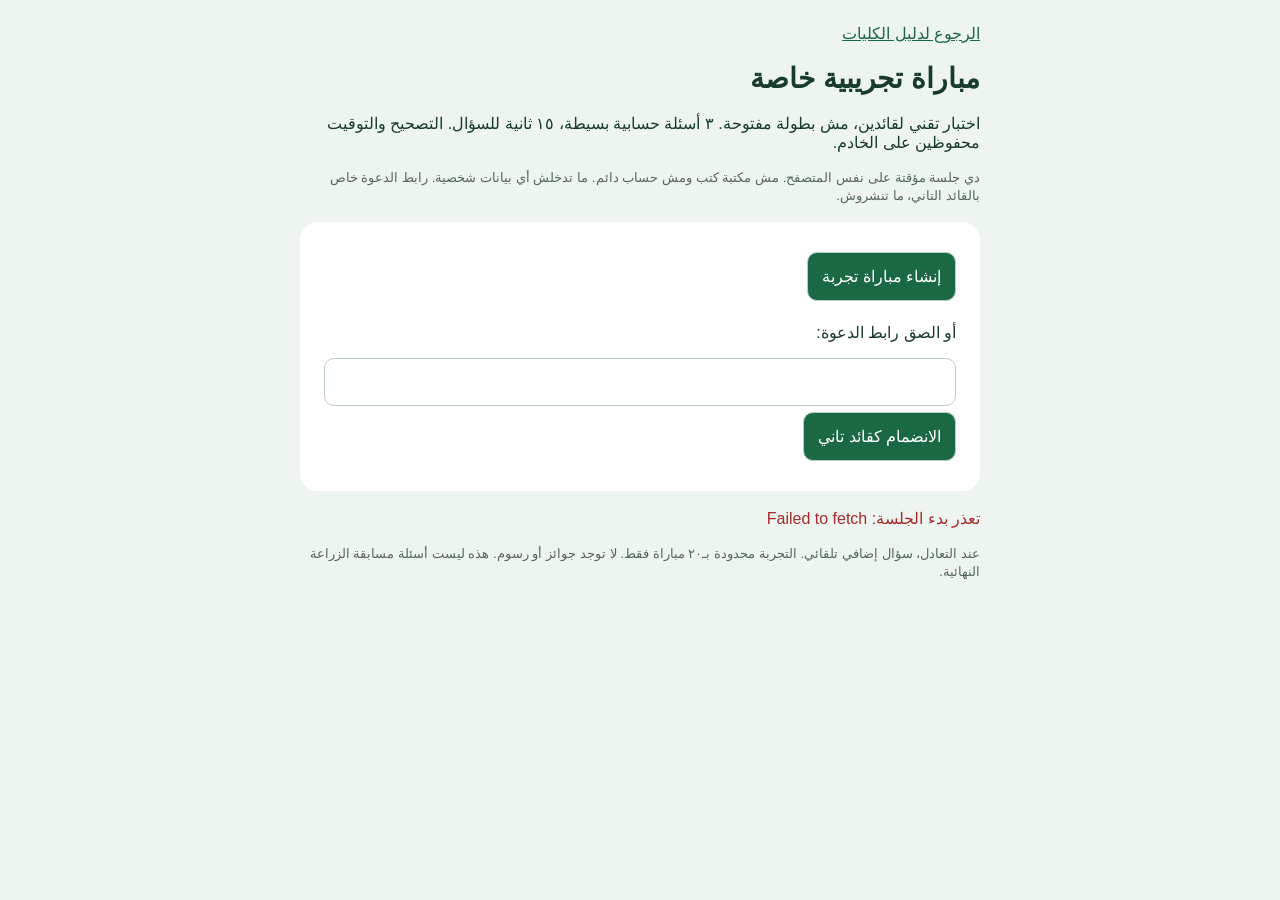
==== cup.html @ 9aa7a973 "Add initial cup.html file for game interface" ====
<!doctype html><html lang="ar" dir="rtl"><meta charset="utf-8"><meta name="viewport" content="width=device-width,initial-scale=1"><title>مباراة تجريبية خاصة</title><link rel="stylesheet" href="fonts.css"><style>body{font-family:'IBM Plex Sans Arabic',sans-serif;background:#eef4ef;color:#173c2c;margin:0;padding:24px}main{max-width:680px;margin:auto}section{background:white;padding:24px;border-radius:18px;margin:18px 0}h1{font-size:28px}button,input{font:inherit;padding:14px;border-radius:10px;border:1px solid #b9cebf}button{background:#1b6944;color:white;cursor:pointer;margin:6px 0}button:disabled{opacity:.5}input{width:100%;box-sizing:border-box;direction:ltr}#options{display:grid;gap:8px}#options button{background:#f1f7f3;color:#173c2c;text-align:right}#clock{font-size:30px;font-weight:bold}small{color:#53685b}.hidden{display:none}.error{color:#a52c2c}a{color:#1b6944}#result{font-size:22px}</style><main><a href="./">الرجوع لدليل الكليات</a><h1>مباراة تجريبية خاصة</h1><p>اختبار تقني لقائدين، مش بطولة مفتوحة. ٣ أسئلة حسابية بسيطة، ١٥ ثانية للسؤال. التصحيح والتوقيت محفوظين على الخادم.</p><small>دي جلسة مؤقتة على نفس المتصفح. مش مكتبة كتب ومش حساب دائم. ما تدخلش أي بيانات شخصية. رابط الدعوة خاص بالقائد التاني، ما تنشروش.</small><section id="lobby"><button id="create">إنشاء مباراة تجربة</button><p>أو الصق رابط الدعوة:</p><input id="invite" aria-label="رابط الدعوة"><button id="join">الانضمام كقائد تاني</button></section><section id="share" class="hidden"><p>ابعت الرابط ده للقائد التاني، أو افتحه في متصفح مختلف/نافذة خاصة:</p><input id="sharelink" readonly aria-label="دعوة خاصة"><button id="copy">نسخ الرابط</button><p>المباراة تبدأ تلقائيًا بعد دخول القائد التاني بـ١٠ ثواني.</p></section><section id="game" class="hidden"><div id="status"></div><div id="clock"></div><h2 id="prompt"></h2><div id="options"></div><p id="accepted"></p><div id="result"></div></section><p id="notice" role="status"></p><small>عند التعادل، سؤال إضافي تلقائي. التجربة محدودة بـ٢٠ مباراة فقط. لا توجد جوائز أو رسوم. هذه ليست أسئلة مسابقة الزراعة النهائية.</small></main><script>
const CFG={"key": "sb_publishable_8Q4O4kQQ9sCo50bUcKYpFw_rPio3EKA", "url": "https://lpzulcmtchuizdelmdxx.supabase.co"};
const $=id=>document.getElementById(id);let session,match,offset=0,current,ended=false,busy=false;
function notice(s,error=false){$('notice').textContent=s;$('notice').className=error?'error':''}
async function request(path,body,auth=false){const r=await fetch(CFG.url+path,{method:'POST',headers:{apikey:CFG.key,'Content-Type':'application/json',...(auth?{Authorization:'Bearer '+session.access_token}:{})},body:JSON.stringify(body)});const data=await r.json();if(!r.ok)throw new Error(data.message||data.msg||'تعذر الاتصال');return data}
async function init(){let saved;try{saved=JSON.parse(sessionStorage.getItem('cup_session'))}catch{}if(saved&&saved.expires_at>Date.now()/1000+60)session=saved;else{session=await request('/auth/v1/signup',{});sessionStorage.setItem('cup_session',JSON.stringify(session))}const invitation=new URL(location.href).searchParams.get('invite');if(invitation)$('invite').value=invitation;const last=sessionStorage.getItem('cup_match');if(last){match=last;play()}}
async function rpc(name,body){return request('/rest/v1/rpc/'+name,body,true)}
function play(){sessionStorage.setItem('cup_match',match);$('lobby').classList.add('hidden');$('game').classList.remove('hidden');poll()}
$('create').onclick=async()=>{try{$('create').disabled=true;const g=await rpc('cup_create_pilot',{});match=g.match_id;const u=new URL(location.href);u.search='';u.searchParams.set('invite',g.invite);$('sharelink').value=u.href;$('share').classList.remove('hidden');play()}catch(e){notice(e.message,true);$('create').disabled=false}};
$('join').onclick=async()=>{try{$('join').disabled=true;let inv=$('invite').value.trim();if(inv.includes('://'))inv=new URL(inv).searchParams.get('invite');const g=await rpc('cup_join_pilot',{p_invite:inv});match=g.match_id;play()}catch(e){notice(e.message,true);$('join').disabled=false}};
$('copy').onclick=async()=>{try{await navigator.clipboard.writeText($('sharelink').value);notice('تم نسخ الدعوة')}catch{$('sharelink').select();notice('حدد الرابط وانسخه')}};
async function answer(opt){if(busy)return;busy=true;document.querySelectorAll('#options button').forEach(b=>b.disabled=true);const payload={p_match:match,p_ordinal:current.question.ordinal,p_option:opt,p_request:crypto.randomUUID()};try{await rpc('cup_answer',payload);$('accepted').textContent='إجابتك اتحفظت. النتيجة بعد نهاية المباراة.'}catch(e){notice(e.message,true)}finally{busy=false;await poll(false)}}
async function poll(schedule=true){if(ended)return;try{const s=await rpc('cup_state',{p_match:match});offset=Date.parse(s.server_time)-Date.now();current=s;notice('');$('status').textContent=s.status==='pending'?'مستني القائد التاني':s.status==='complete'?'المباراة انتهت':s.status==='tie-break'?'تعادل، سؤال إضافي':'المباراة بدأت';if(s.question){$('prompt').textContent=s.question.prompt;const key=String(s.question.ordinal)+':'+s.answered;if($('options').dataset.key!==key){$('options').dataset.key=key;$('options').replaceChildren(...s.question.options.map((v,i)=>{const b=document.createElement('button');b.textContent=v;b.disabled=s.answered;b.onclick=()=>answer(i);return b}));$('accepted').textContent=s.answered?'إجابتك اتحفظت':''}}else{$('prompt').textContent=s.status==='pending'?'':s.status==='complete'?'': 'استعد للسؤال التالي';$('options').replaceChildren()}
if(s.status==='complete'){ended=true;$('clock').textContent='';$('share').classList.add('hidden');$('result').textContent=(s.winner===s.team_id?'فريقك كسب!':'الفريق التاني كسب')+' | النقاط: '+Object.values(s.scores||{}).join(' : ');sessionStorage.removeItem('cup_match')}}catch(e){notice('الاتصال اتقطع، بنحاول تاني. الوقت على الخادم مستمر.',true)}finally{if(schedule&&!ended)setTimeout(poll,2500)}}
setInterval(()=>{if(!current||ended)return;const until=current.question?.closes_at||current.starts_at;if(until)$('clock').textContent=Math.max(0,Math.ceil((Date.parse(until)-Date.now()-offset)/1000))+' ث'},250);init().catch(e=>notice('تعذر بدء الجلسة: '+e.message,true));
</script></html>
---- fonts.css ----
/*
Copyright © 2017 IBM Corp. with Reserved Font Name "Plex"

This Font Software is licensed under the SIL Open Font License, Version 1.1.

This license is copied below, and is also available with a FAQ at: http://scripts.sil.org/OFL


-----------------------------------------------------------
SIL OPEN FONT LICENSE Version 1.1 - 26 February 2007
-----------------------------------------------------------

PREAMBLE
The goals of the Open Font License (OFL) are to stimulate worldwide
development of collaborative font projects, to support the font creation
efforts of academic and linguistic communities, and to provide a free and
open framework in which fonts may be shared and improved in partnership
with others.

The OFL allows the licensed fonts to be used, studied, modified and
redistributed freely as long as they are not sold by themselves. The
fonts, including any derivative works, can be bundled, embedded, 
redistributed and/or sold with any software provided that any reserved
names are not used by derivative works. The fonts and derivatives,
however, cannot be released under any other type of license. The
requirement for fonts to remain under this license does not apply
to any document created using the fonts or their derivatives.

DEFINITIONS
"Font Software" refers to the set of files released by the Copyright
Holder(s) under this license and clearly marked as such. This may
include source files, build scripts and documentation.

"Reserved Font Name" refers to any names specified as such after the
copyright statement(s).

"Original Version" refers to the collection of Font Software components as
distributed by the Copyright Holder(s).

"Modified Version" refers to any derivative made by adding to, deleting,
or substituting -- in part or in whole -- any of the components of the
Original Version, by changing formats or by porting the Font Software to a
new environment.

"Author" refers to any designer, engineer, programmer, technical
writer or other person who contributed to the Font Software.

PERMISSION & CONDITIONS
Permission is hereby granted, free of charge, to any person obtaining
a copy of the Font Software, to use, study, copy, merge, embed, modify,
redistribute, and sell modified and unmodified copies of the Font
Software, subject to the following conditions:

1) Neither the Font Software nor any of its individual components,
in Original or Modified Versions, may be sold by itself.

2) Original or Modified Versions of the Font Software may be bundled,
redistributed and/or sold with any software, provided that each copy
contains the above copyright notice and this license. These can be
included either as stand-alone text files, human-readable headers or
in the appropriate machine-readable metadata fields within text or
binary files as long as those fields can be easily viewed by the user.

3) No Modified Version of the Font Software may use the Reserved Font
Name(s) unless explicit written permission is granted by the corresponding
Copyright Holder. This restriction only applies to the primary font name as
presented to the users.

4) The name(s) of the Copyright Holder(s) or the Author(s) of the Font
Software shall not be used to promote, endorse or advertise any
Modified Version, except to acknowledge the contribution(s) of the
Copyright Holder(s) and the Author(s) or with their explicit written
permission.

5) The Font Software, modified or unmodified, in part or in whole,
must be distributed entirely under this license, and must not be
distributed under any other license. The requirement for fonts to
remain under this license does not apply to any document created
using the Font Software.

TERMINATION
This license becomes null and void if any of the above conditions are
not met.

DISCLAIMER
THE FONT SOFTWARE IS PROVIDED "AS IS", WITHOUT WARRANTY OF ANY KIND,
EXPRESS OR IMPLIED, INCLUDING BUT NOT LIMITED TO ANY WARRANTIES OF
MERCHANTABILITY, FITNESS FOR A PARTICULAR PURPOSE AND NONINFRINGEMENT
OF COPYRIGHT, PATENT, TRADEMARK, OR OTHER RIGHT. IN NO EVENT SHALL THE
COPYRIGHT HOLDER BE LIABLE FOR ANY CLAIM, DAMAGES OR OTHER LIABILITY,
INCLUDING ANY GENERAL, SPECIAL, INDIRECT, INCIDENTAL, OR CONSEQUENTIAL
DAMAGES, WHETHER IN AN ACTION OF CONTRACT, TORT OR OTHERWISE, ARISING
FROM, OUT OF THE USE OR INABILITY TO USE THE FONT SOFTWARE OR FROM
OTHER DEALINGS IN THE FONT SOFTWARE.

*/
@font-face{font-family:'Plex Arabic';font-weight:400;font-display:swap;src:url("[data-uri]\
7VJQrxahXpfLQnuber2dWMK6H5AjLue2JbhUdGKIAkaLPzFMHEGq+AhnylVIl3ejSV6HUrmJsYoK6BXmd6JJtKBMnMBI2cz072hS+axjuWxj/TwTVzJOxhhZhjS5BQ3yCvjUrfDJBRguZyCJfcmRDSijsTSZxtBZNI0mmbJSk66kqXQpXUCFVOMwyY4v4xIeY6K4F5M1WYMclcjjjMMojke1yka1yLHH5mzG8/Er05spFVWUL75k/IJxCLKZzhaFHKdCFEvBfQgUi5GYYfsEuaId6aIWdaLW+lOUcxzKOSazkEZl4nbEkx/3W+M0tQkT40awX6W4VZNT2df1KFanY7zYB7/cgEz21y/[base64]/EZ6Lba6RDTSeJQYM7rMrGQ1zKN5xGc804lyNZRbea64fzn/Myw1wTXgJO9BpzrwIVaB4+9Np5Aqq3KrBHDXh8tvJ4tHEum5Vo0iGPW0dAacaE+Z9Tr5Q220WtIrxknvWaC66ac/V7N8dqBQtHF8/2A216P4WIN57mBDlQbgwOsn3ReJIf4RLJ1xLRJCLA66IBDF8vPoVSzTQK36aADRhfLzqFUsYL1463O/wuZaHWqC2Mnf4mdKO0djv9/iKsp3mqL4tk+6sNlAGEqWNbTs72U91THfTjIHN5j5nD+J7Hf4X4OpR/m2kzjdeL9NqrtUdwXG1WFvFNF7uYx+qAeYtsBxOdE9oCbHeGOAfIQr/FAaB4YfK6P+qf4nve3ea6Dv99e74eOKH7oSc3jfTXSLBeJKHI1NJx8nuPs1BphJt8ZY7HCKMNp0Yj9vKbR\
fBWdWss1FYu3+yZe4z5jIKdwHgXzO/uH7xh+V++6OMjr4cLtniLauP/oNvZS/qAda/q0sZfyB3VUz3Au1rEvsdrdDxHbhPpu+sB33DJXd0ZIDLyvBIlvIryJc/u0D94we/Q9ifuroBtdBJ910/jNZogOlpewjILbi13I6kNm73XW5/zWyepFZu913G6XSZvI7xm/C6/hMdFv0jpKijPp9EC0nuqxj61hvOQx0W/SOkqKM+n0QOS+tkZsvyucyB0Aj/NdfzHf1xZb2+ldcT6vSRRykHWiX4r5bRdiHTaxO8BZF6Bestqi8ag+pAPRqPeiiwP8htc1PT3E65b2TGEfoqnqwyL2M5rG6OLWsR8BPtf0hhCfW5rf5EFeR7pH3uML8TrSPfIRa8ltfZ3KtCvVHMZ7itOu/sY4+HmvbbPpbxVn/C/RffqXKf3tEiMxAtPEaagW36Fa3sL4Pcc5meV/IIfvvcM1caxnO5lBl7Dt6RgT1k7/NjjC/s0tx/4NcSm38fPZl8KotSNX/z4n9vJdai8a5Xi+29zLd5sS+ze6kiDPTvgGPQ2fpxD5cYnw4Tf41H7ky/XWOyreelVVIGtQC+unYKwni+di8R2d80VLWAxvxnMoixuLIk8VLWN/nrN/A00SzcgXV/HZ2MjnXiP73Mi+zWV/rmLfazFaLLfrc2Ntp65Gpm0OslQtYwmGqwWMDcxPZ7qO/Z7LfBVyVBPjKrqG5dcyX43RainzLbiNlqtiTKD3DZ1upRWOeIcxIcJbhrNM7yOJkh1lM6me47CGHqOj9Ci9QBa9TuuMB2gbdcsGkc/4KW0BrNl0M31IN9FdtIdaaL5xNwDB2EqXm+M94nKMbVgFL9v2V4uDaxshXcu5OpBMKXb+a7uMeauLcZSN15kx4EU7JkTwRRFqJwYh9KfTzvzJP6s7WB/5d7LMOsx/I5jvcTyRx+8oYpqsztDxvzaCfYnX52YdpFdNPBqqyzLt2pHEaFi/uJ1vsE+O\
8/FFdNtnxteHo/YYp7Bd+HWx89ZxcYF13D5+aug43KP1cSCy/BXnudptkwLnGRrnwY4+nmF40YFhQWI323JUPGlY6dmIi/4C7GPyMQAAeJx1lgd4VMUWx0+ZM7v0UEIX7y5dEAIICir9e2IDAgqGGiAhEFBAaggQmiAiKogUKVKCIp2AlABPVERAutQAu0FAEZAmNXM3eZMV3xOf3vv9Z+6cmbn73d/d+z8HAAgA2KqYbTHcq3wnADDWDjwQayMFoCbUh8bQARJgOIyCHIzAOlgXm2Jb7IbDcBROoydpK31HZ1ixl/NzJFfh7Zq10mV0V91bL9TX9H2d42nnSfEu8K7wrvNmF2xUbr4T4UQ6pZ1yjt+p5EQ5DZzmTn8nyZnkLHRSnU+d5c4qJ835wkl3tjlf+or6ivv8vkq+Gr5oXwdfF99s3zLfOt9G3xbfDt9OP/m1v5C/iD/SX9pfzl/N38If64+vuKfi3spFK79UrfCVzGt7DZlo86qJMZ1NNxNvepvXzQAz2CSZkWaMGWfeMhPNJDPZTDFTzUdmtplnPjELzRLzuVlpVpuvzDFzwmSY0yZozppz5heT4yo3rxvhFnNru/[base64]/iXDhhwjH/ZdwwTBhtITbmvamo+lqepgE08f0MwPNUJNsUh4i/L750Mw0cx4Q/swst4TXmiMPEb5gQi67edxCblG3llvXfdZt6rZyY9w4N8F93R3oJrnj3HfcKe70MOGbrglJqECoRMgXqhp6JnTDEs7K7p89xBLGnNuWcR6AnIBVai7w\
nJNWM8PsIWeKVYHs6VyCvbljOmT1PaWHXsrpnzM4N5J9KdzGAWStBrjf0/blAW7G/Rh7IRoeHJk1M5tnVsl8/EJxe0ZkciZmQtC+3aAbNMH7wbvBO8EJwfHBmOCFYGLu+vMvWpW2ync+37msc3cDs4MUyAIIdA4kB5ICfQLNAtUD1TJ2BzcHZgXsV1gqtfhG+UKOwz8cHo9HebTO0fV0jT9i9stL9FzPvfK+EF5zyfOzPX+y/dlwdLN3vj3neTd50732SbwJVml/7PZGesfn9pJP7/Q4//d7bz+4wHDTyWqY1VirWTjfEuxg1Yliqbvtu/+xy0YsPer7v/tQT/rAGlAEjwJQxazKWllCasTv82qZWqXS1Ia/f2qV+rfR6WqGbRdZpf1lZtk/3GfGn/bOUnPVApWqlqoVao1arzaprWr7Q6vDEbXjwehrtdO2u9TFh9ZkPjy2kUBu1OondVXdUdnhWLZ4f58VLfmliJSUclJBHpMoG4mSetIQct25p/XesbAQBsLLEAO9IRFS4C1oD63gFegH7eA1mALvwHvWO1pCH+gPfWEctJV9oEBAWxf32n9/XngdBsMbMF6PhXiYBwtgLiyCITBU9kASjIAeMB1aw3DZZR1+orwtk2QvemAYTJUjMhFGQpzMk49lvs0B5+Es/Ag/wTm4AD/DRbgKl+EK/Ao34RpchxtwCW7DfbgDd8HAPXgbspAREJFQQQ6cgC2wCTbDNkiHrfBv+BJ2wFfwNXwDu2EnfAe7YDscgB/gIByCo3AYJsEROAMZcApOQwBOQhC+hd9gD+yDW7AfXDgGITiOGjLloOyWQ3JUvpPv5bSckjNyTI5LUDIkIG9IPxkqfaSvDJM4GSSDZYiO1m30ID1UD9E99DD9jK6kO+rKEi/dpSefxQJYDsvwKizCh6wb3+QP8C5mUWWqSHVoEA3BRZhK02kWraA19DV9S0esN3fiznyMT/BJlY/uc0WuiSc4CS/yZF7Ge/mArqkT\
9GPap9tpv/02vfpR3UQ31RG6i35WP6KL6GJyVXfWdfTzkihdpKsk4A2uoAuhg49gMd0MI3kTb7bW4mIIb5MH7+MtzMY7VINqUnV6nGpRVXqMkmg8jaCRNJySaRSl0Gj8FD/DdbgUP8dluBxX4EqaQTNpDq2i1bSDjtM9CpGhHHJtVqnCHbkDD+Ba/ATX4W78JsdxD47n7piBp/A0nsFL+DNexut4hRdQNZ7C7/H7PI138R5ex+v5C97AK3gjH+cz/AOv5AAH+TbfkR78oU7Sw3UrPVAPtnlrgIyTsTZ75dUv6pf1m+Es1kA/rRvKeJ1fF9CiW9IYXEUfUxplYCEexQspimrTWBqH62kunaLTtt4ARu7CXTmWR/BI/BWv4jUM4GpcQ/OoLtWj+biW6qMfy3MGn+LTvIbX8l2+Z7PpJ7SAa9NTtmrJ5qoY5GQ+wkdxH6dxpK6rO1kffdLWLk/JNbmt28p1uaVf0bV0B11dd9P5dA1dURfXJXUJXcrWOGV1aR0D0dBGYm0G7wRdoTN0sbXTaBgD02A+LIcVskSWyRyZK5/IAlkoi2SxpMpKWSVrZLV8KdtlraTJellnPX6LbJCtmBcmSLpsks2ykYphEkZRUVsJ1KRIHI61qDSOxiepDI7Bp6gUpmA9W3mV5gIsXI4LUnPqRe2oGSXQq9SY4qgNNaF4ass9+UV+mvtyNDfh/hzDz3M/fo1b8CJewh/zpzyPl3KWXJYrckNuatQkIcmWLDG6sNyVe9qje+p4rs/t+Tm+gTOxJSZjbb6EU7EFHlOL1GK1WaXTMEzj/dJCnVEBlaWMNLHeuFtIWJqp/eqAdTqPNFeH1GH5lzquTvA563tF5TmVoU6plqqVilZt1CiVosaosaq2qqG6qO6qnWqvYlQHNUFNVJPUO6qBqqd6qkSsij7pJb0lWUbKGEmR4TJaR6n8upfKq6vp8qqQbq8idAVVQCeqwjqPisSC+ChWxrJYkVfzNiyKJfkwX8B3\
sRkWxhL4GxXBoViDp/IMvEfFcYStdA2VtDVuXapCjagHRVMlakjdqTU9Qc/TGzajDaa3aChNwMW4GZdgOn1ECzEOY2g2pWICdqKVtI620SZaSxtou63ivqFddJD22mpuDx2m/XSUMuk6XaSTdI5+o8uUxcylbBVdiavxo1yEo7guv8AN8CRm4gHsx8M5hSfyOPyF8uAkbMzv8nSew7N4OafzPv6RD/J5nIxNVRlVWZVQ5VVJVUEVV/7/AAIveQYAeJxdkD1OxDAQhcc4LOQGSBaSLSsUK6/oqVI4kVCaQCg8DT/SrkT2DkhpaFxwlqEzXS6GYJKNttjGM+/N6POzE4BrEuRt+BbiC5P4+0zgr38gB/nyvEkgnNZV70m8sjhzbKwNd9LpmmRRPwaLOup4v4261u9vW8qKufJgF/FWE3Sh5/[base64]/7hHVnReZlvbsisqckw2Y8EuWUmljeIzEnZ1l39klcXTZYJKN6lyTkTtWpShmS5NZxrOBNT/Goq2qan3GttxSECBa7kGt2XtMNS58zh+/T4s1o3eiv0aitbZMnfdItvg+b\
Z533ltGIrW273tWW0R9H/wD9w0sCAAAXAEMAYABAADYARwA8AGwASwAuACQAjAAyAEoAUgBiAEwAYgBkAE0AQAA6AEQAUABWAAAADP84AAwBSQAGAXEABgIEAAwCugAMAuQADAJeAAwAAHicVdd5nI9l28fx4/pVdyJpsYy0IiopUXc12ihLRCJJUiS53SjZIg3GMiMihhYplK1NqSwtFC1KiYxmsgtFxjA1iKzPu+f56/F6fV6Y87zO61i+x/e8JuJ//zz8/0leikiNijipZsTJ50Wc8i+8GXHqxRElpkacdgdWR5R8PKLUqXgo4vQnIkpXxOcRZ3wQUea1iDOr4e+Is8ZHnF0Xb0ec0y2i7Cl4NaJcGbwTUf7DiAp3oTAi7ZWIiudGnOud53pHpQb4JuK8Fng94vxW2BVxwfSIC3tHXHRPxMWNIiqLs3JGRJXTMDCiqp9V/S3iEu+7ZEtEtRER1a1V/zrisvOxKOLyFyNqDMWRiJpdI65sixMRV8mlllyuPhneU1uedeRcR27X/BRx7XsR1/n/9QcjbrgE16IznsdXEenl4GfpzWBvuvjTnVu3Ap7CVqjLjWfhvxDDjfPxe8RNWnBTGsZE3HwGvoy4ZSTkcmt9PIs1EfW64GhEfXWtL9/68qm/IuL2EhENFuDXiIaXRTQaHtHYmXf0iGiyOaLpjIg7v4hodi/+jGjeBGsj7poY0eKTiLvV/e6Z2B/Rsirk3/JARCvrrbZDre7xvnuc0boU1Kq15+9V/3s7QG5t5Nnm5Yj7xNK2PHZE3C+eB8TfPj3iwesjHromooO/O14OtXlkSERn611OiuhaHNHNu7vrdQ+xPF4noufpEU9Y76UmvSZE9FH/fvLv3y9ioLWB9Pq0vRnyGXRVxGDvHLITzs4UT6afZdJEJq1mPonnIobp+XD/HrEYedgTkUWbWfSR9QiehryzaDRLX7M2RmTra7a+Zuv3SPmNvAjyGEmfI/8DeTzzBpZEjL4T\
znnWLIyhjTFzQH9jNkFNx5YG/YzV9LGtoUdj6XSs2RhLD2N/iHhuVcS4DRHj9SOHHnPUOUftcpyd4+wcMeaIMUeMOWKc0CtiIl1N1PuJ9UDTE/Vo4jMRz1t/Xg4vXg31e6lsxKQUzNuk2lC7SeZ/Eo1OysFbES/3B51M7hnxiniFFq+q/xT1nHIL2oAnTKHzKXQ+xaxNMRdTzfZUvZmahSmgyanOmWYGp/GRaTfgbujBtExMwlKY7dduxX3wztdo/7Vp+Ai/RLyu5q/bM70PzMJ0ep5O+9PN5XQam04TM+Q14wrcjgdg7ww1mqFGM8zIDD4zUy1nquVMtZypljO7w6zMtGcmPc/ynlmXwvDMoutZ+jpLHLPEMetHmNXZajHbrM6uBfHOVqvZ4plt/U3e9xZdvK0O78hnjh7M4YNz+Ogcec4xJ+8m4DPv6se7avGuWryrFu9lw+Hv8Zv3foZ6zqXhuWo+l4bnmv25g8G/3vfs+3r5fkcMgHd8YLY/vA3696E5/XA9zNS8ktDreXo9T6/n6fU8vZ6n1/PsnfcdtkXMp4n5lWFW57cEj5rPo+bz3/k8Yn4unLfgAtyMB6HXC16APi9YCfO34HjEQvO/8Eo0hH0LB4EeFn4W8dGhiI8PR3wiz0/pfJFcFtHsIppdpF6LaHaR2Vn0MdwFi+hnMf0spp/F9LNYzRar2WI1W2zfYvs+08fP+NTnev85LX6udkv0YIn5W2L+lpi/JeZviflbSs9L3XFL3TFL26Mv+O5SPrKUJyy17wu9+lL/v+S/Xx6L+Iq3f+WZr/29TI2WmddlhmKZeV1mXpfZ9w1P+VYu3+r1cnuW083yufgWNLxc3t+diU8jvh8bscLeFXq4Qg9X6OEKPfzBv1fS1Eq9W6nWq/RulX6s0o9V+rGK363Ss1V69qN8V4t9tdhXi3212Ffzs9X8LJef5fKzXL6Vy7dy+VauezJXPXLVI1c9csWcK7c19q3hRWt40RpetEZu\
PxVE5NFHnnfleVcefeTpWT4d5Ysn//6In83uWl691l27dhgmw52+9nuIba07Y905qAG6XNcO7pB1fGSdfevcZ+t2R6zn/esrRWwwQxvd6xv520b+ttHsbjSXG/nXRjO+0YxvMuObboR+b/LNsMn8bzLXm/18s59v9vxm/rDZWZt53hZ+sMVcb/kj4hez/YuZ3VoF7s+tYt8q9q2j4b7bqi9bxb1NzNvEu02s2/x8m59v2xex3b233c+3i/83s7TDTO5wr+zQ9x3ulR28cAcv3EF/O+hvJ/3t5JU7eeVO3xI7zfdOnrnT/bTT/fS753/3/[base64]/OdvPE/f7Ljrg/jpgJg6Y7wPm+4D5PmC+D5jvA3zgr3zwl7/4y0H+cpC/HOQvBx+NOMQ3D/GTQ3zzUFHE32p/WI8O87vD/O4wvzvs2+QIPzvyz9++VY/Q9RE6P0pjR90lR2npKC0dc0ccc0ccN8PHaf242Ttu9k7o4Qk9PKGHJxZGEpmYhPexPJLkTXyM1dgVSSpBRdyAu9EVnjmpIwZEcvIcfI1NOBDJKeVQEw3QPpJ/tUI3DMNkfIo12B3JqSfBMyVK4xLcBM+U6IsxmBnJaaPwOj5BLgoiKVkSl6M+7kevSEo9g9cg9lJiL/VnJKefhctQD20jKd0MnZGB5zEfedgTyRmn4HyIocwH+A7bIjnzLXyB9TgcyVnnojaa4GE8hZfhmbM8c/ZcfItfcCiSc85ErUjKng0xlxVzWTGX9Vw5NS13B9SynFqWGw/1L++c8t5d3vsqeK6C59Iqw3vT\
vDfNe9M8n5YD8aWJL83+NPsr2l/R/or2VbSv4lCo37l34SE8iecwG5/[base64]/X8C7kVzXHU9jIt7Bj9gfyfWnoyr+gyH4Cs664WSch9uh9ulmKt1MpZuPdPOXbmbT1SXd/NQ1n3X9vO4IiLEuXdc1jzeq0016evOtkdxC27fYe+s3kPet8q4n73ryridHv5Ml9QbjbXyPf9ZPRFJfTepbq2+t/otQt9vM5m1m87bF+C2SBuasAS01cG4DzzU8BzVARw3Vu6G5b+jchnrcyFoja428s5G6NhZ7YzVsrIaNzYHf9ZI7/oqkyRmoBjppQmdN6KwJnTX5I5KmJXARaK2pmW9q5pua+ab86s6W+C/o/k5z2Uwdm9FiM3podjSS5mVxBR5HNmihOR9sTuPNd0LOd9HdXfK661gkLfhZC7VvofYt1LgFTbRQ4xZq3OIH2He32WtpHluax5bmsaV5bMkvWhZH0opXtTK3rcxjK/PYyr575N7aLLWm99b03tostZZja77R+vdI7pVfG7m1aQG6aEMXbV7CR1CDNmatrb62Natt1bitXNrKpa2Zbqu/beVxP39tx1/bVUIdNAUfbmc+2ulFe57Ynkbb02h73tme77Tn/+3NWHsz9pAcH5LjQ3Tegc478OcOatChNfSoIw/ryHc78ueO/KUjf+4o54486GEe2UnsncTeSeydxN6JL3ai+U769whP7Cy/zvZ0tqezPZ3t6Sy/zvLrLL9Hf4V+\
ddGvLvrVxRx0eQTDMSOSrs7oeimc0dUZXUfC813VsCvv7eb/3abB/7v5v0+tpLvZ7G4WuvOnHmreQ8170FUP7+whrsec+Zg9j9nzmHMfc+7jnn/c8z31pCfN9RR3T8/3dH5PMfd0Rk9nPKF+T/CoJ9TvCTrsxYN60Vwvmu91JJLedN9bH3q7D3vrQ2996K0PvXlf7+2R9NGrPtb7WOtDk31oso956nMwkr68ua857MvD+5qnvvrc11pfs9bPDPczw/2ugzntZ077mdN+5vRJsT8pdr/aJf3F3l/s/cXen+b6y7+/nvTXk/40N0B+A9RzgPUB1gbwoQEboQdP8aGnrsE9UP+n+NdT1gbyroG8a+CNsDaQxw20PnAeVoC/ZfDTDNrJoJ0Ms5PBOzJ8M2Twpwx+NMh8DbI2yGwNsj7I+uBGcFcNlutgd9Bg+Q7mL4O3wHwOke8Q+Q6h/SH2DJHvEPkOMcND1CRTvTLNR6ZzMtUk02xkqmemmRjq2aF6MFSdh+rBUD0Yyu+G6sEwPRhWBeZzmPVhfGuYtWH6N9wcDdef4Z4d7p4ZQZMjaHIETY6Q8wiaHLEI6jJCzbLULEvNstQlqw/4fpa6ZalLFn/PVrtstct2RrYzsp2R/Qqcke2MbGeMtD7S8yOtjVTTkT/Bs8949hnvH5WCWRuVDvM4ireM4nmjfCeN4j2jfQuM9r0xmu+Mps/RNP6sWozRp7HeO1Y9n+MDz/Gsce6uce61cfxsnL6MN/Pj9Wa8/+eYxQk8dgJ/mEDfE+h7gvt5Ir1MpKmJvGyiWZloz/Pu5ed917zgTnjBv1/g5S967iWankRvLzt7Mj+e7Ntgsm+DV/j/q3fCDE4xP1NLQVyvye91eU23ZyZtzlKXN+T3Jn95S85vq6dfS5NPefUSd+FS/ftibyRf2bNMX79x333j72+vjWS5+3i5GL6jre/V+ntzscI9/oM7bKW1lfxrFX/+8R/M62rvzNWz3PxI1qjlT+7Z\
n9wvP/HFPHnlua/yfAvn8c4832x51vOs51nPt55vPd96vvV86/nW863/rF4/842fvWNtQ9DsOt/X63jqOv1Zp+frzfh6sW6gwQ30t2FfJBvFtVGMm2hqk+/WTc7b5O7ZrLeb/b2FV22hjV/Mwy/6s9V8bfOtsd13zHbPbVezX31f/qpGv9Hkb/T0Gy3sMOc79WqnmfldD3/Xk13u213qWEBbBeXhW7LAzwrcqwW+sQrUt8A3VYFzC3zXFfhWLdgMettNP4Xu3kK+W+jfe8Szx1l7xbuXpxc5p2gg+HSRHhTpeRHv+eMBuLf+dE/+Kdc/6bXYvV1MJ8X8b5/vuP1yPeAe/st9+hdvPcijDzr7kLn727fD374ZD/uuP6zHh30THKHfI35XOaLuR6wd5THHzNMxPzumFsd8Ex5T52Pqddx7j/vZcRo7zl9OeNcJ9TvxLJYhP1JxM96MVFIPj6IgUqlOmI2tkTqpAqrjOgzEq/g8UiefhC9QHKlTKqMl1kfqX2djGn6M1KkB/y5xJV7CG/gI+yN12hV4B4uwIlIlvb/k25EqVR/LI3W6WEqnMB4zI3VGOWTg60iVsbfMukid+WSkzqqFDyJ19qW4Ho3xfaTO6RapspWwJVLlsiNV/iosjFSFmrgJzklzZpr/p8mp4kV4MVLnlolUJbFVWg35n9c/Uuf72flzInVBbYjvAjlfKLYLJ2A6vO8iOV18e6Qql8aISFXpAfFWGROpqmn4NFKXjIqUb/9UdXFW/yFSlx6K1OVdkRepGqMjdUU1fBKpmo9E6krnXDnw/6hVNlJXd/wfpXhzcwAAAHicxL0JeCPFlThe1bp8ypItWbJsy7pl67Bky5J835bP8Xg8tuf03AcMx8wAISEEcnFvDkjIRTZAFpYk5GCyGzaD2QUSkpAQCIbdzSZhEmZ3CVcOSHY2C2Qs/96rqm61fAyT3f/3/WHaXXpqVVe9evXqXfWKSMRFCD2pKSEaYiDtC0RLCkih\
ubztJNGaThKySODP0Fb4E6t+iBBS1b3tJKGn4DN8q4U7hbvhVLwpYXab/W6z20U/m72XurKnNSVnz3RKtxOJRJbP0LckE6kjUfLgAikljSTG3lAKvw0qb6jCN1QRN76BAQwIMPBXrmqDwfQQNF13BlvsIlWsviqAlTNYKdxd/B2xPh0pA0AdXNJx+BCDQg9+mO/[base64]/nKR4f3htur9pfIbRxIeeojtoY2z9bBLduDrf0wKM3QxNfFoFyzclA0yqCUY9vKVYNSioDScw2KBgEaBMjIp3AvFfPkIeJmMBPcNWxA/F69V9VDGB6zN8jIsKVRkinxLm3sAnk8Uhss2qmp68VoVMPIzOyRexproi1LNZ3G6mDVY1a/o4wNDXQXR+RPMCK10M/LcEwaSIi1yLl43uPiVMbFxrpgBoiNVWLGqXkaAG/AJc0vwMCZ2VcPEd+KIXTC2LmtQGOJ5hSOn4aNphsmIrUlZ7vc7q7ZZMt0e132o9Zgm69p1NJWdWTUnQpW0trxksDw\
/[base64]/8AADo/EMkQUrhyyK4t7EvQ6fgyzgJAeN8iAwIuhwQlKGB2nr46Fn0nGGmk/[base64]/3Dn6+zn6+xn6GwX6G0k/+9LP0e9n6G8S6G8ifvalQ1m9cCBG3mEggN5Wj0EwD+0V6hFZNQZh7xenzJa8EcgKvL+kjMTaI1DSa2l2qbD/6xzSs/8qRgKmzSxMzFcYxz24ADOmkjGI/8PiJ6ausvgZxeJnJMV5Cx2s615zC64aUICVrWKofWp+6l32qM86hUtZpOXwruyDtOuvSuz+quwdwB4moCXfgJaWAveYQGZZTio4n1Mow4gvN56Lb5gRYJZFHACCaFXhCcCApKBNMCB6AzD6axw2mwOu/qkp6ZoqS6mliv25aukstIMut7J2FACy5hZIIfBdO2tHIdQnrRQc3CtZ1ipkVuOSZGA0ZYIaCk8xJFn0YZpM5DdtdirV3jJTLxonaZe+BtxLWs41UIxnlmFpP4puRlKmGk8dvlG3ejFZtZDmxrMQAYUIWIC+68SKKUFDixf5aPbQhKHCqzFYcRg3\
fmLvo8/t/eoGHMPw1i88lf0hNWw8ydtF/[base64]/DzELGwKYMiUPUqaQZ5bj6fpfaWuS6Pp2uupWW22+Ppnm3pm57ugysnvgwf6OrePxwYnpoem55if5ia0Apqgumd1IRVjHG96b+KjqrPR02oJHrBPa0r1ASzt+IvUxO0MyotIfsi1a7QE1AIbwUh3HSeQrh7Je9YtThUn1MIL2Ua0PkJ4UngzZr/vRA+s9RCtSuEcD5fdknIKmc4WZv+1/OFy5+lbHoUEaKeHiiQefQ4MXTGkZ66WN+opN3tb59q8mf/Bl7gA03gAcB5mGxGAShCoqpGrBJ41NOArxwo5dQx7Bnhjm9eAAnGTgysDTbQr9NOoJsUSPQx2qjJU9xQ+qijKKjo3xjZ621zjjUl2oKJBl9ntKqmaTDYM+tKmvubmxOJeP3cyKGSdGNjoCFS7wwX6HVWb4sv0BaoiATj9mDYH/AU6EtHO8bnhMifkD4J83sXaiUWxgrXnS+riEeNV5weOsVmYFI0HnNuaQApH+dBgsn4CesTofBs3FExcvz4hbEAvTBjdez5eCZ7E64YU4Dq/4TxtpG9iC07M26sy3EsCLCoADYE2FTzWHSFDYZRELWRLW9IwEaNl69clgQQLha89JPaApsn7praNXWlPeq1Tk3NlHurTYd30fHs48gfHfQgSBoUJhehv4CWFpJBTlHF/2vK1MJindAk\
KmyJdEVC88SDU9tbda07N/yDpF0mJ05Qwt4HhCP9O7zPSq7EEVtTFnSv7Ld75UKRA5QhoGydpVMDcn0ZyjuLOL7ATpg4UUdRnuB/Nd4Y9ZZRb91kOi319A0P9ErJ1vGb949EpcjIXkn7wn/8xwt4LZ198wtfeBPabwV8vQTtL8WVb6Xss0rJXNV+MfZr2cOwOklMqxIASXxqV2gSgFAUf4Jeg/XRb+/6sOambf+wsOsGzW1US8ljj72d/dOTT0LLzMBS/[base64]/6a78g8/+Ym0sJSRLs5+DToxD42blNBaWUcayK0LgJ8QCbOK3SbeW7zbVgr53jUpHDlUA7wfoGwpx3UB6+XrXR3qoI8CgM736cjdUDgBl3QZQE8j9DhKnfiTQrjX8dXfDTIWrPsGq1PD1n93OsEXfxx3uTRP67bsr/TUmytiodrqeH8w+/jMM6nu7tQz32lubW3+jrSwbzqY8po1eloe7AqHx1J1Y+mkJ5keaY55Ys1AFe0gmY1IPyA1XC6rJc7VnNu7LqMuZV0mossol6FWvMpMyOxMdPP1t99+/dZ3uwetc33R4SbHgR0D260D7veVPHjixD9NjTak+jw9W1IXXPzeobbQGJrMcIgOSjgLHWQc50E1qVHmQen6A6OWYgmT0LGVJcycia2skIWqME3LEkaYmudf6zsyXl8/fqTvtdfCIy21tS0j4U9LC5EtH94C/yJjta2bWi5r2dRau/QL\
QBw2ziBhq67DceOkvYJhr404akLqlhFXyAa+ACDcVVDAaaUAaUVDXsDCcRmChY/LX7HCcZw52KeEGWah+H+e3p+9n/ZnH6Fz0sLYa2N/HOPtpUsSNpUpsmsuMOduL28lybXy9NotMM/Tu7PforHss+zt2e8JMjsKZBZG26d2hcwjVPlzMIAwAsJieTPJs4XC3ciaYzThTERYEO6cPQRjD4E0iy3zM3/DWiZsNIIydwNKm5JbU3pwqveiiXBo8tKBXdd6huy7+xsn0k5neqrZ19dUc8dvJw819cV23Lh1y4074jNDodZed+dMy/GW2U53RaAtODSW/[base64]/pkZzYF/Ppw9SysvoFsufRWQ/9Gr3s7+a/a4mLO/gIbo0JCigW4azm/O4tv4lMRJOT9DG6Cft8pde0ZCueQ41phvm1+vJznAKsVWUC8DlIplE1d3zSluI9MvovWUG5Co11BMUYs1J2B9RrK7RtfxpS916KaP/VD3o4unpYl3ZRdp/F1L3wIk3ETfwyhQnkylKMGTtW1cufYJse4cY6FmLTpmxOMNL8AGisZxDxDVz2im9y7jH3r/55cehkbNfV4aWkLJBtnZLcDOKmCJZ+umLDqssmesPTwWRqlFTJErXdOeoSi+gk/RfYOXbAiFNlwyOHAp3i8diDLONBEV9xLkS1tv2BmL7bxh69Yb\
d8TGXcCbrmiZ6XQpBbGmpiS0gVvIx5CjW4WMgqNWsnjeC4JFyCsWsSAUogMqDoBeuJhveA8UjskfboXC3fyDBgiokLOm01iYR24nFhCUefRhWkVVEk7lroMHd333u83pdPN3pYWL5ucvyv6UXtESh//ZSOxkI1FFYoS5veKkSVjvUVaW+yPUk1x/BOmw/thP5fgVSnycbzkYpAxKfj5GXjTQyvo0jpPeYE2sMVJnD4dCnfsG/fJg3XD5RXesGKx7Y95hfcuOD07LA/bFB02zX1h3wMbYBLCRL6EsZBce+hJoq3FxhcqT66AYwbWt9ZIipJbCnUJ91+BcscNIPQOgF2SXPjr6mcx6FxQekKHv51AN2cgKqCJzYrCx9QFG0iuGEo3Fsm87TK3fnKGVOw8PD929+zP3yAN6aM+G/SZYcCIjbEhRNw3B7DIzYWHzAkik+cJCJXajcp15ZWBjVsksbKXMQFIrNDkv/[base64]/NVHfuzWR2t1cBS5w6cPjwAXoie2Di2JjPN3Zsgv41tAW4grSBCZvrWzNyrxbWjLWZjbBmVFP8pzn7yvbLN+g2XrHlN/Duu7NvUz3dw9YJeKPmMOv9ldyIuoYl/BxvfOeVLr9N3H9TtMg9SxXqNoqWeosp/Hvk/m3j7VLf1j2zfZrOjXN/P7+jV+qfh7afyP6Z6ugU3M9SLZ1aytCdlCyT7L3QTrvAHrNtFK5Y81Y1XczrtVnbClaAa76OzQOsGPR6NiPcMEk13goNW5Y10oaD35a+vefFXx18QPr7\
PadBs3+e7qdbsq/[base64]/3qI3iNerpnEpclZtDHIQrQyQRgxstk9m2rZfZzTDV5DUSC1i6i407LVgbsFNfxVkjwhmAaDd5bHzecaHrow98ak5rvTX6di5lD0AYrYMpNtuDocDyty4vUo+MSo4M/swovm1UxtdfBnTKahdFKd1PZGWIIosONy05lMIDWbOrFpv7ePlfcazOMF3mT44nEVKrWVt/m/[base64]/ub+UGSyzW31NdXUJBuqPN1bk9FMqsHUU1oXiLvGJibGpukn+hKGdDpWH7c2uCy2aH/Ik6qvMWj11eGuYHQ86bR4Qra41WMvHegu6B4YBUIMAE1EmORpJIdz3hc+53OCzCr9Ko/[base64]/ImZ5KJGa7PArWJ4aKhia8\
9iL6AcDVAHTNKqEoFSaXLBCnkKhOEmdeWOo5NRYn65YfvndySuMGID8XBE2ssMDuhHXUkqfXpBNGjcGW6/IKf200taXL1Ti6NXRx69b+RqOuamNvdCJV5+6aSw5t2DAEV4l/6ED35M3Ht1Q3TM7u7ZLCbc7WqSbs8ujEcMHwBPsjGE+ZhHrNJvyTH3pwDoMFXwwk4c/jq9I1SIx2Tky4QCSo28okrwdocfan4/[base64]/obGuqLNXK/iBFi/UFsX18JUVXrQyDXstaxCOc/azPTgBxbu2MsThmJ6fqOlbAldTJdC4cMzZ9kZN6uzXpoNqu6JQM+UF21rUoejaJtP6qIGu6sIKmNzYjTQOxf0VF1hIZBOqySEfOQ/IIriN56BTJQ3ceksdVR49ehVcw7TWZvOmguJf87ac//bd4ZWoTw+FD4eFErVKAyTcGo1Iv7YJWDqGlMl/yWNW+nD6KzeTt41ycCCEwnRMy3Jc+rP9y0zc/+LVsZpg+f3vTXUuvDqN/l033IzDGW/CNDsZz5TcKmT73RkEOSkgCMr+VYQkG5nKzYqw8o/0eKsaUh6gztb8MPV5zvzja135R3VjVpZtiG1K1Ixu+RGeywyPf3j1R1NJ+qGZkrCrW39B5Wdf12M42kCnehHZGyRFU4XnQ/gqfYK6dtQio5VRaorQpCs/UsnZGY4w4o2La4pcW+BRhX9aa5JBfRQQwBFOKwUKOUZR1YHn5L+kZ6Wmdj3YNXdc4nnIOdvZNuLtm\
EkMXhTrrRloy4+OZCbo7ES0KxSZiBysbWj2pcaO2ZHNHsC9W1ZKORgLplqKW9BCQahyGxANEIJZ5jbLMa/KcNsImmut0ziOLQ6JhjBtFQ+5o5wK7kfkNuRhasChXGW/yK6u8N2n2auhl2Udozbv27t2oe+OqYXpndtfAVf9Id7HgiwkWibSLeHGZtwKm/KqRcGMb3KpGqb3abhOn0wUW7VvGmqeD5tWw5pUxDwSP4KkRkWAVhvwAnhzGxRpv/ccKQ3VvY3SspdbVMdPyoalu10Bz/8hIvz9Vm7HTC6XKXwY81c3D4dhEqvaiWKOvp7Oos8dWU0THRzBKEvpSAn2pISGymy/vMg2ssa6vxRnQyl4kJKmKmBzfZkbtyqzewLFyJU+tt5C3bO6oc3fPpS7q3NIZKNElL46MYN+mE/2jo/1wleCanr7k4BZ3aHR0MirNVTdnQtGxpDPT217Y3sv+4CgBEUnQswKyES0ma0YQ5vqjNkJrRYA4Uh4lBZzyYpxk0Gct1nCNlz6QfXmM/sP/bJOqLj85vPQqPM/lpCPQ4yBJkg8gn00JwVpew+tXruFrY7UevuEYrOdztZ7NVS9rWCF88ooltl7wcaJE9yMhxVQoX2/ZBbR7PYD0lUtu29Z250hPsvvYwYPHupM9I872rW23wX89vb09cJU4Yr2BzkmjwTyeGJqZGUqMmw3Gyc5Ab8wxdIH5AvhHA02NxnBjY9jY2MRDcYHIjshE5lOIzLfWnqa12DsSGWH6+TsRGZXVFLa4KvFgNt43MXdoeG0ia98sE5l05HyoTENGYLz/GqSIKOmCteuHGAIwTiaUEIBGEQLQrXRSxAOdw9QSRUCUA2wmDDjHvhK8c4YBsG4GS0JF3YwK+sW3GMGZZIHp2BK55FGeq4eyWxAVii5YSxhg3MDZJ0rADTEOScxW2bop8AoieBrYpJEabF4Nx6qtW4NY1TSnQJzRMBp6tdjTNBBqmUrV2BsS1b6wIzbQ4O+O\
VFVF2t1fKDNJNw0b7OabLvhzOO132qPeyrb2xJjjYYu/xjw+XequsTiTmfpgZ8xXFtgY83ZHHZXBVrc33Rgs/0pgLjoY2eC+Tfpwqr7E2eUprfX4rSUNkaVvB91PFtvd4dqydC8QXd/yjZp26Xsgzm8m/4LrwQyZ5esBjEcGx4PGVpm/YKLdxXyd3EMxSPQwnWpOMZt2DXkBLma9fgAKTLyLs8JJYoVxroEfZNgPcDdJGysFTrEaA7IwGODKeAwKPXBJaBd/DAqL7MMCSBYZEmBi4gb4/QKokBtEvEIAWh1e5IaMOHzHnAn5Hh+vvC0uPwRSpnqVdNZB85mu9KVX5j56IN166NZtmRsO91SE+mPxuE5raW/09sRrauI93saUUTtUXROLx6aP9Y5cORdr3HzF8Mt/xDCSVHPzVe0XfWZ+/o6j3eGdnzzcsnOoIR6ob6xObW5t3ZyqjroGs4vB6j0zjf0XT4Sat717qGMYKni8ufG9gZbulqmWblS6qI6O0R1osUFa1zJqJjhshGjCsA4Cw8VndHNzy8vy05KebITvKfHRIqmezsGvbapfP8wtjUQrfu+TtLRoYkI8/8oazxN0Rqie/5543rm8Q7Itf5E/T9XP68TzNnjeSd/62wwakseXz5Dvk3dBZZ7VDse8ANBTLNhSFbN/k6u21gVXictR6nCxP9BfqFD6GVQYACIGBklmaCHcDWRGArYI38/[base64]/DK0KrX6He+VAg9tuy16xC2EdVr5F+vxpj0BP6AOvhDtbDHeRJNobw\
evpJeH2A7GTwneRHrOfe5Y+Q75AboFm1+c2K5bdk9dCpO3zD6oZAxfQWqDhAdrMX7hYv9IFKdJa+AoqWGeVUA5OACIpA8JJgMm0z2F587DH7zTdP3TdxX+rTn4aftJApWiL/hOb/pIcG0zaroeXmm+2PPXbDpz+dgl/B2+Et9Gn4SYDsZW/fS55laMCqfsng+xh8H8KBnW9aHiM/BkLTgSTQjJZlHtQha3wCIWqljQUi6gFDEs6yZEWiwqrJm2t77fX2sJhv//Bjmso++WNpKDfv2EvPwEsX2Et7Vr6UrO84VdsISnGMcHw0yYRVY8hrwXvtW+0W0YKHaOrHP84++f28BviXu+kPoNcOWLl71Ts+q/N67MH3eXiPqzFs4hSnjeJFLhrxWBYbauywoEM7jDQXVafJx8rv5y92t/S7N0zP96bah0rGCr3JEZto43cPbYkPNzv1F9+rHekxJrr6EzWujqhD2pTXaBtoqidBJsJGb0IpTW602SQ3HBst9lblsFaNgGqONQ+03gFX1Snu1DGbUDxHAS+dlG32wiwtYhzzMfv36ubHeJcCoheL+a2X+3RK1QlKNi+/m85Ib4KSb0V1m2/aIiiu4VYGmPhCkWHrqc3bqNlc09QfmAgNxByO+EDDhL+/qZa2jtxw+S53YM/Fx1rmkscu3uOr23XFjYQu/3n53eSsXHlxrnJzDGkHKhcCLFu1gwmn5mxtU79/omEg7gBBKjQR6G+qoa2jN16xq84HlSfnWqDygHvX5TdguMvylZRC5QbSgJSreImZuBOTY/[base64]\
galgNPa26Brtk9tUnmtTbQwN87iLxbZmm0xsGwG2CY0kNbzbjOQqE1YmTLGNeELnwqjAW1e0SXpz3UYVLl9I59ii6VGJGap5rl44bTRBC6luJPvnz2iuPns9gOvh55fLP5fe4ec6+DkNZ5dGqEb8fjnJdrag1us/jxieeJMXqvgxfWkg68CY6OVluQIQy44z0ahv+YxmFzACNOBUQaUx8k30SMvhNaXCVlfKwvn5vVbcG9cPIzqHj0EAxAZf4R8uUvzD6G7Ri6ApK5OvXfAYd1C6Yny3boA94TJhrCgObgI6qckzdcpaM10T+m364oZsjX9ienoCr7m5OSmt/gCYou0H9+49iFfLFZ1XwL/sDSsAMOMAd9qf5+GuA1SZ3yJdZMiwosiUClNWubg7xL1R3BPiPri+i2YVgnPoWw/BcQTEzw/BlDjOgWAsnSQpaGUcIJ0MEgZI3+Jfjnrd/2ZA6LN/8ei0rBwtSq4GTvkosJN89UXmuYy/mq8eBM569lqYmbmnDSjUrZHjBX+njXHpWMN+OzhIP033Ze9cOo1/meXuIM0yH/MG8t4FoI9JspFVEoNKuhbFUqUWD7yyj4qb8j1svwE3NzYI60EMHisRtgAZ5gBoHyuNA4x/m4bfjHNLQX58rBwOpdrWvnrbGLLrIH+S73NHuK2b0udrW0Yj0S3eRntnoLU73dSzaaStxd1Qg9Ct3pgCHW1L+oKRts5u4J1Obyu/+7T+joZKh7PVYos1BCJlFfbJRHzMaqjsjfraQ6u/0Nv6fhZKms2SXmNNe0WpMoXi7PJFUjsLH+5E5CjhwxWxVXNISXRyios3OB8rxBabClkRxzBl9v+fGjJJpzOZaaCDA6NHR2nElRppqB9NuQbP/rem+Ox/A0Wklv9bek76PgsLHSQPIDUNkYwIDOXSfuh83K3w+CmciCdJHdwtJpYnQsfCTHH3swgDCJFj+GEenoIn4qdYcp44qYOLPXEUCu/HD/MPwZjj5Awx\
6xNO7RaAdAta4aXzCUJN52/v0Neqdndcl3nv9paW7e/NyPf2fcPB4PC+9o69eN87MLlly2Siz9xW7KuNRKMRV6AsZR4qbp6/YfPmG+ab5Xtnw8j+9s72/SMNSuHIhdu2XRgPuhzOdKQvknZXewLNMO/qaYh+S8TgpkkPeRzR3cuoPYfulLi3roF2DL4tYjY0C5Mg3of7DOx9GrIMIOYajWHhMvSuhEkvrzfGwBYAM5uQhT9IGARHDyuM4Bfs8UgMEY6wHrjzEOGeGA4HwhIA5eZl5JpJNdWtOwRB3PzILME2b9CbRk4ZptbfN4yk6uqQHkdSLqDLek9bgw3T7Yg7rd/u9FSam6IRb9xmi9NQXet4JDLeWiff6x3hVmelszXsUArtz3pr7E7D7JTLWmlFo5yL3iP1sghGOzKtAlja+OqQv51LeHbeOUCeATTM7V4kZqEk4jeIcPCYhERRscjDySsRR0lAASZ4MbMNeSCypr2GoNdmfe/2X2/7aM+QZrCzkWqnN2sles9r0ehr1Hb99dlXr938+c9vRv5dT7fSC6THQGoMk3sxQlR2HaNzqW4N1zHvKbd5F8TkEHc0wJYwX5A/L2NWCYs6LRf+ZGOsz4CbVGAWGoE2jURzHACPQWERrtMImOcJs4xCKkBTeMkZvqOljhSiURw3leZlzMolzAK5OcimId/GQi/w1Lq1xanGZOuGkeFxT2NxqKw/3TPi/3pDuLPCW22iuxzVNl8qkmqumay1eRyR/q6v7rLbiuKFZltZA+YXA+zsA+wUQ5eHcEI5RBjLWiFuuBOjhJm3KwQlEJweLrREHMeVquQMs+WoFna14fKJ0enpUbwi4XAELrp19+zsbrxaUuHucIr9gTb100vpJ9hEr0OeLmezWjvYHoUf/RnecpdoE0ajMFl/ddYAnn4MVrHXfF1RhyPa5ZPv0WQyChe91NHY4/f3NDrke29PNNqDF7NFXkfvlH4D4+jEYc/fTy4QxS1lwXQw\
bQsmDGiBMQQ/3rrjY5W36DP6Wyo/tqN1ml7XcEVwIPHJTyYGglc0XA0V4778P4E6UIwhoGTtjTe5FBpiyr3z/uDq3JSTtb8ioUNi6iS+o/oPjz6aefTRH0of6T19unfpClVrKsiHF1isrVU2EeVPcf/[base64]/w9fo+cEvN+2/x9nrvgOsDf1XzgVt8vY01d9Q8/fTTnV/ufFrcaOGXv4wjTOtFdLrn3NHpEvpQNV5NELfYvvqw9uGuZ+aeofV0JHvSRS/Lfgzq6iK/larplcBBRlEfFUEZDwP16JhBn7N3/Sn0hOrlSKtCjLTiW0pRqq2EewVfkytjdugxSKlM5BCMz8YkViZ43ONv89ak6qq8NrclHVV/+K3FbLSUmSNVTqUAzRsg3ZJV8gExBlVT62G2sVjDmqdhAV+c4IoQ3UmF2KxU//jjE48/3v3s4LPwD6ujZZKVbl7DHSG7F9AdMUCfo2WDg0roEobylJEx/IWJmFdw2Nz+VXWrSgRy+Ep5rjbqMEiNtzP7B/rcZ58YfAL+fRZeT8lOMk/PSjqMaVqXsbj5RjXGshi/opG7mu6S/1FyT9M98j/0mpMW6FAj201Wh5ZWrTLFuErE7+WLKqTIlu9c3styZi/kyMq3BuZbOAGRr3qrq72qCxH7fI2l0lLD/tDrcmWG76/B+Jxk+lrDGvrawzhkuKc8vHLMdHzcso0wdlcMDv5wcHB5GYj7FiDuX0gBch25E8j3OnKAGd4HyAhgoQaIvA/9uIJFPowZjeDFWHluJDHCulhMbePiagbXQ/ncdivz\
2m34q9S19wy9QkuTI6yQ/a/kyIHB6wYPsD/w/u3LZ0CjTPEJrDIcSrF8jsyMP+mk36qD/7fTe7Nfott+N/XWzI8KfjSzshqaq0a7ZjX+pD8J9Wyn26Cae7M7R7CWt6begr5uZ7mpNkKPi0kLWt/lvf+K9b04dnKl3iPn9kNvVgKwb8ZGwkuwnV+mW7M76b2gSi9/xvCZTY9ue0T1FgN/C1XeQhmK1Q1Xh5sV8AyCp3JdwH3L2+ENX8Zu4PUkvGTqkW2PJnHSHCJvkNP0OEw/q8onuMB8HOjgTOeR6D3CVP1Gnk16gizQXnrfedbxg4F0egCuhc5ITaST/cE0SsA7QsylUYzbHoqV7haf26Wh1ix5aLSYgBgirQFODuwceHoF1f30pxt/+lPfffcZ7ruPztP57D3Ze8ZpOS3P/j77e0blk4zZ6TizExtSc7SNfMiddJvpYvZy+tzkdwazf+bZYaQ025EwnaMEsp7sskpdULeeSwo8J4xIQqGByWKrYHtulq7Zf3d0XDe5d/JH9Hu992V/TavpTrY9CCWY97BUaT2rt9SskqeEglKdC03UKS4MW8LMTdcsbVvz1en27Xh9SHoj2ZdZMiX7CMbWXi79C32duEkj6UAJzgliSJcSoOpf5Pc25D718OYihft4oIRm1nphlkOpwCxGq3oRN0B4RGScByAx+KaeablIP6rIAXXYGYsrAFE3rajs7lwQmpN+t6G/saqqsb9h43a7rmy6bcXHpiGzeagp0tJCPwJ/Iuzj5TWJTENDJlEzNDzWry4Ptvb3tyYjzZEk+4OfYLR8y2ekv2MpJvwYQVRCAiRolncwuhWqXbWxT53GQSPM+G6QGmoArzwfSk0M6alGSFd+nM+yXKDJC7Bw+5NcerB+y7Wjc/uVvkZL68i25PC7tzY1bX33cOY9W5uyEr0Uvuvc4brEWT89UIURUYld12+evmFXIrHrhun44876eufj0B8P8MgfS28QL4zu5egii5G4\
4iLzrXSRrZXojrvEcsnkcnFQ1SLji5kJTehe8Yn4nnoBY8G7XdRIURJKm/mIM7ucyieot5q5o42axiaM1Ua3NWqx+lucQ8MX7gsHo23WtlJvY3uk1t/T7ynZPVFUXF6YMtaaaFdqNFoxN73/69sj/amORm9tIlApPdQ0mD3bf/[base64]/6ppRZytB7Pr/0XfrFVKA1kGJ/vtGPSZF7YK4UM22lgVyL0rO8sVyTp62smivqbGs1IiFhpYg+KuVbNcSe3Q/wApol0JtTSnrh0ijBiaDxiE281JKXkC3dqEFn5opEssVXX5Ce63TVtW9qjnRWakpSo1ui13q2bUy91L9xYz9ctPTjt/gGd3d07B701Tok32BPq93af+jj2R9PTGYmJ9gf6Hc5COXT0vtYv9+v3lDP+myM8SUzJBR6bh7hDZYw9YtZTlSpE05zjoMS+E2NwmoKF7F7MsTEzEp88xT/Pe4Yt6Eo7QmC7BtItqD8CwsyysAww1BvX2HBoM0zqUPxIy7Xkfih1Iy63D483A7Xu6OHYkdaJydbj8QORdXlgb7+3v4+9oelR/wYPSVdSewwKLdxBufhvTehMrkiVGZVFqscYNWmb3UGM5SJUHUwCHdokZJfzabk/KYmOaDZoERl2pLCKZCwOqnNEAiameJlsGoslTazkVp/s2Pvvu2Znilrb/XYpK+9cq7nay2JRMtlF5Z+7Njxj5ZeeFjXF/cOF2evKNwYTPTqDtORts3F9Ibi6XaRGWYI+ImH3IGD7CW+1SaUcycgQlu/XgliZobvCvJ+\
[base64]/eMHHrLqe9qsKPuf4iuErLl13x7FeesnoT0A+yo5mH2/p54llJBeMeoiwwMn8VK4i2+Rao/4wSmGACex+uZLaqVDYSNAQ7REcgKf+SSS78YgBtJqv4dLCpM187XRbp0NOSdo+XGxhmewPe3oco+m+8fKin/1AE3XSiw+UbwiVVhVnPAOhxsnWus5UY33jyGigz5WxWFq3W3TjgNyW5W9I1ZoSFiPdTP8dDccJ0qKYyBtEC2Oyk9Ac63MD8WEyPgprKSVoUtwI1264jsL1frgwoQ+GtT4AF6byeQYuzO3zOsH94pSYjjMKpoReJk/xvkIYPkKOwfUBuG7FUZ3vw2hKtDYQZqCNM2cJwR00RH+c7Rwj5G64TsD1GEFtgsCiQUDzAQ2F+ziIeAcXhaHtMOnQfAEVmqFCM1RohgrN8HYzvN0MbzdDvWao1wz1mqFeM9RrVhLVm3i9ZlavmQXH8gD5uHDsm5llAJpeBvRQB1cMrh64NsK1GwNMjkNnj0Lh/XB9HK674ILOlrHCA3A9CtczcL0A1+twLcNl4DgrF+9FSzIXvTgGvYuyc7UGOEODEL+qRdB+DNpbwLkCMEb0ndrMnLZkDglQq004SyuA+KzdFAOtk0ZKjRMX+jtcGxKHd9e2jES6B/f7uqoy8cILdh/d84GOTOdQ9qmOzlTf9LSurykZThgotW2brO9prNZOb9K3NTd6o4bXJNu2jXMXFk5TayJl/lNB\
H31fImH6paEFSMADs6pDQqnxvSgA5Ke7XJUnYNUuxFzSCZxmVEyzAhYiJJ3BwCPGHwUZo4vNKIyV5kWeO8WKy6fVy2xRcIk9/MxbY6VbN584ceKmh3c9oLt//uGbTpy47bbbgA/Sgez3aUf2n6AIr5mHKTQEU6gWlsAwoLqN+haAGuStlHETjzKJCwNpXEx4vEdkdV+D8s4bjNnh+SqwIADvZ8EMLOPe3diP48zNJ3jdXXLhGbmwWy7EeIEZLqEaLV9TjslV9LIC5416fFMdrEQxuKTL5FwGcsIyOY98jBFWI0D4wS2NPI9XI1uB3GJrBCiOitSH/XWLfmK8BQaSx5hcDT9mWiSGkye9Zmb+y88aGKaapNfaQeV9Xvmf6I7uxx7rts/tr3CF7PZEg6Mm3h9Mdl16f3VzY2Nzdeel99elenpSddOHpVsPH965wd3ksWj1WrMn3dAwlKilVzz3XDTqjEaz2l//Ot7kbYqzfbDfkEZgAIPQo5TE3DVp0sqdnEKPTSySa5D67MxfhByQYDpStG7A3CYsLByjWo/C9X64Pg7XXXA9ANejcD0D1wtwvQ7XMrI0Pps5d5L3D+pOMYaHY69D7CNrgeHSAX/Sca6xBwrH4PoAwQ32Os41sHA3XCcIxvbrgFvhsRo6ICedzAV1/D3M/NCHVZRBFWXc5X4aCm/wD/hoGXcTx7DA6UsUlnlBB31DTlXGdybskqF3Q+GEXCdWY5I/9EJhin3gGVVLFvm99BRjeTxJz6NwyWl88FCeZbgEyyvFFpUph/jI5/dgIp/dcB3lTxayAqb5+ThcWK12nr+nQjhkcfJXMIesfEYCYYYNeRcTMoPgIg8DrFdov0HJ5htmJZTBIsrW1GZWKmHbn9n+J+CjBi/bwpLCxPNMC0kYBIfVgPYLUmgZ9VZoKm0VAS9KoxUgjdJOo6O4aLBkcPTSA4WDhRpYtQsHi0Jd1oESty0V7zYP1O7aUDhoabU72yorvlPnak63\
U6rRbL3Ue/f7PvcNy9yUJM0cMg82NtTGypbeKu5rjHTNFG2WHl96sZhKXl32W207aujr1os3qOSYOPkKrhZNpFnFcc+R6IILbzVMzCzBfSjcC1LC4g/[base64]/iSCZvsjGG7Uoup16zDnHJHHpqegv92/9Uj7L7//s9q6GbN3b/73Wuw/r0mbjRES7P/9XfUjum/QD36KqArBVP/TgwZ6RNHlyTgte2Mk1YzTrpmNGAu1m8N/[base64]/gtFumaSUOLvzGKBdYt7w19AisJedQ7arENA3f+RNisFfeKER7WiStBoZDEXRVordDXfIg8QQyZgYnIDdyDj3GcXC6Ox5TmRadprq0j4K/DmTwQ1Xo2UfrRnR+sHj1fuGG/dnPx6957Ob6ZnOifm7e+6oWtH9leFHytol+gnOgs/UdiXfeXO0l6p//e//83AbqRppOrdA7+hRwIBUIqpFm5nv99EDdm3RHq7v5W4zPMutOZ4VNacXCaHVXk/V3kJ1Ke9qLVIBqhQRDAe6yc7EdDjiDvHRbp2\
[base64]/kTrwMDt9KvPBuqPXnDB0YbAzV2dnV1ZdzoRuiKU6E0OJnsfHxiAxhWJrNwV5K9wYVzzIIFzmItX2b9yVMETqHK1UsMtoho5AYqGTTst9z0ucqlKI6QdDAZNeNnmiIRZaDOY1fCb07Oz01On51/66eIbB16epsNDtDH7HF5D2YcoJn2oh760Mm2MZfzL18ZWJZxTZ/wrNcnJwkxCoTIk0+xiaXOtaasBLrp95nr471eS6Vc33HDDz39+oneodwdcz4+N/[base64]/eWRLRU7NlL4b+OO8i2jt79V3BK4ndLs8u2BVPGf6QSs8zeN9A6UVJWU2IsH+kbpJU7/S4cOfcjvGhJa1E7QopywvMYlJ1qpuWjJrdTI0h2ceVyDZmE7ulKYJuUA7GDMtwOw4wCx0QFivQOkeQdI8w6Q5h0gzTtASXAAG3EAG3EAG3EAIhyACIesSTmYhrOeHalsXTvSHm4q\
+gtsSQ6xTlGuSRngPQZZkzLA4wZZkzLImpRB1qQMsiZlkDUpA/TNwDWpnTL0biickOvshcKU/[base64]/fzBJ33FZQWbd0zvcn7lo9/4Bt20ve5YQ0OrMZvdP3mww07pNH332KEqqfKKC65+ltLtk2HgCo0gqGZAE0qS/8C1jifOIPkC+dpZIEvhG5LzVBE55+wiFE7LJ83KnipGDyfYSbMsiZUo3Coy0RbJCpIcWkfFQTJGVqpWMhfb4C7njudyVKlQnNDlHhDyVcMiV1dj7DfNUF/[base64]/C6jfJbMI1zuwiPPkAO/ITLjJyyuzCNUM1rB5LcL01+IByzKL2L2CaazgNDlGsDbb+f+PPVSwie41yeefuUT+Ls4aOBsoVMwqyCRCqxmCbC6pbFYCI3JcwShZXzBv3fXJ6wqQG7RN2AeNzcFdBUW6oe3WAVO0c0NTQVlx2UeSyV3F0UxTFTCEr9341W/RTTvMmWSDL1229CIdagt52sOcKYxe4JDsrrZppEpZ+sEAsI1rBoCtrbKqt19TE09xiZui5cSt2kURJCjyINeD+MMyIV+RydydjdB/\
YVkcksISXkf+KReQeN7p93jGqcJTzEUmcpVjOnO2BrECz/1RCP0oZOIJjyjTnFL72+pkAfMEL+iYc24RLvwFV0CQ+cjGBhS6UZapXuTaj5NFZ7HDrjCoCqUMJv05Ndw0462gtzz/3l8l+rNfp5ul3sSvJP19eovVrNm/v/[base64]/KofXcGZT+Rsp5WZH/[base64]/+mDc5WUWz5lkWVB4JhsTHeRZUDBzsqZYCuAxQUSvewqzf8hwaUmB/yQP/qwCf1INV9XzdB48oMCfzavnZwr8CYTDjAC4pkkyMU/oZvLmAiy0ch6pjYJsN+axk07EbqdqQIYRMKwC\
hBAQWtOcBz8H5CcZ8kNK1sY4QAzcjMpzi8b5UpC3UxP0cRAE+E5NHm86bJK1g7jgQnUmftQs5wuTiyhkTzKTAqaHNZBOVmqF18XFvs4kMwZhPjCRMAS3iPmT8vGhtmaUSlnyYXFyId9dppZkbQmeO1qcGE+1Qz3peG2Tz0ovGe/GM+E/tz/cVnV4oGGgyanVa2rjg+HJ+UsvPdTZ0dxdGbfMD0c6/OUwmZzxvmDTxlYnO1P+91JDwBoIGR0ey9bO4qHN7Oj4N7bWp3pt3gazud5r3zw8vimebq/3RRo6q7z1ZQCz5U6cx2CJ5Sb6PIxsK+bTbCJtpF21hq06Uq8JAU2588D4eXZNylRpMnGLKt4xb0kMroZTjHc2MDXCQ7QsO92KY824/8mWEk7XFTupRe41at0wbxsw9sZ9KV/56PDecLtta1+RpsJSGyyvq69siBUHCp2VFVWOUE3p3gvrOuYk00DSWx/B3ZtbB7dsDyb6dM0avcdldVmKqo0NxeYyk9Gq1/YX3Xo5HnXKT9cF+v8Dy1r4ZYwelbMWFpvUGQvFTvIcdxFZrf0rGRJb7OuFnd9D6vkSb0XzIaZG5Fl0amMLGMjLAjDR9SWXKEB5hJ1V8Xbb4V7Mvq0T3+L+klwq8lyMIcXQO/ibALE1nR9rSP9msq6zscbTNdOcnO1wuTpmk039ZdriofjGuoyr3311mcc8e0nf5GQfXNIPW+sm91zWnzky7AsM7m5r2z0YaGmU2i6MtjY0OyKWQntZ19LIzEj/yAz7A1wEsfgnxnUKOPf6LecuDM64F4f/JA/+rAJ/Ug1X1fP0b5muw07F/ltJi8ardbNqrXX+Ij/GaXZK0i6dheo3oeebVf99ZL66p5an8bXLv4R31LFmcvhPBBw0LlrCmsnhT3I4S672VVU9Twv4xHIrvZcx91LG3I3kT6z5eBQ6Np8d6q1dkZJz1dKmPsWSyHHz/KRzOoNHm39IugGPNMeGwwt5w3+sbjg7\
q3c/a4iJwX9EtFnMV4UnpZYB3EQuwp02ax5h5V/DZskTiXIDMGpymF1KJ7Q6NPoWC8OvTkgyPDsHPwMbjYC4aIJwC70AwdacODMcCmcyU4cPT8R8f7QN2uiO7GOeQU/2JdH0V9iCVM4XpP9WSEOiDOcVnMR+p4IzFHD4T/LgzyrwJ3+3dj1P/44veN7ln0lWKYL7lkmE3IWilCx5VZq48bMyz8Qrhik3biKwuIpvpMW5i2Qsb/OWw6Ls4mRLPtvtrFQsnsPclfK3RpRuzDyLpfxcUMBQTVVcz2k0ToksuQZxXhCorEELOvY9eqt3IIHHeYeGa7ujA/ZqPNJ7c0f3U33TBYaX/HNlLwU7+qb1M8OX4NneDtsGz6xnRwrP945P7J+aHrPXm7Mvuv8m7qG17qlpBa8/U/D3hMAfwDVXCIEhgwlB62DxH2GdRw+aRnjScgJDBNEVUeEvgYCECiCYbk5gyCWh5lk8+HofUZalhLLy44Zy7ottBwjPP9AeY0aKdlAF2pm4YGcPYPhMRESnGZg0ukAG4IleLgDk8dGcBFDB1/78pJN84RcLvmy6sosD1KVhvuzfEeiK+4p1tgN98knr/fvs+so9Q4npjjq2yPuaR6ytVQc7cgesvy4v9dkny10hW3OffBh7R2uy2z8wL1b3xnBDsg9zzOEp2RodjJGNjdEzj3M2Wgtjd1B6g3RgvHCN2Fcjj4c4JzI3/X0I8KnGY9X52iLn81qn9cmKoV0Ep2D4eLNw2IaVQGmfEoreChUXcowzB3cwXak+hjuVFrvNzdyhILYc1Kryq0gH98x2ztWlWjbEEjWhurpk0LZnemB4uG9qZqY2PdWS2JSujfUMNQScY72fGp+L1Md7I/XOUKHBYPU0+4bGJd3Uhg1TS38A8V3XMtfpdnfOtXT5wwFPocE8qJxw/+I7nXCvTpioNsqc47h39YEY53/Cvfn/esL9i9mnznnEPRASOwOcMcsqznRf50yUnw2+pMB/\
kgd/VoE/qYar6nlawNl5zwxey+t/RgVn9XD4kwLOzmFmhO3khP1PHM5OS9Y8CPA6Bv91pRr+JQX+ch78WgX+YuXa9byUB19U4K/mwT+kwP8T4SwFGdGMS7jEVpCHcntaeRxY+frntayKeMglUc8/v5TbYUziACZueSthJqZiYGLixGseHVksn2laLFsOiuXjTovl03CLmQmhQJxThF5ffvarwUtzR+O6i2nCTL/474fm6EH6H9mv0IHsP9Et2bnSbz7y9NPisFzpGG6KZVsTmtjZyGnUMsLCNkPylYpcv9Vn1DYphkvkE4WixPOZ4N3CNIyTxMu1DC/TMmq4lpF/avI76BfyngS6OXeict3xjevoF++5Xj6AWbo6d9by0MzaCkbht74kzmUGajADSVzADg71kH9AauAbNTg1mNenBjVf0Jrkc/mowhcoP8+EEkz7Lo6KpORu/gEtXuIU20VewLxHlByTvzbJX7OzbRWrqnMxZzsyMS8aO8+O+fDXOvqZRTPs2bhxrQOgb76ZbuqlDatPgX6hN/sWTnOOGElPXmXTiZ0Lzaafl09jLVHBv6TAX86DX6vAX8yD5+p5ScDZkbwMHuT1f4HD6wHO2QSHvyzg7QDfyurn8Be/sHY9L32BT3s8RjDK9qJUkZ0LzBtcrQw0k3yqYvmLgHel9LjWQc787BSuFFrk03n1qqOP8HReLx4KG73mWPNkq88wobf5k97M1GdfnZmRFrLBo9dWRTt95bb6WnNmnN41nr0AdJK3oBe/ZEflXcS3e6n39a6KF1ErA1olGkRr4vtLJREzgEoBKgSFwg6PikGRUAZKRASlWdEErG76y+yHDx+eefBB2kDLPANeejj7YNdwxwtiEA8x3hrhvDUpBgXPj2XIj/JBTKnhX1LgL+fBr1XgL6bWruelFBdk25f/WbpFepklH2xCRYAoEW4uYVnOBR6tCkVRu0NKTfJp2xK66JSNqhGxQ6pUyJ06KEtmnsRehjWI\
X+CaXyb2UTiVUkj8Ar2pXOvnElFOGcBNE5SJAlY36AOUmbCSdN+h4c62QV8Az1dVipdmXzeX0caWCTxhlf61uSz7HC+XJOf8exs/[base64]/VEek/c72kwyksqZ5y1fdBeH46TRbu62YuZD6aZ3HxzY621PbekZGOjZ9VD2/hm6/OCF7/ne/kui8abh/lZna9+Gf1u6VVqY/metdER14HIJNOirGI9nE4PJPSbnkayVr2XMt/i67EmU45/Eebwa2ajMvY4Y08ITrLDDD4qZ4CTlSVDvlwWn06wgH56uMfGDgZnRie8mQR9XMnce88x3885jvvXinTsvvuPXLfHmOM4edggtY0gJztj8nFFx+JcU+Mt58GsV+It58Fw9Lwk4O3yUwdO8/qwafq0Cf1HA2TGhjMBaOYFlhTEOhPNXJC1Mi/[base64]/ISc2aN47cweq0g6h7WclVDO7MGORV/kmT1szL+PHiu3+QNT0r6pmexLP9S0jo2d\
hb9nf4imQBjFf2Gr/37UNc9v9a/G1b8YUIQpouU1na/+xcLIg1NTK5yZXHjX4SYrd5Im0QXvrrBq3PRfst1Ul/0z/W72c2fO0MM/HKdXaOkV42PZe1PsFF8QvCRMW5dA7SEgUiSsG0kuDEdr5UHmNiGuTjhM/PDYkyKZAY8WwB0gAT5miaT6hHL0joJsmxTZyBUmbrN62++qaw1XeUeObdhwbMRbFW6tu+slezxYVZOcaGqaSNbYg032l8aKzKmx+dau98y3t8+/[base64]/o0kfWhy+/ln2evAntCOpHl08vfYTI9UC99DZNlfJ8L1kgv+DtpkZ43ogug4J1syOuWvDQB2XEJYgdOY4cElBreCs+0FA+Fop4LSZ/Z1gaWToZcPVbxOuNrFuVrDmW7BL7HMDPrPlFrPn/lX2eNQeb/yprfiVbCzhajvDU62r0xs6B0SNLn17GcC9C/k1zE1TZBzWNQpUO1oR14MunAf57Bh9b/qkK/iq2Q+MCeN3yC+cHJ29rLgP4VB78TYC/pnkc4LHlN1XtaQD4rzSPAkrgMzXoryYm+LaEsFA1K6z/8SZus4Ln3tJ8H37/Pvw9Zb+Xn/OI55SRPYKJinBkFcarXyun1xqD+XZ8IMTGEoeS/iTbDEPJ0UaNeWjzyWgTcBlt\
PgU9xjz0qOFq9Phk9ABcjR6fjB6AI3p8q9FTl4ceeE6NHl8OPREZPZI8IQAvATyeFFXserN8EFQBrseB2PlNgzI8h4oZmC1nuNUlwJXxGN8mV3sKuRZ+Vw3Cspfvw8qbNppEetUeLAwGkafTbZZ7fbSgqKXeFi/xWxzl9oCn92n1DJNu1BZVG4MttoqorcJotfeC2v1b6GAKUFSOZ4QYQT+xmJUDNtYOXFEncypngStGsXWxkDFXzGDAT6MPphPNXTRhtWDrPcw/YbF4ZzOzXsstdl1x72C/ZfbOO2f7LfvSYRjT34IMAE2BsUN9zaD7Ldm+9ATCs4/nwbPEtjTN4K+xpgd1by7/YukqoIEoow0BV57/M3EsXYVw3lVJeQ4/S17xnF73B9uUCv5ZBb7kWBMOM0oN/6QC32+vV8HvIQHd//xiirdODVfqf1uuB/uv1B9g9QssiH7l4UEvKXh4XNWPIIer+8PqVb7X/RHw8QR8/5vt4vvsn/LqtRLn0vVKO+eVfpU769d8viLv+Rw+lfpXvJ/3aMX3qvFi7VPqO8zhVK/vC9WDPMJUphCoTJgwPd6k1D+f3z/K28tmdIyk2IxWnj286llV3RmoO5Nf9zlwx76/fuX3eovzHfqWV2+AjZX4dg1ayNWbT3N3KmNzdYea5u5V4O/zyGN2Mm/M3k+al4bPNYf+0voBfqMyVig4nCD1wPXQOKRjWRHJ+dEi1q+5RKHl/cROJcq/[base64]/bycjte\
RJOH1VZyJe5t5gFcJ0lK4DQlGyj9MTxTk+NzFS6jKlzy6IbEIv+9jFs1FisZ3jBYr+zMX4ixinfC0Q4FM4HzxIwKIxLHCMwnJ9D9Hsw1I5+xWs/woaKpVTioW4UD/zlx8I49D75TX0Pn7GG70i2cPmmpBLplAdExTrpxSyeyYB7JEDLxpLchEd+I9w755JO03NVV+f+EFskPyVDkiFJFjjAJOQLqMKF/znwmt4s/LWYqmvnypAwvEzPCVKce9TBd/xNIJB8DfHzMchEXSS6in1Io4CNrlFQiy49Wzg35QrFq+Yymg7phQnwelVWeOIXwka+RUbIqBNWLAO+aJ/wIQAoBKS5TSgxhcYX5hExc7+UbTVwMiQG41zAmFBWkg5kHJJJSBLRuqYfaxEZ/hsZKnlZGFtvEYab8b4xyGa6i1m4tCbclja6u2lg04/TavLVIVP0TZTp9vPFwua6oLdYxWlc71tFvMZQ77TO1BwqtpkhycjIVDqeuvBIwGI62Rg7EW2IWl40vDICwfwZmvo0LCfSDsDAYdL+hH5SFH0So+B6EQNrNhR9EtDQiw/WU9skLjQoe5HAUp7Beub7c97y+vN9jvZuV9729Dvx/KMnBNS7lfftpJ3kQvv8D7Vb9bqPSzmvp5uWfK/[base64]/2tmGhV152praBnyOPQfvpLoZ81Q3pnnmq25jMMc/JqtuUtvSEznlDVumeRNafJS1uJy46OMK/BEZrvsN2Ul/I8O1CeV5Smo4HJSZdmbyOSqUvSoYgVzPHeQ9qGIq1j+HPBdE\
4Gqu9yILw9oLjoMttpYz3DrsEBbzUrb7wih251qFOmsVzs0KljcATzrMIYWvul7/5rHNmxXcAKI20x/R6uyve3/FEQTY+pWqEx7yCdywpWTIdK7bCXXWzxVpENBfiTIQdsJzSt0dj+hOnYiHdQrXt1mRIyrgLnFHJNuMgGadCnWem9VdxM1SrJsrOrp5s1T4/PO9vb13Kl29s1dYFsgifR8QILMsKbRatNqywCmRU11KzV/C1GIp6+/QFRgzJQb9/l3efos7Vt7auLl4c1O3ZYZP9VZ8DRDMlcJqMCpPZfKWCp4letlqwJqFGs+PmMZzpWw1IGdVz/+ZFMpWA1a/8hx8flOaU577A0y5Dwv4n6UfK/Al6PMacD1Vwd+UfiDgev1+/Q6l/kXpp9C+/1n+IfkwUb/3z9JPlfrfluuB/ufqD/L618eDXlLwAHClH0HeD/X3UO9Z1fd/BHww1ktG+HuzfyJLqnqtpFS2AsDvblX6VV6yQ7Ya5D1foXp+UYVPpX4cV9X7GVzdL2yfarxY+0R9r0t3KO/vs++QWb+qXXJ/VO1j39+R/z3lv2faJFoFclaEc+OGfX9y5fd6C9T04XO1fUW9YkxWfL96rNV9/x8MVBR9v/r/cfcm8G1VV8L4vU+WvGuxnixvsrVZkiXbki3L8u7YSRzHTpzFiROyk4RQoEAoayFsKVAKFKaUFkhhoBS60I1pO9OQtHwtlLJMp3U7nVJm8rVMh/naTuhXktLSApG/e+697777pCcnmeX3+//+BPlJ5953l3POPXc7S5vgKexSXhHwA06NJofRSYkmN6KAdipgPkbOtnwCf5SeCrDyl6CXUOxM8Adjw/Ko6Oce0oJMXvp7lgtFeg2q0tPpduUmGKOoiayu+8hG/wBEbdPi941SLQ/2jPInjXMKYX/7kyz4bIEBc7/Yndnotar9LXYnOzrP3JL46NGui3stBw9NcKjbpe3SslSMyrKNasac8X7+xnjWkpFEob+2\
vvcCk+38ar6lu6k/4awyCMvxtuoOH9m3XlGwo/++YUd/E/[base64]/M9cVmZ2bF4KYsDtqY9Xz4gENTiF4RdbLAhyZzuHcRJk/nbcavlWb7uw+acPhV0lbcsBZYbDv+vQUn+leyHVdRCyjueKjSBr8YpNFrqPIQLEFKqQoHa34tUy8das1OxJw2q2ei2lnXv3Oy9ZA/syLqG/VdZl+1bX32vNWdRCTxGsgy4TEq+tjvd4mIeowdhq+NnQ6OkXKRBrftsSMBL6E7AQavUTk8N0l7RPZEC6+99wrS6v1KzsbgNvfC4+99QsBZ/ndFftP6pXadqNbhFmW/qB87Zfh1Iv87EryEHsaz/Koq9Vu5Di5D5mOsVQL+tjIq8o/59X4jyySHwxRQif63sV2kvCbxngM2SmT4fi93D+2/j4xbasGkhR8IaNrNILYgdHpzUpZQNsriYSqdeKhD8AljYAZb4UjdQEZqWuKP1k6XRwzV3D1krFbNydyy7Jqova1BHqw6c3pRBxhyCO9i0FAIUwn6bF6xwK/hWgzAqr1GRgXdrmxo6Kc2iVdbBybVo/UtIZld58I+MqQRqfaPZzQmPIVjwtU1Erazamp7No+7CoYERHOgFbxLDw0zUIWmaA5KOZ55qapGqTrm2sdD5IxpxW6DvMhvxiNCOBQ0SPmIJg8WFqBpWKWj7W/ZaAtSrqNwL+V2BsfhGN13AzeOElzVo1442OeB8CRcGTecoEBm55qf9QVihTpkLQ3ZLQbRYitVdqqrSnz9W8dkARMaaR5XuzaNR/iYGKVj9OmCsTtK\
e/N0gewYpbLj6XzZQXujy46nNdnB4EJ2PC3ll2WHSf1Su2TZMUqx+XSB7BilsuPpAtkxSmXH0/myA/IL2fE0kvs3KvLLsmOUyo6nC2UHkxG0n0EyN247Qp0nMy964DgqAowJ8iEkn7TJOlwhZ6HgaKDaltqED0fTPnMxohEfn1aWMIawtkYXkyiUPfrPDZoJFdrHJjTJjLeaGcd6uVApMOnwknY3CSnjpKpadq5XW5snbyQONsoc2ubpEt8AYWKj5BF8LIQPntUGVPl/YkB5zAeULhAY+iyNmdkhl/l44o0Avn2J8fPemJACs3Q8vVQgHWYpP78kSQcFNefm8XukMy2En7bDpY/GT+LSpzMJFyDg5R0QDD0Bf+9txxj7gEqxjeqgH6HzFtO0b4D4wdzktopqteoheJuVFkzDYYiZyVsahdhg2WgnwQKwU/[base64]/Ew1pJ2poh/TM9Uf8SOTneJMtYaeqf6IHzW1UPjx3HPoR6AuZ80tHAPVEJrOjiM9BK6iWdCpFysAtehxpHyArBqOUFV+5qjdVcrHpTa+udMOSkk/ob/aGekr2+ag269ILWpCF8NSSEituqItkkVYHZUO0KImw3loE29bPT8PrePnoU5qoF149im1Vzr11FotDjzvZ+2+H0470VDuh/ghGli5B+StcHcL7h/tWuu5ERVtPcS9srAZA2L+9fSCFVJtCy5l0XE9rtDQ0smpzr7W1p7aTE1PasI5t7lM\
aT71y/J610xdhT3Vk/[base64]/3M+VA6hf5PycTgZKj/DlSL/rMiP0ScZ/NQ/GvLn0Ffe2817ez/prR+Uj+u5nygEnhgZc7rMGNRvGCF+zoXApZUUD5iPEGo+V4iSEP4ccN4tdxuxog2b3FcfvCcPPXid1NQYHN/4+PEFYtfOHvm4Rm5qmCqmQFNjhqET441u5UMnzIdOE3WnwTqhD51iHYFRxDpj0h0xnnK/L+yQiw4u6NIzVCxMA68JsVBdjNcK1mzVnPn0lVoxNmRzSQErXqteUGnGjh8YVw9cwRnqGcqArxUw4DOUoV4rYMBnKAO+VsCAcn6ZAQEFYQhC6iO0ijAUhJM6ZU8vs8MGjgxLMpudVslk5bzJ8LEIf1LM3FSER/8B0FOMS6E/7RAkMMBN8LhJaizJBtbpJX6MOjKB/rQb2Lad96yNs21MkvhsWeunh1n5DOxZpLcyE5v2WTDyH8w6rXHyLuX9eD+4bgXzBCFH6jROTsIVpZmQ5FEYyHoHgi7g4Q/dSyvftXHowj2KtdzmmnDYymzKvY+yiqMbIxt3bNzq9EdTzbP22UBPPOz8yM2U8aAFvyUM9mvGkNiJaheD5x6Q4KC9+d6pKObp7GbEiTK6ZjUtR9milUM2Xz9c+L2A7xBwjOZNyz+JvnUqmt8uS1pLh/LQi/np4PyBp9egn+rpZIaN5X4C5fObgE1g/q/dBCT4iXaCnuMj8ATAdh8+vvXrF0dEcOoySuWHlV8ZgGNhcA6QoCcVVKeIqWcXI1lpoTaafJyNh+PZ\
qm17TYl64f7K3iZxtFGvbQZ/0p9o8qoHzi1G7ytvdNaSbaHyt+Kg+1Z9h4gSC29ZGvABwoPtwIosWgNiu0NxCizrsNs5XzKHyV6bGBv6Ya9dwY9dcM/mqKd2pO2K6+9asa3XU1LmmKgutUbPuaeqNrWmP7Yh7d44PNxfpoYaXen4bOVsR7+7Z7IdzD8SC33QIkLKE4hpZZwL11rF4bnnDPAcboarSwL/DwP8z+g1uMotgL+LAwxOMfGPAn4CN1NWXhROtUQY/BTZE5nAbfiM4MsEfA9uAe0PDp8V5b8NDpdN4O+Icoz4+RPpr8CbqDfK6i2OP5si8Pec1O8ogxv63yenW08SPDKtnHNZeu5PhnI9uBWuenn77QJeg1tZf/PyuyE/WaYmFvZBPWSI9aMVaBbddARNCr+Pk3zwwrOXP4fn+aKgmV9NzWh8LNtHzojzGyufBJirsMl5dqPRTp0Eud5i08gAv/JaMs9lcpZ5ACrC/yajPO9Wj452dkeCH4tny9devKy5cLy0LLt0TXnv5SbXHks9DY0qEQGH+hN1aklj18q06ZhKjnfUlah1ZPhX5l+I5D5U7wIx4KrnE/HL2E/G/wisrYROio2vbMV23g8o9Ovb+WqKOD/1nmS2nNKln7ZBN520SsuV3ep06b1vms5b0X6vtMB6GR9SIkqZNj8tvEDnj0kJTuen916R0+E9pUJ7j85Hjwi4Q8DJfGRaHpmPTMr7Ny2dzkfXFKR/WaTDfCTS6Xx0kJT/[base64]\
TIbLs9j9IJU5XJ6t7odZgMPl2UqCG2al+2FW4nB5VrofZh9ejjwryXB5VpLbKc9Ker3ms5L0nmFW0vtnPitJ6aazklyuPCvdD7MSh8uzkpxfnpVIPWQkDaKVaCN64giZmubQJjqEZ53M4zg8+/hzSJuVQFcRToLXms1KBS7s1ppMUwGqNQEcGyYQZtoMU9fUPLt0gPPlHjp1ddKKD6Me8hwvOnUZefu/NHfJY6GhZ/3w2U1e8nhpjjXYlTOYuUK5eWUPnidycBjOsSIoqh+5+ZLaQbubTlV2HjHcx2wuj8HpYjU/VMfcW8oozkCApp5er9Vj1Twts5jg4+MXTcXqh/et+ofcAxMDPfj63ML5uy7fPbk/3duyZGJNbj6y8oKlidnVE81rS6pnVne0Wby3nBvZPVm3dW8ys9SfbAb3dby9ik1ppQyp/Y7Ab8Kov0O53IVnAV9AR3OqCfw99EwursGVgxwOGnTH0VcXee8P5D2zev6CrpfK+z6D41LbGDqKPkyweBQNo3LCjiVg5aXlsyhaPiIoLiT1epgOXYT5KhklbEq3jPntxKBR+fkzyP+2aAdGXyT5m03y0y/jXGsvv182C+nvUpP6GZ6q9PL4zvas8kn17EXfyoUEXn6k0YOsHD6L955pf6XybkLP5qpN6EvLwZxftPLy0KD346TA3x70BULHNAI30tQzTZS944AvzBlRlEUXaCFfkuSjbAfpRm36+DhcTsZhiI1DMSX/t49DXGwcDu5J9vYfIKNwEkbhjHEU7iGjcA8ZhWMDvO/LKS4HCsaWDJfHyHKK44FCmod1M3rId5DgIA1WXwndRQjgIKGJez0CB/MmaIaYBL3yCvNv7IyulusXNtB1thmaSpkpeClJGsalp5FdqfbOkNo5GnV94rQyrGZ/d2xcrYmOdu7pMxNnBynKRgpQKcNlVMpwWUwdpCgeKSqm5PdkMSXDZTF1kIqpkTwxNV0gpg5SMTVSKKaKDBvRzvxhWzT/\
26IdBjFlyE+/rJXFlFyPgeV6jGJG6r9BzBykYmakuJgp1l6pPFnMyPQxFTN53dD7f1L0XxczGSZmMpqYyWhiJqOJmQwRMxkqZia4mCmRhtgYWoO2o8dhoO1AO8VRXpYf5a3iz+3z0gCENdf42Q5EJqGKD0ZSJIH0zMPzaTSJ3G+x8wJYus2RX2c9WKOLGCpmDb/OdFhjp9vtLIc/[base64]/itYK+N9zuM369tA1miK/Xj+2WU9cew0b+Q5CaD6Kh7XZUOT/jlaODV9/jbDXk9pjU7R+y+XL/cr9wZD/PPT4qYNafssDGj6IbLkGd/B2RZlEEu1KaqJpOK+lzADCUP6N6EVmAAH4FO2JQLmYU08r31AahUxrkGm9fNqvowIPe66DJxss+8hgCcIdraYYKQ8WfWycblxUs3FRXXxcLMr9i7D8zO3FOX29xOD7KAJ3FzC4DJcZXIbLDL6PInx3UQaX35MZXIbLDL6PMvjuAgbfRxl8dwGDi/qNDB7SyNqVx+D7KIPvLmBwqT0GBtf7Z2RwOb/M4Psog+8uxuCiXSGNAbvyWsoZXC5fZnC9PaYMbiiNQkY1yKiBwfdRBt8tMzh1iPZl/AfwsWpw1uYyu1hiKpQlx8DhUQSOJGTdPhpi/rJwcuKJprCnLJG5\
YGxvc6yhcsuGRHz1quraJkdwRebykctD/b09vpUbuC82UjXZZl9B10n0t/IcaeIVHPUfQ2+eDg7aVRQeZXCCOgd6Aj8m0tPae4Q0a9CLJuWdQDOsvIU+2h4NfhKdR8+58uFvoCd0uCg/ysqX02n9faJ+jNZJ7RZw6ykDfKmAv2OAt4pyVLSRwXP/IddPhlT41Aflfub+JLfb5kEXnLoVtAMXPkBJHibSaAbWZlqcY1iLtWguQBZhAOsx5gsRjKca5jUXH563irIFPa+id/VZr3STWsgs2XR1bzyeLTuH35yasE7/KkddY6K/P+F1b5AuSSF6oZt0ih43h/S9rUk3TLROkFNnbs3jI0hwP7hU5B6+5J5FLVl3s0VbjYAiAvTlw3CAXFG9a8U+h7eu3lmvNrb5G6qstiWj0I+Scmd1VTCEyxpyv4mlm6vG1QpPsL6rjVFYcVMhdSvn8G+h32lwy1EOjzI45fB5/IhIT2nvEcpfi543Ke8E+iArjwgTN+WIWzmHX6hxsgH+BnpSh4vyo6x8OZ3WnxH1Y3RAareAEw6X4UsE/B0DPCjKUdFNDE4mDal+wuFtnMN5P3N/kttNOPwSjcMpM3SgfnQ1RCsbQIOUw7uougnX8/3vYQ02FGBrEeLnujGToVDAMIsMiSJsZPX7qwoGhzlThWJlnqbCMRJbcJYswXE0Ap7bfdwtDDcng5urPr4FC5rZCRZgqpR6QLXTkCMRvu+qoGsfB1cAT/HrRubpRfN2bbzIEprBRRxXWL4G7igGu8ZtH7lz4pLVMXqHdeHOoV3nVNnLJ8rKyi1bUp0G/xVVe+OdB64ILtk+KF1c1a1c1m5vb+v3RDvznViwq0BADJmJ7tOUFMlvuKG4j407C2YnJxZ86odM94vmZ+mwaHrlvd3ae/TG5D42HpTv6uWZwXOTEhy8ZjTAFaaeDvVI6bSegnJnRTveKQJ/W7lJh4OXC1aebY/yLeblQnlGem+NaOcNyj/SGxYG\
zwi4qjxPFw8AP4oDaBz9FXiwWYqWGRmql9/unxlDUQCPB2nCYe1FOIwFgeyn+ZYQSK/m4P4suS7flY7lkfNqTs95TSFvq+5Rp+tMmE9yq8Nxe5Ty2qeL8tpR8KdD0428dpTyxqcLeEqHm/OUnG7GU0cp73y6gKdkuMxTRylPfbooTx2lPPXpAp46Snnq0xJPKRT+DXwItaNBtBm8V7FwU8xb1YBmjKYpPYRMXTQJpQfwtDTIFCbnmT1Qz+lVILIQgJOK5wDolwK7JCBEjAN7jYoR2FpRXjFRXlahKP2RmbWzHee+/wOX5h4ovVfB02tH+5tjY4P9/oTFqDBR1dDaEyHsEO9Xzx3f1FN70Y7Ldh24Ak90j46MOlrHupZaOXIIEohA+pIg6jeorsOX+MT9rfde0fIpv9XgNmyZRJ8W8CtE/uOW2xeHQ/kCLulmQDonyq8JUTJoGboeHFNpmnlpQpSlRYlS4GG7AwAd+VQCdYdlgkrgYi5OR3OKQNPcpPtpsn0/Y8qV1vJh/J8hodcTUNVI2tOz4+xJOdFZOq5Wu/2FBCUI/jUl4NcLCPhrSsCvFxDw15QgXy8glA4vIBRs8yw7CKFaCaP/[base64]/AqRIsMUy1kdo/nIthqQ+4xAJZFaEobxXTJSvyhQedkujt3PFOAzQfH57QJ8Jig+v12AzwTF27cL8KnDC/BJeBkpr1HDnSA6B7quWSnXOHkM8CoNl9x7uJmLKXaHAIFJqzgHe7hivY9hLw3m\
PaVeHYNZb0BHW2n33tapKmtgfPmKCMVb+kkL9uv4mhtV1uTuvVJpHww7AWNbrRquyODlPSBS/Vkq1dlvwNCzHENX0EGu5eNwgoFvnBX8BL5Mw5jFTa0xEug2sH3TOBA0UXzapYscB8DMJ7aZqODXKiAIGjgaYdCXcudkbh5/[base64]/yY6MnX3cMzaGGLb2ag7fIa7JoonB/XnkupyS0OZI8ttQM/90mimKHpHRgrGYixz5OReK8DIDRQj8wUYuYH2fL4AIzKcYQSjVG5eeZ+ynbDfaoj2K/xIuugeShNbfuTiGyF/EjjCSSdeP0eeS5jnesjTLylr9GYzheEzINgs+I00qm6sG7toVduerf2jzemJaP+Gpu6GwUj/YH37cDjesc5xy8fuuHzv2MXp3pFbc/OB8V2j626NWkPn9XVMZXzJxIC/ebQnkGp2lDtmmlrOX6tu2KYpdPD+EeH3Uyr8tN8R+E21CF7KlWlwy5c0uA2jr+O9Ap4V+Y+jP5wFPMrgsK/CVbkdJu+dQE9J74n6racM9X9TwN9GHyDl5dHN9f9TulE8/ULHL5lcSgl8CP+SLDDHwNNjEo2jpbQzSXrDzw1Mk2ZK6Ulxk68ppR9BWTJtsJUMmJ+OUFgrefq5Y+4sR1XFPERna0VZjqQIu7SPZiCqLXU94sDsoC3EL4olHFnIygizs7ZS3Hzbx9TUmsHKO9rP79p6XqUvHatQI/Fuf7/aGh/r721xdS6J1Vy8a+R9Xb1DN/3sw97etvEh32goN3/5hbGxgX6/7ck5\
b/3UeEMyEVOtnkYXWflXNiVby+sS8fb6qvFJikDl05+u8iWbgqFysBnkOCO4fI3z/CWn/kmDWzo1OOH5B9H/0eDK0yL/cfSqCTzK4FSz529yCZP3TqBP6u/p9RDeluqx9Av422gzKY9KafwLfDd1z3Y13NVrTrKjTh5UQyxfDYrb+W6km4TSACxTo+w0dZ7NaizQDxxPNjE1gLpkHcT6K6ORu+iVaFaibinVeCdzHxzuuGGly+mpqk/jj1JSVjengvgL6lhs2u+fjl19y0cr61ob7JR442rJVxjVopFYg2Vc9ZL/sP/z5WpzY73DHwQqUc+mpNcEG7/hJy5XaleD+BfK/9bgNgiK+gkBf5/[base64]/cDSoMEJhc5DP9HgyhMi/3H0BIMTCulw2E0/wt0bPmH63gm0W4fr9RAKSfXQm7o3OYXC6CdEVoLm+mYlhmJEWs6ADV8vlV/cmxuMoUAxO77DqP7Y0+Q1GCS15FnPfWQ9TYhvN7XyG8aaYSzFPwwasuDJaiGz0rJhxKOzF43WW+1j7Ws3N6aWxuZ2t577xRsTabuypDedTaYNhoBVzT0xfyCyfrp9ZiB4320bLx6tx/UO56otY5l4K1fP30zV9P7MkKzsxMnTwq/W4DastEjwgyL/OwLeLpUTpWYIRw3ltUvliXS93Nw3gQiiXDDfmNDek+BgjnC0MD81Y5jgxHyeTHztqB9dDsTULpeyGjHrColpYg6km7doBkDgqSVA57kDYFtdB77g61CAFl4nnV1K\
FE8HRFg0CD5n08WjpZVOdcy/Sq1MdLxESfc1EHLHlqYa+tLKx1R7ekfc07vqAozSQwOpitTAkIHyJbHtI7GJTEtLz4rYyPZYCYhNu8dRdlPT6t7eJUt6e1dzsj0Pc45F4WT+HJ1bKBzmHAYn5DhfgveL/O8IeLtUjkzmz+npojyZzPx9QrbnYY7l5cpkluEymSW4RmY6lo8QMrcQQl8OsZ607V6jEyL6yvK1BajaIpG5DgB1erQIJnTruOM0KEylEUkPgEe1OlgdVlKny0wwRzUhWoy0ZObLysRV1Y+ZUTS+I917QiMomflMqOj1XiHRkPWZ4r6Sy8mHAKcMTnFeyeXqNgneL/K/o8GJXNXLAbn6EJerD+npojyRrpdL5PsRSpNKLt/PEfJdbt8JdM7i7ctrB81PZ2CorwQ1L2SVCULjEI2VsQoshJaj1WiGkmI5d00Az07+7AG6L0+yYGDmkSDkhRD1RHqMHV9bhd8GzZLNSg25DwD/1IHyqoNH0dAP+5ZTY3awEuriDciCd9IQVS9dhDsMQ9+9iKrq3olk+EtFeGcKWzXmucQkvsbEinjidCyV+1y+XZBGFIm4J8nk/UIh0W0KEJ0PxE+SydNHFqEzsDLUFqHN1IRLPnfR1YWFy/xj2mVCOXlWibOUsHDtZDphkqWlPGWq6rfb+kIOeaKsTc8O//jP+lQ5rtr96VZpfpx+32gTrtbnR9YPmL8sdXxwPQzzEodfrcEJ825ncIInPT8Mkof5IHpYSr86P11/n+DzkzB/8fpyaIsYRJ+E+ZXD39Hy57XvBNpyVu2j+engelhEzpLrP4m2CzpLcELnLUBnao/7KL6ODsYtcIqoqSXZnRCBiXvfh2Ohao3ectBp3XFMLb8YBu/5Keoqi3ngj5tfIOWRn+yqLYT2mkJGGq+64xC9Lzp/+9CBK3QW2HQuxk9UEgZY0gf0N94MJQKRjas71g6Gnrjv4U/gCYdz3c5l2fYYu9hRHlU2kt6H\
+fHPXnTwLODH8eck+Msa3Ibx+Qyem5Tyw/RYSS+IaHkcyy9SLFOXinbhAg+wHJ7nqq022RmWbOtoF1hmblrZUtRHxxpYLoN+TLs5nrM6jrnVsgUS2PZNxvLll5Zdy3C8frulU212PnJpMn3dMBlmMpInZzasAgw/eNe4et2V+FB7rIUgmWPmRYqBeAEmZbiMyRcpJuMFmNTzF2ISTt0fV15H1WRBNw3ym9k1MuODKs3/tKz2YH6EyU5C4AiokSoOZQPCz1Yo4M5GmY8bGt9FnHB047sTg2Hn1P4rch+YvxuP+sO+tuHmS/HqhiabvcG9b84RyEYVlENX7MeeFSUt/tq2unBqqdXX4PTWuCp6+KXB43AZYUmKywj4HYHfFD1h6ucoH34C/SuD554zwHPoNWr9S/ODvyQGJ+LidVzJl83g7SqEBuG8aEDc6w9o12GwdI5qKOO3X4tcSBSaihsn2Ga4POOnFRCWymPuE0WOnWKxmKM7z1dKxsPDq9iCE5d9xQT9BfblPAILtTDHAXOCcAQRxGU4AS6miM6Hn8BxBgczawmew+3M/BryUwJkOD93EAKwY4LvKb8nbHoLaH+x+Kh5kaJbTZeweSGMjiInQXYlKkmw0ERaPDCYbZkctotwNQ6x8q3lRME0TrpwPw6X95lWj9XjbrakqXZckntcBW33bek2a5Xq/CB+Knf5LxoSbZ0+NZzpiNe7SjAey+4fVz0NZS5Pk3r/V17YetiaeyMQr6sYVysaOkN1Smm1LTPE5y/Sb8LoAyLWwfcsVxH8DHCGtuDP8HkJ8mnwHKoV86Wc/ziaYPkp/LgGJ4xuMyuHzG9yOeejiO3mt2sRbQ1tz4MAL2kBA/uFO/ArBemL138W/SDzsV6/lnoS1WuRLIv055MU/iTM8AsfNmtf7j9ouRCD4tVTHzSmc747QviuDu2E8DLC/6D5TZnOd0eBjciyDdiszqmfXB1GFcfYRok5CKvg1mCyR3vKUUz3GNjo\
/FRvjfcQMNFVLYmGqq3rrhtXQ61q0PvxJ4FvLm/u7myvX7VR7DCAWaYEUo5QJE8VIPkIRfIUR/JSfYci5ZeJdYQid6qAWaRyCLPo5RyVmGVKYpajJswyJTFL8frPoh+EWY5KzDLFmWVCYhaz/nyStruQWaYkZiks98/IShiHahQiZLmJMEsNMEt5XtysAi+ZeuiDoxDyGjxkJph3Fe2Sv4xKG3buXM7VBllE+2wAVh6BDPZgT6C71odLAzFLzcT0qZfw93I7Fff+9w2+929zwyuXfwG37s2dsF64f2ITd2vyXQVMr/fA2U8MteluTWTdYbOJ6yhc8hDRC43UT38gplU9Vy1uFPEbmoqc7uWxd54fr/Et2XqZ0wucedU01zoDtYLtE22e9ETCzWeN71IG2coYRKkAgtJZ5ruUQbaK45T1JvmPK6tZfgo/rsFtWKk2K0d3FkLzny/gN+NT1FschZe0cDg4H/kr/IohvU96TzgRMb5veVKkn8AfNb6f+w/D+9Rpi5YOdCaM+DKhcwrdDgevbC8iX0tzQaXTueAkQCZ8I5kJawXhq/isCOECNG+4mgtvZq4aEkeCbaTMWjpjBviKmp37LT55hvC2h+/jx322RSfRHXs15jj9XMqwQqm+r4BLXqbU3Wfkkrz8gkso/LgGN3CJVI7OJTT/+QJ+M36PURHglEv2cS65h1P5PcEl+nsyl0jvUy7Zx7nkLuP7hEvk93UuIel8UQvSoAsNowfh+ncEjfIbXR5aVTjoSwA3JCR+0QPEHaVxHZnwSvANFLPGiR9jB0dHUAmBWl0sPqiVHoAcQX0E2kG/QfAfZozQLTwhupxa4F0MpgilmsAIFZUppfnBaC2uePaAJkguMJMzl4eEy3v85f5ESb8kVYoInoyvS/KAr4sAQj42+GyWyxBoAmtDENxvPQN91NxvgS7jMkCu0CvvAVz2SMgtuI60A8DOsN0tsA1Od9LHtMO5Hqd201JCIBmK2V4CYXgf\
[base64]/a8lys2E1QqK3W6RI+xESKKdbk9fPVbDOChnLzOIcfJBN31rAZgSs7zQM8aC2WUDzYhSZeBXly7+twek5bXRqlWgk+HGBe4Ndv/snY4Iquft/W/m37cr/pSU207zwHz+2a7u0Y+eiNm1I9uRwZULwFZIfxQXruQn/DrT78pivpo+hRAb9cg5OV/Ls6nLyvwd9A71JbvDy4zYV+depRIkWHcj9UbsOXEVp1ga/+DjJImE59h6Y2G5adc8tHqnn8ojndcJOnU2jbtVNdpibyZCetcPraxlRpqWZO2svt3iLRUg8zeAOtHIIwN0w/hB3IryFnfEXfPTMrKlxqvUtVk321tqvXb2sraan1OUunXh4YubiyOtMWiDdU2Ac2LOlpnPhuY0gtG1cbY8rYkv6Mv6TG3hTri+W+g38YDnrDd7sdjQ1NFCmk82AIabmRI/dZsObm8GkNbj2OFR0OruQ4/A2skPUCU1esIkgMkG7eDopJ2mVgK/VXLV8GyqelFNAIgMYiit0BsbH18HEDujA11MchOy0J8EtHZgrFNr5t3FkAvaOgp1V5WKZK31mBX7IFDoQqLcqKyS7Asafe5WY4vrm1pLqz41GK375Ix/i4aiuvrK3uPSfplzA8HWl9CNB6v7dxgGswVlGkfogj9VZmIk/h0xqccOzzwiVAFUXqhzjHPs+QuvAW\
/jt8NeGnJnDGVM/dxTMJZtc0yISKMlfqFsfQ7JQPgVo3fcsiLtn0mMAqPOmwzVIteOpcgY/a0qiXqw5d6h1Oqu5Gj6u8ybtqdGrd4OuvpjsjbfaBlkawpwzVTQ2N3XZ1ctMnBhIz53SGaJdI08F1keXDHAWH0A0Cvk6DExT8M4f3QVcF/A30N4AC1LHwNv44/hQheBgNQGeY8g6o5JDul5vpEZTTbaKTG8CxeywvW9JRNqDObaNc0oZK4fi9WUm/Fl/aWdeTCW5p7O+o61zqT/[base64]/msIR8Lwzp7/2n2PsXizVSngmONYPE+dqSXO4l/[base64]/ZU1wcJkrSImJSjx+C6wqUdaJr1O6ShRovZmU3bcakWmvNuM1RsFai66FK1ztfQ43JbHTUQnFNHS2t3+CWGFh1tb3obWtf46jsavfUNXgg8S1Cz\
XHESarURvNwJyisaXvz04os9U4ZJsWDVL8+BunZoJS/AI0x73fOFuqE+wllYaMuEKS6z87LGDEFZs4VIeFNtmSwLw5WGtX0UVGe6MvXx/kD4/p6VnZ7BD2iKM6mBbGdFZ3bgp1WZLuVn9uakf1wtiexKty5NB0uGtvnHZ7YPqZuYvsPGTtB36Nz4fX8ovStSUtkxOdRVy2fE5cofCGd9io/H96NvaB7i1ggPcRpOyfj6lP7b4mLvUX8Iu9AxkW9ewB3oKVKeBU5NlY8Rmvho8IQ7wXKyHw1QFKWcLIZsSrveFQeVBesS/TSVWZnAazX06gwo4Zxnq5AmrqfeRCPBXQ+k5Pq6XeKktZXSBBxPmhGEBqMrTpJfFtCjPtkz1Br+21WFJNliQhB7TUXJXHMxmjBcUdw+ynH7JXSMcJhK4KvxSoKRKTh5bqLbHiRFFpTFf42ThUoGM6BybraDxJqkFrDIj+xg/[base64]/[base64]/rjndWB\
vvbcfLpjT2S4N07VIgiKlG8SBvosHycL6CANPF6Nf0pQB3pYvYC6djIN9NFetHPUtWsakk7u/8EcdbIAajegjkUhb+RmrrDmBVqws4UINw0vl1CXnmdr4CRdKpwp7t5lqBtUo2eMu3H1jJDHkESR93mOvE9RnZEgGX2HCPLqCAesh/NiTWcEzovrhc6IhrJywFA523szlrGRZ7kQN3VCdYQp3jN/FnnabDamzCYUmoLLP3iFrMn24KHl3xdqTIcu3Fmr6S7dd9sjXzPoLvHWk2nqSSpj6G+qIfMklzHbqeZMPvw4elSCP8jgsPjfv0WbDIc1p6pnnmdeK992HVmmbhHwn3G4zXbgfVtoO/283axMMJNx5cLMe9qNmh/n/[base64]/3s4DxTZoGdxNn0fyQhFyXjKlbV3EDNaZK6iJPVQjekFj5xBGLJf00mQU9lH1Z5NtaTxMuHcGnlcal0hF4MFPZHWntwp0dReVzylVX53LX1R1S6yM9PRFLaUn93GARif1b\
j8tZW+t0eTh2YNgGqU+0a2GNqpmt1HJPfrW03wiOgPOwo1/RMOyANjwE6bOLQ8mGeaZA2swHdZB5/xCK7MwjiBE/aulpx7nbBDnjRQd+txE31pLoGlNBkLtLIEafkcHMY9cRspjWTnad8iJGVj9haDjGdjrtfBPQzu30kZO5QiQoOabJNm3VQjofKJyeQdmcxebOGmZp7K+RuSCw8soNy5dnN/h+pzNDR6xHIv3kdVvTc97a5zTyS8K6mcwiu0FYx7mfNhDWUSGsCyKcHGOhTIKmArs5r3vVwmTFGxjBpiQl/cuGZPmN662likxH9dBtmcxlI69rtOyorK2SiHfZjXMd2MvIx0NhHca/RN1oDKxShc11o8y5Ts29UCPvyhHqOgTxO6xGVO1ijsIK9MGjecaLdrKWpNs2qm+z9WOPUU3lS/cOXXPro5vWtg6vjfdO1Q95uv2+nqi3q/f2jnhyy0FZV3nrusqwumoktWVFgho01sX7Wlpi1f7KrvjIuctCXAmZ9IgsrX4gwuQepsYQP6Czh2PlI5ojKAkOGln/zPwIFYE75HJgBrM+osnvKW2mOJM8JRzjEVvNO48g2kraHoeh3gi8i3ntWhn7tDKMbYxYj2de0FpKy2J1vEdKUd95AbM6eBl9oow8PClau6wn/qC9wz3dp7WZc0yaOa2QX3GQOvCftPzNJvnzTmhYvYpH0OO6WkYPL4U3kvIO5GS8xE69KNPDdiM6+d4mhBee4O3NoJVw7Mc2nfyoX5O7mWPMzU+t0KyHM/9Owssspi6LP99KRHg506RNe86UeXm81NDWN0/Lv+s/9pjqfnJhyZkw8C1Xxbclaa/fMXDhn9GD731kgcXKleGSDzuCvVOc88jMjg+hZ+jMDucwfB0ARgu5gxRrg2gFqN11oEm0UhyXjoMcC/CoAeACaEjcRY9Tp1fM6b8elylGZUE9eY5TTKZQALlpcePcwooZSRWEXVsUubYCjQ28NZ4ttV54xWml\
xR03VIpLboi6Zq+rrLl+75lIj4tuddXWSzffmmxEPyF8sv4IZe4W/WxezOi67pEsKGETWnMMUKVtK70cVV7uBbfQqCOageMcjzdPMl58sPKfbg6ua6jKk4RrJps2u62lbdVLzptoFeP5KOGAXxXKOfQTDs+XZ79gcKOsyhhl1U+FrPqVQVbxd81l1TqjrDqk5T2trPqVLqtCBllF+kBThaw6JGTVr3RZ1ayJnPZFZNWvdFllyE+/DJjJql8tKqt+JcsqHddGWYXIjgXtMIRSL5M3eEb/cGTJxIVXFfV4L5sC1PAb2RpuhlfmZJ48jQJMZqg8aSXzlEE6GZjKIIskDjLIIglukEX4ywILS3DHwiWa7CHjKUJWG9eA7GGrDSZ7EMieDi53hO2KF3DiZTiJOjVh1MGFUYcQRl4CqTsmK3/6uGmoD3lFHcHiAklH1umlj8DeaaSNQOald7ggvKNBthBh/Ai+lRBxElRiPFTlQ75TkM/I4byz9BiTLzX88KqUegiEaayULsSom2R6c51Jk/Y7MGl5OuB5YXrDcP+HJ5oDN42cg38+NpScaBgeSjZ3OAYagqk5foj/iPIZQqw/UmKNoVfQXgH/ZwG/Dv1Ggr8m4AfQj9BeLiyvRXNEFHaDsKyh80CebQLVlEKgrE01peDOqZTfukeGMWgDgeGtzYcDnhsjXVvXr1NHUr1K1Ztd4YkNm8bVtvblc5y9rsVwQf0X3uK9C72nhX9JwK9DV54B/GsCfgBtKw5nPceR/66ep6WeP17YcTwIHSxB+R3ES6EjHC51BG+HBnO43OAt/xMNfsOkwVtog0sKGryFNrikSINLChr82P8Eb+EeucWciz3/IzV9Lq8mCEXwafQQKkcxqKmC3t6jgsFvEiki4CkF3+Z4WE3EV0yMq8wwCF1Emm1FYVA0tNEDfVSwH2WXw/QGiTRRVS9SLxpXx9WFhYVnSAFPKbNkQks+8yqylVSyCW3hxYVWsoScQ1FbcOHF\
U8/xFGaJ1HU2FZJGB1QVd6m5H/EqaRH4x4TYdjq3BmpfFfYwXcpKAZ8zwO0CfoFNht8t4JfIcItNwN9vyP9XAt5mKL9KwMtiTHchR+CvKq+TVXQLOg8c5Pm5Ihn4+2maz2OOVpM7GS1+aQlJZ9qeTeRbI/2GCbSJ67w0cb3IUYyzbnDHBAaV1LEe13DOlnrTS7+VI2PFqjY4bFMQ/LpiONCQTOVe+u1B/If138ThZO6XVnewNeHDSi4X7u3saKxYHkl5A5mfHQB/P7Q3lm2kl7V8SEaxD+C5U9BLAR9Hy07dpecnDDC1kMM+wgC1FFu53L8Y8q9EQT2/8paAtyAbK5+WMyHga3W44rb8mcExRKIN4ee09V9Uv9dn7z+jvW89jnfi4/z9mpK0KBfjFgbPPYd/[base64]/xB6S7uIsasm6OYcyZUk4jbM4cMUX5lZsDHc2VU7NBdUNM9bS2kCn/weZdvx6dS5UFeha3oU/RQ14p9dFIn2xhvIskfu0XZY9hFhBzpROHAZ47hS0V8DH0Y2UyU6w/JQpf43DhCmDdPldkfsXQ/6VaDvN/w7t97skf8vCm3p+BresJvC1Mpy358+sHMqUjTpThvXtAcv3jFYfYcpNwHwMTpkyyJnSy+C55+T2WXO4kTClTpcwOPAM627HwkVZUbd6Z2peOiuGua8VOEus4OftFUjhzEboRZnNQLNolhKT/MItwGgy5bwaPWfxS7gx9+9LfiHTblai6xIyLXxvwWm5HcfRIDtbYHbpmluRJLguPGzivRwAUQBEGaBDqEFEnZo3\
xzh4cBXnwoN0VikVwXFaWYhm07AXXIWXatCzo5sEHmrNTsScNqsTxztTyQ5D0ItlECVjIDW9/GNWW13/zsnWQ/7Miqhv1LcpdlW6sz2TH/Rib6rnnB0N7sikL3ve6k7CVQwJ7xIqd8JEYj2+Nka5jcKVizS4bY8dSfD9Ao6dcv5JDgfLrnITeISWz1NN6onQegrT94t0qE+kMyKWWHCAsPrtoM2xBI0xIoLPEFXesHYBzbokInLDLHNdxS5B1YS4bw87dXdddVz3s9NA6dHTUDo/1MQZUTvkDemBJlKd59ecluBSoAkzehN8Ab178+ldYqF06M2nN4HvF3CJ3gQ+yeEGektwU3pL9ZjSW6qvgN4kj7PE+/8tenv+S/R2dY2E7WdE7tqezeOusyM3RxeQe4SRey8lH4NTMowwcgeRBN8v4Dgs55/kcCCIzwQeoeXzVJN6IrSewvT9Ih3qE+mM3JaHNBld9T8to4tT8nQyOp+KRUR0MRIuJqI5DoCGE/k0tDxEcTuRT0MC3y/gEg0JfJLDDTSU4KY0lOoxpaFUXyENY7kflvwjPhdtQw+D+/7taAejoY/TsDQJajPg+ZCTbgxINybRchAAg/nuEyHI7xS/35viyphjTi1UBRymMYXEQXFfO0LSYnQcT5A3xui3DXD45hJOhfPP/S3s3B/O+k/HD5rKJ1wONCvm94b3gz+x1uG1iQPZoCsSMGGVyr6uuligxRFw9cWbemJ1pW5//Y30Zib3Q+lAfXppVbC8LpDwJTcvbTu4NtJiwkg9KXtzKjQda62NpBocXle1raWyK56dG2qhJ902oAqh2gxiJ+3/9N4n6Gk5UOshDU6Wt9aF7TQ/gVMuYXBs2cBP7G0SPMrKkdIdhveirDzD+5Q7FBukF6uHcZF1hnDRLvQVuHg/F+1mXNTP45qATfAy8pkp6oRzKwC2SoANANjAAP1C/bCJGlo5KFv10/0WaGyWSyYeozTfVidElIZvG8i3dZTB\
NhPIMvrGDpJrGb87MWeM0Fmwm/lEYhkvwinrT8NyhXNMZbaqGK+cnunkCagnxXgCaEVoOJfPWwT+EINjzlvsbiOJrmFXGru0L4h+4bcy5D3KE3P5vCfBTXlPTjfjPdpOG6QXq4fsw2FR0oAPEbboQ6sgcqamZZ/[base64]/v5Tappw1hasqK7wOVY10qY0rOs6S2K0DXosyrla7nPZFqb6CUn1fAdVXUKrvK6D6Ckr1fQVUX0Gps6+A6jrcnOpSuinV5fQ8qtOF5AWE6t1k4XDZEdQjwhL0mFK9GYjcbLoZ0GJYAcWbnVqYlgCBhgXFuwXFhwoXjl6zcGSLkFtfOwpqe+rCqhpL1/aey0lNF45K/[base64]/P0YvVAhEvIX6xezjv3Et5ZT1b6\
nzqCZtButIfSdobwzmxR3ukH3umX5LohFKWBmZZwZlrCmQl2ABs4M7HYlEwDvJdA++mafsrAYNvOjsGMk8F/E6dJMSv/GzlOi2Z5pnx3L+W72wr47l7Kd7fl8d0HC/jhXkr/2wr4Toeb852UbsJ3JvVQvrsNFa2X3alb/BYPme0/wwJv9LJtpoPHbBSHFAWmzfpUcxSmGhShF+4QNcB3TLtURcLXhTE0jgcpb41ZqXHFGvJRYP/joJYWpEZqGg5PbdKKOjWn1q3eWrOtJPg2j2ZMnGKWKkv7ho0bxKEdY8Gfrw5GPPWfEO4Dmxo2OpwjyQ1LWiV2qW/rblBS6yNBNVJ3N3ckmIy31YeWeJjiHOCN4PNuwQdccU+CM8U9tEh+hv+PanDbzXgbGhL5NXiUq+Tp6Q7De1TJT0vVlONofTZIL/o7r14e6lpVwIvCl0CJTcRON0idIJA+KN14FZxGyk7fWglz+IVPwMVUMEnJBB44Bk/N+CTg1GIrdjg171hpUl6HsCccmC+usLm498BSu8VMmXMRP4KDaVvPOdeZaHou7lQwPWjpP2c4wOgK+CV4fyCfb3Q4Vfj8Gh3Vc9x1laYsWex9Sjfw4MfgtpuVCerZj+YXcImPeLrD8B7w0dcwTzWvn7fTBvmL/[base64]/9gqdzUcZSOcuHlDekcnP4L+99rQCul6ulO2h6frk0VcL8jaLcE/jr6EuCgjcWlKulOwzvaeXSVKnct7RybRj/nVTu\
W/nlinSH4T1NpNNUqdzfs3QySPfgb6BbyGA4jDqT9ESxk86fY/OafjSt7/fG+gzvTbH3puh727T3HHI9mv649NYEe2uCvrV5XtcBl3B5HP9pUVxq6ea4pKm8Dw8ov5dofxK/J3jq9ya019Id9L182tNUCZfPCVyO4e+T3oHAW07GU4u0jJrU80k4LJbfIZcrcGea+zT9K8LzxXi2GM+Z8owHCX6hX5YwrZnF6GjoF+9RsTHPl5XX4s+gZRB8w82PJJHJBqYNBHqbvF+x8/[base64]/AYhqb13LnvvXPre5ZKQlN7ThaT21nb21nb61qVCSBpweRz/ZlFcaunmuKSpmhAx0F4Skqa0l4RkPu2xJiRBWG3Td5QSbr8rcDuGD5PespzM37sQmno+g9A0z++Qy5WEpknu0/S32NgqMjaK8XYx3jTlLS5Ml2vCdJMsTM3pfSZ45DGMDiszKEvE6HZYDGo3O2CCPjbPV89tVJzCotBOF4VHQYmHvCFvuMBx1TKqGQ1mgNryGCTqyKLLY5OgYWKtbAy2WbCOTAxFnLJhdztbT07rocRMlpZ5scXmLq7T1pdKSArBSRFjiREE8ki0+G/wRm22FnB5ILF0h+E9jeFpajGGJ/kf1uohjHCZVM/D+fWIdIfhPY2haeoi9ej9OYEvWbQ/Wrp5f2gqreea09Qj8Fasn2btYkqIyiheiaLgQyygB4dAcsRAXSGbbfPBLt9BTTbAtZ2DW34hYVWv3yJmvdkMUwRg0a1NtAU9E1VP\
gc9IVelc0lbzuGIx6AZeZp9sXv/liH9cdbUOxcua6lN1ujogaTlcMfwRSdd+cLSvzALc2ixfPbD89Irhj0i69mP5Ac7ya1cPGmZ4fnCsu5sGgzPWq10H0lSpnou0dH4dmJ++X6Sz60ApPfecod4cbqHxTRg8v16aqr9XUG9+en69UjptV0jUewK3oLUFcK1emrpIf/PT8+vNT39Aq5dwbFCq9wFjvSzV5D2hjlk0natj5qV/nKXTKcBP2B8m/Bib8NkZ5gBfJhjzs/YY3uplb/XStybpMiH/HWjj4jWZvEPabXhnPXtnPX1nr/yOTrvjePcitKOpi9AuPz2fdnnpEq+exMFFxghNXaTe/PT8evPTzxe0G8PdBDsgJ0dpCCa+HDHmEzQzzV2sXWeQf38erU6T/3R4KYbP0+KjCD6ZLiqRiYVS3iFfOJ9OytfmSXnPmUh5fs9cIOQN6qRFhbzWcC6cQUxeRV3HG4W8dv9LUyWhfpGWzu9/89P3i3R2/yulE2Ep15vDaRrVhcHz66Wp+nsF9ean59crpdN2hUS9J3AaBnIeXKuXpi7S3/z0/Hrz0x/Q6iVisleq9wFjvSzV5D2hYFs0nSvY5qXr/T2Or1qkvzR1kf7mp+f3Ny9dou9J3LsIX9HURerNT8+vNz/9fJZORcWEmeAy5mPtKJa7WLvOIL+hnWebv7BfxfB5OnwVwzc/fHqZCK4UxFEO6zGt2uSYurq6LBjst/FDpmqqAOXgXuc7qECLktQO4eZ2WAtpk3/0xC6aZKlm+QbIrS9Yrfc+/KF76e5o18ahC/co1nKba6L6m1S0UdnlC6W9H7nZEFnX6Y+mmmftky1MxPFd48tw82wd5VzvWnihAB5lcLr7/R3FZgxiTZmk55QnqXSi79NRY0w/oTxJRxVLfyA/3YaVL0vpHzemw+JD+SJffIyyxccoXXysEycvReo9rvxOL9ek3SeVL58S/abcbqx3TPk258dJwo0x/VRisfII\
16xGP0Y/xNPkTe8RGmXPwbjGkgTTYfDf4TaEF1/tb6hu8NM/2O73+fzkQ4qZJoV/S9mBSI+ZAbFVMuPkpoJRcZ+FAYCBC1Nd6ZAl/a2p6BR5mRaDn1EuJHPqBtj5q3TLnhcgUC+Gu7SOmty/Mkt5FjQLJZldCOmKwTNxArtJ3Y/tHUtX2yerKs/ZuUMl7cB3RVLugbirbdx3zmzuZa1ZyhrSrDD41ivRjSGtyWIt4d6VdQC/POZNC1FvK9A08LSh/apIamYrTSSPVawh/KLxuqq4wcFylLnWg94MpjonGgNqSyPt08T44EiFtWKwK8C6Fu2cmupNtMU9YylXx5R/87p0V7yTdzK28Ef8A9LJCDofmmiMIMvjxOj9kd0BMPOpOpLOrNDrkpo+ZTmYFXOHe0AZplXbSPOJwBbZDA9zwjzhgxDh5yvdIGjebp/u888s7xmYXnOr94Fwavn4nr1rt04s2TORSOyrdEeHYiMrbSXlS9L9k42dk91VwUAosjHR3xFbvrQjDudJaAD/HyVMWkeEIpieaj5NXdQLuuRYrlFYByDe2lSXFieKe4NiTYZDIXBBbFferZuYqov3BwL98bqp9Zn1A83BoXWp1LqhYPPA7B0blkbGU42NqfHI+Ma1/qGNmb6dE9HoxM6+zMYhP0F5mLD7lwjyy1A/8FU5qpBQziOimKGchUNRaAMDlkAm0F3rdePdwdzruDzWTaRL+cZw66njpIY6UsO7pIZStAxqKKNOxbQabFCgTaphkYEKlrykMsJibvIPD5//zKZD1kdmlB2n/qRUGCqaLKyIt1wvt8BbtBz+BRwNWeeB4QlHk38/0+t6TKk49SdKU4T/hvCqC7Wgc8DcSHOAUKNF527Jc2FkJiRILicLBgUyq4W6OmDejOqZ1pfhENBLWtNNmVU7/ZstcSzt4PHit5bVT30onnZYB6nzRpwJcteNt16V+xhebrdbhKNlLnIVm5VGodVkJ/k9rf0GIUh+r9J+\
g/Qhv1fTiR7S/0Q67wOlAkXyASYpLOnd5Tb0URMNJhjmTXx8Av9D2BMn53+IHgUi2CntZeq5HMpKftK4PyIyZgNU/uxW7A5PuMsXH23INGaDrdmuC3JfY8KnxN3h8XWF1Gb/SKTF3xzZSgUPHPi+rfjJtzqydLkCQmKypQuc1IJfSq1n3F22+Xgo1JsQzod9x0DFy8fjCGnKEcztXpyGWioIsMMMb6KavE0b4u3UPtWaDjg2nBPc0rh9U024t/VCt7Us0RiKTfiCodjyqQ5b27LRjvJg/3Tb5q/vi/rOO7yjfVXWf9FQcmc8MTOT6hwYnbhrTSq19pbhpcOEnHFCzrcIOaPoXHBnoB8rSs5ZzToNO007X8D5ktArJ/XC5OOzid2pxUmqIU8f88c0YmHSVvJyZ6MhhLqp+LWUxt3h1nh9z0BzeiLav6Gpu2Ew0j/ojfcH4x3rHLe0L892enpW98Uc1sCuTHxFdxP1Wdefam73VZc7ZprKA70z4D6BiwPCs+soD+u/2eaND2Dye5b+ji5ch55HVyo2tIny+NDC8+if0AEiEjyG9QQmbGo5RkiW9ZYOTa7b0/KpyMfI62FcofwGz5Hes+KXYyuewltJcWvYEFp4S2nFnyVz2wY6tW1AT+EuIoA24F20OpX8UdHVZMUThuqq6EUrKhCCzH0BiEHCMTD9DmKszvpT0ZA74B9Ozlqrva5htx3G6MJb6Lfo/xI5017otEdmXM2HFltrcXc9NEpCM/Zh1Xa735dKLG1uLVPdvqpAg71tT6u/P2RtUu0NAdYx9Fv8vMI6VmrdS/6+Am4ZFt7C31e+T8Z5G7BVpfANW2nmISZkEgQCli90R0AaiHlIbpVCwMlMwzGYSVUaYI9Mkhnt+rlZEUxV62X+HKg/YOjKr4JLe4NNmanO5GQmVD5VtXxgZPnuLRG+iJy/yNaYXJ7smOppaugY9Dd1DA5lx5eWPH5MX3BSQt+C/1o5TggLIdyI8Ft4Pz5g\
sZKhHoWJoFb4TgF/xzTMVlWSLbMshKpssFiSsDDRfoFvToh+YqEij4mFAI1wYqHHNyAgrJ3MN2RvdgRz2jBLH69F0+VlM0Jbzzp3dmgo616fnk2vdWcGBjLutemnQrFYOAh/7ht6eE/l1NDQVMXuvx4aPbS3cmpgcKpy76FR/[base64]/VvysXnvpkP+dTRdV2PSW0V+eLXnVAvAw/111jcZIQj5dUyZ81on98BXQ2/ZNdG5RSW3cH92TARiq4cAb7GN886697kf5GTXpfIW3tntS/f8GIB6WD9z/Xzr9oH2QFhFicEkIGIW5yEzfoZy7aEXfVXsmffv7s/K+gxgcAXz5qfHQGhG/g8R30/X2kon5A0xmgqPWsEIal7+v/E8jz63vpPiLY1isgo2ZAbBndsPHJSJfY3LOZeSA7yzzz9V2GrHSrQBfvnpAF45fWfdV6zcN7rleOnPoI/u6SHGhX04otO5WI9WLEfN39Bf2bgG8R8OuxBf0bmzVLnsJ/[base64]\
SrWp7tbJr8W+lp7W4kY1e1rqPVWJ/t7y2LbGgHJZe9fExLhicbnV5noeUiq2Z8WepsaOvrEOf2lNc90G315ro2WJNRJfS2aVdkKtJnwduPpHI+Bmo4Ev/cGZq9sQPEze3NcwF6/zzITBS7uZlrzABzytuuv3n2pO35Xb35vjzt6Fo/[base64]/t27ejpycyunc0A+Yho/TtCvlrUCis6pwgu5NRCWYlD3gLxaAj7e4ytbBiinPP6YQc7Bw5xRraFxFFHrZfxaSvfKDBaW/afesLnTS+Pu4Hk63di/DxhyVNKWV1boLZ5BEg/scLS0Dkcap8ZDH78Q73Ah0/W+OuqLaV1lA0Wvp+bVy5RtqJ+tBLdeASNoyk07dJcdTu18Azg+TuZhC09+HNJUr/eBELaOkBbPe7UArv3EQgL7K5ArDyar8XJoghCNLQWbtzrFM6vwfl8nK5hLaM4Ig6jim2PfFjwDcTipaxCxzT1zDuwra5iz9b+UcPeqb59OEz3Tmvev9QXHFu+JnXu+2/74M67ozvwJxLLhrLNDbuXDq2dHhjJvXtxUyCx7taoNXReX8dUxke3VqM9gVSzA7ZWrnjfZNLpT9RX7Ni4cUdf9lLsLPdGffH2jlSqgyDz6QWnpYswCARu3A+zhxa4sVwLjFKbzHPvnB/6o427d7YLK8x68tS9B3ZxMWiXogEGC50826RDE7LG9MKaUvP2bIUjFBEHY8Wb7rrztw998ArLwAQTHau2V3qjru7u1dbHv3DHIdX9pLKyqbeBRcTgDqHXzbnZ0coNlzsi3uxE/L47\
qVvoCyrKq3hwjBIIjmGpUW6gYcyWonXoDvB6uB7Nuli8ZQhhyZ5L+HNGi8nr5xHhppKHC/d/[base64]/3s9PqWWwaW3/qRuUg76g3VJxVt59bM4mz3mJoMs1Z7VZ6pra1o5Gz8SZj73WU1s9Nk2QkF54q8StPEam7Bjh5ym0F+wWG9F5aJ/g51rOx+38OcWfa4Gvbdxv2jryWUI+O2T+LjhHM8QOdcqBVgKo5i1WLLB5gDyT84y1s9xs7TCaJgNjjm2bC/QrufvYrIGD04ZfWaPJDgyFKMxELhZPGRIFrXDV+y6rcQ7ZXUuHev0pv3Olt3fTv9TU1tZUurxe15Xi2+7wmilriXeZy1bqzcwOhcfifQH7yqaIvzlcUTVeZS1ZVXXeluZlfld9T0N6oLK5pw3/INfTs2HAX6J6alW1ttatPTdml9S0ua+q2hYY8HZM97U84Q6mmvGHcrd4fV5ffXLIPtrQ7ppYApt2IoH+aFGIGF6OZtG56DugJKLZN1fT0BbsuZI/NwGlwMHRqiQLPmzuxLcbAN2m+0LmA7qXKsF2cx/QbIfI/KJBuMrldHR4ybOB+7or5QvdoHB6tIp8m6BE3zAPvw6jLfOSL+lu7mO1mOgKsvso5m/aXVx0GQlPHVNfvnFq42tmYuzHd9P11zA4X39Jl2ODQo5dJb4xr9Yblf5TL2w0EWpkiQb+rvEpIdM+rsk0IdvgYOlJy3HlKBEiU+hz\
YGfGpBvEej6MRsVelfsf1Ldj/LhdEGOI6ib3cUvho4Q4DiL4gEBwJsM855eSJ/M75SAT8BDdFMNqaCldmoD7i3H+bYCUwkIcLROhXbu4hyoRX5Tinrrl5lpHUUvW3YxhKm7NBOhBd5SH6WrBHqsnQD5pj8XWgrOZKCWVMhTtS4RrSq22JaPXhpMTHw62N1RUVO9a8VFXi1chY++q3Pr6lo8QgRpXg3U7cp/CX82tO1KvVHvP62yos1dWz9nDw8marrZEfPWqknJndVUwhMsacjd0Jit94ap7S+YCrc7JtkQo0V9R2XHN0ZK7nyqZUx6318YzJd7qMvsCDUpecmdJNdlzMo8DF+BXcQ/Ze9qVDD6BLCxdeZ0MhF40hp6FVYnmC6aFILB3nj0HgFJR7kNABH/n7gL0MbVoNHgKaAdAuwToBUCvHi8+y0mZleLFZw1XJywOKotVlSIQH7+QOIwG5xeJIN8tiT5qtskvfHHaFZKDyz/XMdLqkoPLR1KxHROJZCyZmNq1eXLWZS0fVpZPTb13UbGA89GWjfjJ3Fx7W3sKv5Wr2rg9mU4nlddPNT0iwtCTKdmx4KzYZAmhS9FfoUfR4+iraB79Ar2B3savHkH/gv6M/kL79S9OCHrLnnfz50P8+Th/fp4/v86fv+LPk0C1Bwm1riGfg+SzlHxeSYKLwMPoPPL5d/J5inwe1yh6F1DjLomi3PWPDpgCwJQE2A+A/RJFDRHgAHAxAC5mY/kRQs436bhdSvebjre05S/T/gtyi/9Bvi2BrYoWgw/MuzvJyG4/BoLbSbcdQR5S7mKSfxVljvPIt730zQ3keR5NBdG7mbw5dww8UcCbV6In0EHKYDejg+gJmms/efPDtIybSf4vECQ+RSCHqf/lbxyDX4fRy6SE71DIUQL5DoE8f+wI+gcCe5mW8Qp548e0jH8n335Jvz1Ivv2RxvWzgjzR5IrsoFmfCQi/JsmiVZMr1AtWqNRWKk/96aL5IGy4\
Hbey4guHAOd8zFUF2BbMgTuw14qlIcCknpru1u7tMj3RbK2uI4ENE07AuI5WWzCPr2L7zA13de7sq1k1me9xemqupn16ZlN2230/mkiGK1sCb2WnGp0zt2e6t6wdSo7FaqZ2mKaP7NqwpuPcylveeXLzbN4QhdGZu+4DqrcrGkolOj5U0qREvadeffdZNkqt/9rY0u31dVdVNVV1VbdF3E02i+LP3Shmu5Im8fXtEyG7p9Zld715y1VOe5WpS2zq6tzm8je0lwTSc6vjCWvZqL1ybr3f61+32dO1pl/50qkPmKS3JjzWA1e8uXK2VBYZjyUD7Sml+9QPN25XJnpLqiLeaJrMN/21I85cVy73RSE3sDcSWtbd2DkQ9DqCtVFHLJDK1Hsj8VM358+9lk943WWuepe3BtWiody870Ml1WTc/i2uwcvxPvxhfCe+B38c348/hT+Lv4rn8QmlRqlVGpSY0qssU9aX/JlMncqsskEcJMAaBp6vsyf28+dO/ryeP+/gz3v4817+/CR/foo/H+fPz/PnC/z5G/78I3sqbv5s4M9W/mznzzH+XEOknQIhzl5PHsYfIJ/[base64]/uDAhdBHomHBflKYXeUk41SGifPr/VfclAHIdxaGv35uZN+ebe97c5+7M7s7uzuzO7s6ujj20u5IlWYclS8LHWrItWTYYZMkWhw8MJp84BNuE\
YEJ+AAuSQGJj7Fw/RoIPBL5JQozkgBMI+z8mBvw57diCGGOtflV1vzfHzsoyV/iye7tfv3ld1dXVXdXd1dWQ81f0q60Qbza9J+2C8j4C764iuPf5UNYZg/qbKPVuSN1BX74Xct5MQuX98KubKPVhSN1HpaEL1I8RzOcg9Tn69geQ+iKl/gVweAKEy9fpF9+C/KeozGfgl1+g7z8JeS/gbxnM7Bm6wznOHNILjGb2LAV576e8OHs/wyXN46zISuz99DYIb/vp2ylI0Sofm2X9rEpv90HeLnq7HlLXUOqtkHo9pQ5CisQiA52dHeMTVfZnhPU85HzsFATsMpBLwpKBsISnRxgIS0bCkoGwZCAsGQhL9hj7DCNhyR6HL75G759YxKdH2Pfhi29SziLkfBNyvgNf/Ih9k32fvgDKsRfp/U8W8ekR2b34CVmmnDOLj8gy5KiLx2WvLMt0gRo7gyMHvNEh5HyfkBOS/zR0YUih21oYDCBVpxRMuuXNoEF2o4A2V9qWm+jCIMwF8KQCE4HlQtgaRpMDtZvLShDx3UXDKkap5fi2Bd0H0slnbcuk3ZC3xloK7YfkuAsaw8SvmwQ8lg0fG4WcSz1oWpdRcZ2c2wkCivUSPvsL7JVq0NamUxlEHPEaqAjwus/5FrVvCt26FdWQ7lZt3KpzVUI9H53k3D/oftkS6roKbwrn1G7O8eSO6msrVe333rncXNvrcMozwUTY70gGuodnh9jUO5oVm9xSesPkaseb1mwPWd0jY18KsgstGy4Y2rrB6Q/H/HI1mIrijlXV5s2uTTW5JK5WhLeVK3c3OcCfqKzemEltWr1kyw4W0r7x4sC6VZML313j69swfg+WGYr567vW75pfWcWavy2CqwT0/Whvri/uXDW59eIdl/daMnrSb9sU2H4ek6QX328et/TYVPnWannTtt23WVITl810v3BFy7sr6N1e/k7+0KZN6lc2bXr+FuUm70vvtM5R5PppY8r14s++\
Vhss9mrs9k5K3QsTnXLdH+iUq+S+rn/9pa8NDz/zD6b6F7/cTP7gZ2bypw4zmUwnr7+mk739ztH5hDNciG6qzlUz7m2WTEPz2/dmq/NNRyt7+jL5VM5TuXizPzl2SSX72UQhZOd7jJc6HWFfk4voXMV0lHPxDnFdQSWU1d3Zif4/0BOrsl353dqqi6dHEuuplF0f/GAnhRQVzqvqZfzq7qA3EU/64LvpidGsJeBJ9Yz3LP0dq57nFLZxdurCwmSaK6yX7x7as664e8U3ylfOJHHqK/c/Vf/3MQg/OvMXTlOdHVlV3nrJYEH2d9Zql/5thfzO2S8dPzB0wPLdB372RLsyLEtGaslM4UVwZ6+1MuVe6QPSl5kCcrMEA3+F7WKXsDew97C/Bjn1RfYv7FvsOemdx9lu9jw7TSJlN6gF46d4/JiIX+Qxs4i4KOI+EfeLuC7iG0R8t4jfJ+JPifjzIj4p4m+K+BkUUDBe5XAEyw2nWGE0ZwiJFrkghnTca8ONt1yYL4wY0oILH1O+NK6XxL0SvIiu5UaH0eWWqg3DA2N4pSImWZtI0/mePTf4aAgzL4gygNLdhACXNM3fRgyR1lirGW66G37MKLdhaAVyFaVJHaRJEODY+K3xzeM+LYvTuI+I2ErwS5Zv/QG+N/cwbEq+s9igl21Sp+XbIr4fbvJy0BBrwSYJ1yxDyq0SRVmIx5SlP/KE2TOzI0uW3oJdsSbinoDXY4+Ne7xBbd1Mtssju7122RbIJdl1S3elh3IBHE8OrC3YvW7d9Yb+XllRU+lCYaBrvO4JvbHO3u0JRD11X6Tq8fnTvdFizT8c7knl+opa1lMJzEb6KvV8sU9VrKml+yaKo0dTsbo/rIf0YW84u3V8YtXM/F0b3Yqay815FVtX+mDMx9ad+VS526Ko6VShoEXS3vF6NBwMxobhb3+9unZg0KbYi/LHX7tuUnF0xXoGJvqrY7t3HHln/0A+rRVWxSJs6W1jY/+LHVeX\
1seSiqyE//Gky5bweRMOq8UatxZSkPcEu9m69Palj2cyLk/G47ZnLBY9lLTKFi/lqDbIspcxg/1A8zf/yOOXFQuLFENyIRZORUM/eykbLqSSgXAuVEimAuwZj9/vcWr+gOdaT8CvOfHxn+PRY2H/XH851Z3Pqr6UvlG3ai6PZz4FYly2unzxcDIQ9anz7lS1UMwMZKOuysGIJ+w/Vu7LJ7rzfZVgqvARn3/37oDmj8U+9EAgIntK0Wg5E8gk+vMxPQ6oaZNh1aVa0t3F1F/M9vZrKXso9R//EY/69Vwu7ihOrJ6eGBudLWRnCxl7zObW5k90V/Px7ryeiwfsya77wkFf9Oqrw8HSo4/WJrKFQvbMoYFud0wf7BuZ375h56Xyt73JeCTQnVNYYelnbzicPPzS/4hHkzan2+31QrDanX6rXxuIx09vS22TT/Z1JdzBQljz+IIOV9QRTcb6l+7q60q6INPm0CA3GhqJ9bMbIyHjl/4A/6Xm6n9pyZHOxgKaJt/i06b8WsinuZce9WIyCMlv+OlfwOcL8JTkhhG4bIkoXnToIBWkijQsjUrjtOc4I81JG6T96K7RuMe8Jszdaj5ucIFxVMRdIh4S8ZiIV4t4rYinRDwn4vV4QGK0VtdrYV0FDblUGC2xWn20VFBxcDIHmeZLg7vDdVYvsFHQFkvWeiGnj/pH1Vyt9Pkvvfvdxv/s9S889NALD7FydXKyiiEOLQqB3bxh6ZINdy89vYHtu3vD0hP797Pn9u9f0iB+qOnzpScewu+1qWplcrJSnarl47FcLhbP33E3fs9id8P3G57cv3//mfvhD8yK15z1WcYVtxSUcuTFfwtuJa+XNhDl4qe4YUJdxOO4MEzL+BVjyzEEc884Lcc6xdnFR6RJyBsnuwRr23mdUss4pZOGPyiTzQ/ZeQRb3surXnvizq1b7zzxWhEfMXUp7er3Xz8xcf37r+4xEt7GBlTTFxTfYcju4VWHjh04cOzQKiOW\
/94U6y5gHEm+Xn5eykglYKkasNOUNAvMtFnaIb1KOnJc2mP61t5DRj88Loq4R8Q1EU+IeI2Ip0U8J+ILRLzD3M0Sp7z40ZjF6hBLK9xvGLq/CedGzZNaMINU4HmklLOh2VQ9l2ZKrpRTcoOslNNYMDdK/4VFHFRrJZAq9Rq8trEDajDRk+peNTg1dP2ZJ68fmhpc1Z3qSQTs32L/bl3qsV7G+uO9rqW6u3eAHR9c+nAP+7g96F465gluwwtEm4Pm+pkz6ntvz7zLp2ry84FkMh2KlWbK/Wss37mop+ei71jW9JdnSrFQOpkMLH0VBi6/53LoxYGlDxfYF+x+p9O/9GShUPgxBHanqno9BZfuiaOd1tnT8kXyaslDJvR1sYd7SLpN+l3pD6WPSvuQTf9M+nNuwizYsyTiURHPivgiEV8s4gMivlHEbxXxPSL+wCmx5G7azpfO+6l+3k/6eT+p53hiFb/P54fweyK+QcQ1ERthq4gPtcVb235XayvH7ddUzU9/8o3k3kbyLR2Tezt+9nOWgPZ3bJZtlT+DFqPSLDa+aT5pdh9xnq7QvouYQssht+Q+jfaNeELJjceoWgdpoGiRbmgORT61ef36zRjKhUIZApu9+rLLr8ZQWzU0M7SK/uClv2wjm5fRrHAGDd5abQuFEXUDF2FHkOKnWBAXtPRSffxgH4gSPwiROt7FWX+t7dKuaxauYhuHmfuS7oNLnx0GaHmAVof6J6Sd/GLgVBM0cfKqAU3YTBE06E6n0ZA5SBYH/AiWk/JiEDOy0WEwuKAKzhdNSoaVnZfVWH3p2TtSuRxoCfYxWzg3mJ5cN9p35WNs48R10UrCFs/ko6FANuZdW+2fyW7Go4jQUhXAtA8vD9SkstS//EBVA1Nh7JLCDI1WZ93C2CVPOPZADj9Q1VOZsZIHGnTgLR+eUaR3oTuaIzOqdAoST0J4FoJyBNscP0Xjzx6qXtBsYKgbMzyKmfp2XUxrRkDt/6NidyGd\
6tHK/rXDExsHs/nhLevqk8GK1lMolrYMyPmUboklouF8rGt4oAvUXVt/z9Dqnng+ksymbPUaWtcKxnBCRfeiebRX8pnnRxrsKqyyOrEr8pNFHJCRK2gBRMwLDCP78NCsURQyTmG0zq8LVgpq7fFP/cmu8fE1ljvezjZeMPLjn1YvYOOfwZOu0CZ1GY9HXHmcRH2+qU0yCDfThIg4s5kyjmgyAu8WfQfthTN0oAq7XIO/bOI0EgM8DCK3UJfTv15jhb9yWbSu/Mj6zXOjawMD3mKhCP/iGdeI9i35zv8WSawdG19PJO3KWrNdAZf6JTynCHVYJ6PtTLd0LY4AhgVu1CSp2ELuPAJECc8AvOfWgoEKcM67IOMYhIchKAtIBvwRukuVOOfwGWa9pimqbtSqdbz4m9lN8b5a7OLCWE9CtXjKxdrclulCb28BApvdMtuzfnXFq/f1DwG/ZdeOjs9X8wVrIU9/[base64]/TotjoGtw7eKIYwT+/1g64U6k6Q+exQNKTELlkW9uQHNRg2/CvmbeETbtjWoLcUKkDvsM1vAi93NjIeSf+yDjIQifhoD8w5nMDTF3i81A6VULoK+VmhYf1JaKssl4L7BPntjHXS6OzF44s27TXYKD5GoT/0Syk8A/W27MF2zIQPCHLNNfZFvZG85DMmbamzTWSTLq5y0ZbSsIRkli8+zwOQVjpl0wxjoLxloHwdgiFgFWHSp/LrGYaReLsfMVi73slYpFEIrVeCehCI1UATzPJRQz7UIx9sqFokpC8RiEh0kW\
gpR8lqTkcqFY/6UJxa+dh0wUPHF+MrETo56/TKytJBNbJCI0SB0QIokYaJOIwnqpE5Py68okAu4iE0KkqhV+HSDUrBW0NnOTSwMrHXqHwe9lBGL4hpXlIZvqKA+H6eD+i2wdVOHlBWLnjv9zCUT9FxOItpeXh8ApFajVueRhp/q0y8NasE0eTs0eFdIQ6HYh9EU837uCNOxpl4adKRgXvdEjxpCeCtpoc2nYIzzfBkWKS8OBpiG2szRspmTdlI3LpKGQhEUQirbOwrDakIIf43IRhSFQdxLqfn7CMNMuDGO/kDDs/kWF4dPnlIVnz6LoUVD1Llp/mxwNHGb8MrZ3yxo5IsiefVFZ2+H974v3eXhfBV2haL1TvL9OvGf8eyh/VYfv38N+bPhZUAr0/e+I93vF+/9jwp/u8P29/GJ3gl/rAP9e9hIvH973dij/XvYcvQ/B+0Eq/x3i/X7x/j9N+PUO8N8r8IdRUcnT+98V768U758069+Jfn/QRN9dHd6/T9QP8Z/sgP/7BP5dJn1a4b+Pnab3GXifofd3iffT4v2XTfw2dID/h3S1PZPeDO8D8hdhVOnDbm+e7VUqTccvm73uWLnXnXpQr0Fg/3PHj+beut2y7dsb2NdySy985CPsa0n46RsljxKVH8T5fYv/ClvTiS+5Ah3AwUoOVncw3cHkby89tfRUjaXoD0vVlp5iKU/rYw1/AgXWpbvlM3I/DMM69icuO6UTeK4Yj+iUQc9E05B6LpwrqRmmlphtaM8wu5L9cCl4JRveM3RS7q/u7lNsczalb3f1JBT5RUmSr5MfhSIrOLyLIleapTccBgEotcJU3V/w10tohypf11wy+08CvBRkP+SAEdTZ0wDqeGdQyxZtGofiqkNTLMPqJX/Nr+q4afjFZkifa6thO5lYg0w2IJJKZOouTbGSmhvN6XW0K5EH27C9u41K90uvkh+Rr1lWoownpDjhw4WSqjMVitXDBT87efMMu4AtVJf+\
eBoKkq+BsqaX/rjKFi5gMzezbijkVijzHUaZTY3phjI9vEzQX0pQItRdBREmv6OtEPgDQCgDgRCeBwDPG3mZnkaZGpTpojKDtbCq1xlgqoPCkbsfiyQ0scilr7N3tOBNaB4ANEWRUqNICYpknJijNb0OSALjlUBNZwdasDrQBgE+ugN47kbgOR/629IkP6lMbadxG4zQsAc/AR21jdGB/[base64]/2lwVKsrWFFO3ZmKRwUHBwyDQrAUH4xLLCn2ujNetpQQcjAUn9psFQ75GUs1dAamyFb+XCEpvktkBst4m6jLci4+tkfAykflUvWh0HmHQTp9iCU/N9J/jXePSjePczfNY2OMWwC3XAXcQIU1La+xVFROW6t8iTEh8mTfNj8QYts4QiebEqbY/+jALSCE+tWHxVinbFBpYbTCnPs56yrc15uFgPLwQmJkG3B8UlTOnikilKU3wNT6AR6li7QChYdlz0hRcxxkoM19ywLwvdginHYHoJX2nrTli03bS3NJVdfNj192eokR2CJQI6sv+2Kev2K29bXD2wdHNx6oD5iogASUCkZKEitKLgAhQgfV3lPMLweFgQuBgrsdwgHA/ScgUwLDgZsA5eRJiG5BdjgdYCDjuvBAocTUrKdDcTmbGFU7N0W2nghE692RSJd1XjfJnTAuKlv6ZscCPs+IaglBzKZgaQ2p1fWD1bmK3rTmNiEAmuggB0j0Synjd3jsLE/3Ca3v2mANlBhGY7CFsJAB6iD\
6yv6nIGKicHFwJbfkPHk8izOYmrSSBNbihOeneQBP9cJ0h8mmV5ajkHHLlwHwLs/0Xcdx5kbAKPrAk5GGuMLfvnhI+vZUHpmtDC85+js/BsvrcUrM8Wu+c29F+wdG12YK+m94/kRxTonH5+zKj3R8Q2Xrpl63c5KZceRueruzZN6rf/IronLpgvd03tqg+tX1ZJlNnuE9IpdUKcnqU5TxwGx1jotOyjZcIiKVcP64EHGKq8P6R9o5Gvgj4sWLdWjEXM0x/4csBzJj/fqpbmF0bG9F/Runu8qzlTitUvfOD97dM9wYXQmPcTWA4bs3iOzrJysrVo/WNsz3V2Yvmxi15H+mj65eXd17siOSmXn66bWXLphPNoDtYfq/Ja8n31F/ioMBzfjMl1j5EC/vlkc0XALaDsmFmgvSCRuoAQoloszVnhtk/ZBkA/jaXYbrWHchn4GonzF0yMpwt1oEFLH6fpJ3Nm4Fb01ROniYX4kUyyRcQM4bFt2NF70RXMef9yb0wYLzQ/y/oDd49I8PaGcmYAKHZNvY4/In4W6rMYKmT71FKyQD3KoQlVMYD0+Y+Q8TDkoPRRcSAe5e4xFl/6v/Fmk0k/la9le+SSgXTpOB169TVTaa1DpHkETdZGq1Lx93B+PxeIQ5GtjYVc4Rn+AwT8ov5odlx+n/fcB3ONMivOS6MDOb9wCxL3n8eveccU2fIpW+pvKr7U8nRSmlcdELL+6AbQF/F/Jm9gPFSfUXMVFZEU4NOVu4qynjAp6jUavLGODh0WVaXe1BCMqCJGnqrvmxyDImyL35+6DAAQ8K29kH1BcAGIUCdjwnNy5/IdbAaHyAFK7NrJro7wxen8BCjwBBV5iFNjezF6jdStG4mEj8S5KoHqlqyc27hqR/2/h/iiU97vyNvaYfAaYd8Nxooedl2fh5Vn41yeNxMNG4l2U4KvpuDKqLOI8C1kIZEhJBTXzikP9R4/2H5LP3JM5ejRzD8Hawx5TUNG7tQWW\
xFmUuMlKfQ79Nsr4cAwSD/OHJnqZzfAWgwWrxtf448/gB43Oit5ysB/Ki2Z7oYPJFwV+e0z83iNfzD4vPy2FpSuwsSLkiaINvyYsblih1XChH+HBEIEtYTM6iY0I5kPnZORgkno7nbvQFNbfg4Y0A2FPoRhMBDU1PKAGc6PyxdGu/nAkF0nZPUFXLhLu74oC/z4iT7NjSpG2WncgqnnhuSpk8u62Zbxl4n2qFW88Gm1BA6tF3BSwnObotZhVta6h9aO1YCBTjhpxIpNJQJCn/Zm+WKwv4zfioVQ8Ek/RHyDvi/JOdoNiA1020eQ181ZEGMZL12LLANLkJJMNxOJd0VWhqOoPxOWdsYirMKWH87pF9zsjMYmxfrnM7pW/Bc3c1eRO9FZcaokKeSR8H3fTCkOhXmNXjroX5DIuxDxxdoh9FGiQQKsfj7HHcxvK5SgaoM24pE/D65MQvgHhGQhnIVgXZhxA05CUgVCha6WBjodhtKKKACt+Gjj8JJ4Ho9HVwg/aiuV5fvKkpupjwq8CG++tuIqOdCQYi/clg8M+JRhKlQKZnpMJrdfl9/q0sM1y5UWKLZ8NZ0Pok/kjgPcCMGlEugaXgXVaZm+b7iZMgSz864JAnglK+A/5GeUc9hxc5TK6HXI1divHwiPCdxQyR3DRdPhRqpEjK+G/m1lL46sq1jF7thhW/Voq2OPoP9nV07M2H4ikehJBu98TLfn0s2fPXiLvl/4cJK5q/cLSE4gB5B2Vb5PuAqGlWv/ezPuSfK00AjJHtf6DmXej/GrpHpAXqvUfzbw75U3S38Egrlq/aOZ9Rd4oHYHRUbX+k5n3LsgbpLzHzLx98jbpwzDqqdYvNeXtkT4Mo5NqPWnm3SVPS0eho6nWx408icll6dXAbar1y+bv7j87JN0K7a9av2Lm7YU8bB3V+sTSJ4jkoHUoGvuKcgdoHe9crnWcNPolydMjwEGYuM8YzExxKxmJaUqIgWY7DTS/Rj1E0Tro\
IbL0ASXETihvJtE+u4Job6/aIVGRVy7wo9E4hGMiVkLxsDscb/tDYvh5EMN/[base64]//8iTY984twbzssHSEfZlfp9GiDmOr+E1DFMPCuOG/hh1u8qzVKCbSqgr+nKV4JG4qJf28H78S/NF7i/jYZv0ejYjnfIaWx+fnCVgCGh3X4KnGmlA+/NB06il+A6jnVBsObWdPPmli9M4OuDV5+GmGGUNvGRVc9kdQ6KI25MO9/f/PQAnKIqgiUVaFv281Kb4sH/[base64]/wTaidmdswUV8hlu88P8yXJzrUZQfUpcrbtWq0a9Vo1yq0a5XatY8qkl9Et7NGP837eKX7hP5R9f1mV3UOqtpXwVoQ5+SBc/LAOXninJWr9ZvYjoqo3AWicgXqFOaItLicN9sxPz9cLwzqetCNfy5sYPgdA42jejSqYzi6ImIlcuHXibzo4xzPKmkdOuqvCbnxFfsxR47YpDFdVRb+S7GdQc/xxrUViKAiEI0a/qGlU81yySZEaXLRkE/nEqj1FdBu8OioWYHl4ulNBvrLsK62ai+/mUgWWrjU4Mrz10Z+VXiVBIN2wqhZ8fg14GaoTICbzcan9TvZg9Jj\
MvrLvFiys0+Q4qqx66Qvy0MwidVJs0PlxC2FT6NdZug0Kirh5Wd9zAOZh8vj4+W+8fG+UDIZCieT7LqJcnkCw0gyhHmhJMDwAYzHV4BhfXkYffV6X9/YWF8oHg+FEokGjFXRQCCKgTTUg9I/yzWy4TZgxKgGQYJkg3QnGMYlIYexFgCpKxQOh9yhSCTEDq7q71+FYQ15ToVANOVwbDZ7E/0u6Vg3/8vXrTIyUkEPD4lwOJGIRNh1UxMTUxhG0sViGoOknH0BYHwX6BeWUlK3dFBAiUDJj0iFRZwAF2g9BA1sw6dxT9JFPq/xnElWUiilmXkJ8Wu8/[base64]/NjV8SdoFyh+YrNp1O74fIw+UaUxtKw29lfQllptne4v4DIHX/axnOI7MOopXn6dw7iUwDyAuDih4GflUSi2S0IzCBqJVT4SL/I1I/mUURgWotfqNbXgnB9m1cmtm+XRO+/8fEsx2Zbl/QW+BPXKi7ByTKxUBDuFxsKo06NUgyIKpYIKlXlWFMEOdyrCxrHgmwTWRV6MzXfuIkLsgPRVeTMUoZPtVIhsp46TDZU4YTRaD+Px3tDn77yT/eXmrZNVNjxPTUZfAktEBEs0l8SvNuAlSeK0QjCsjtZHS6NfxZKWOpUUFY1/gG2kksLQYRpYoT1hiMzamktlotRWtYNtBCDzDc3CAPcnTdMohPNBguOVhjrizFvRfoq7bnecwuV9zolNcEXMPggQ5eaqbRExcDGAkr0CVEpa3QTsBM0XIz832NZqy16BRIeqb1lGAs5B/wpyS6FV\
[base64]/Nzf5kw2yd8mg9y8iJuPi37Cq+C5l9Bh8ryq6Hbn6UlKrWIz8xm/d6+u0CTpj19p7EPSQk0SnYCgzphgHEC5Z2SZYHuseaYfZJ9g0ZorBPH4pN/qv8p+/iFQxe+/C8Ij7+WnpOnpBLhtYPZbHgJMaj2uG2bkB6GAAzmAgQSgEACEEjAdDwhbYdgJUTksy8ClBfkv8WtO2nXMuqGTOpiCsWDhTQIfLIv8jXyNC0TEf8scm0ytoiSOkQueznW6ss5WUPyf7STJy5qE29nx05EgkVqCk6Cmxk1EYCGuZYEdPPR2K7CXEvcDy1+L7/C37+C8gcaTbL0xbamuVqivZYEXxAxmkJeaG0wfMjAQ8YYHjJ8rf0QJhYIcgYgZwByBiBTSRkoCX9v3pKOLCtvb7Co9TYYOKGQh/i+h0qmBRkIuBHC0UfZwb+7mZjuwDk7G9ppkNz1ALq47W8F9sctC9zDsErPoj3pAukYVr41schP8NjoWwuNcKLzTTHRAXWjE17U1BHlm2VeC5VofwenPsr6jIQjqbWJ+gL78/z92f/A3ysjwA3XnX1aOtv23S3STKMuMt8V4QXISMAsJKoSEt+KB/EaJICfOlrebkfDu8NkE2DHfUVsUzu2qYsSGQgVCFMQ8BdW0RqKFGfz0g/kMN33lqJ1QtT+2CIesGOkOvMO6STFOmLmRSqo4BN10dCz1SlLfnTESMcfKD1gQR8MDvxz\
SzaraoGAxl5zf/H+t/sD6Mgj4L+jUMCINJR90rflPm5gGmrsneJyu2hLfnZskonercnkzEqP2+x6KV2MKv02R4QSbF8kGIiHfHanz2fXHHogGA958cHhIY2GQ7LZRvixl47PH4P2GqH2GqH2ymF7eaVBIOggPytpPFQgUKPjt9K/UVklKgt7NH5NfUOCIthh6mA5vG0b71AUzMIklR1meXkNSNDVePS/yTZFnAGhzd0QHZ+3i+PzdtSlF3F6Y28+by5cqtnI2VloNQvPp3KZ7t6KM7Racwb/NzucT0b7A6FCt0d3pu2q1Ym3xwn4IIQmiAYGPvQMA/kPWE7aC8osKkgJkvFcGeEatW+RT8mqQwqOvaYn0TJrndCHfEM2W82iWGpV36xD0xx2h+ZxssvHQ/GkM+RPamPrnnRrmtuteTxcrZCekYebZrVcNqD6TPeeof6Qb/GX2gT8lsMOtWxTk7HEKAK1KOPs4FX+EszD0m5/cMKfQJAZbWoVDD0c0mVoCGcuT8YJVhAnL4vGwBIHqLnF5WtqK+HwerOSyjJs5JJR1c90RksogDDe63iaUZOidCIU0NMrXCgeJ2nBL9RBTkHxiPsqdnrnhk9CnC/4rc9jbZc+F5xdzO4c6dGr7u5QPBAt5qdBqbQ4E1ppRA8O6EEtHJ1uQWPnK0CDhjcNhjehiOKGKm7m/sqQ20Eo0fini73H3xjc5umGPlwYC9GiHSBgWBoJMRwiBPRlKP+y0MF1AjkvfV9+VlJtaMz0FySkngEUv6lcAwPWrrPPSD8RqsRuQLdYoT35Itc5z/IEDoFFGPWKOAR6zYcKhCkI2yDshXAIgsrNCorUFGUaHQDeJzg8EIoHz37ShLdFwjseCUzdAFOHkusGGP5QgTAFYRuEvRAOQRBg6gRmDYEx6yX/CFWkpnoN4ECcgeGE8WJj9FCBMAVhG4S9EA5BUPmAfvanUM73lRuonJ9KP+Exe6Mo71US0SjGaSQKdiwrzMJr\
xKFBe3tpHM1AqECYgrANwl4IhyCohsJB7KP0Aq1wvc2ow5uBVtEKMVBUwkOjMi89CgVGueHHfZBgXCWIcpXgdiMnY+RsM3LoxxwnXkQFwhQE/MVeCIcgqAvovQMnn8TW21gU2DopbTS3cpCt45yt44BV3GDrOLE1FxWoWtggRxLeX/D4uHELdZDcRq9mHRl8zXA0M9jO4iDIctHuTp3OwG4/nlRJ0USh1RCDX4qNMjUuZGoDKT7Ih/gQgdeGhIwhgvdQjb741SB+GISQD1gEdbFY5QTd/e6nlcCYjxMRcfULZwEOskRE8y/Sjsg36mjJdL8tk+NtZ6inFgvtH9TjVm/4LaweK+UL4RB7ULWrSigcjqUUa3Y44fY7UOfzgJQ/JeP1Nr1oadaig/HpGm6We/kYRlMxnMCvZoZxmUKGW2SGU/BctEkOg+In9ysBPeYslI9owSo7fIU/7Hd5I0mfrT406ohtBzY3oNpsFxLbtzyD7vFDtkP6rqwANWIwjqCnAdQ2uHBuWJpyOuCh9AgdoAXMyA866IvoIJYwA2VVRd/e16ph/7Q2F/FZnI5UPNtV7A3Zp0PsFofT6p8I2pyOaCQ9WlEnrgVKBSJcP2AJuRfdgUiTdFsn8ZKHeMlvrqzgGf0opVKLxhqL34drL3xRgAzeRsYa3mnFege3FR4bHSnkVWe66AiPdZUGB0r2ZHzL8E3hOOhywXIpzO6Ml6z+/p7B/oEarn/stFhlryfdQ/jlWEyOSGkgUIWYB2/XM9QzvLzaeYrHPYvoJBDfxGh2DQihQl3BA3Q142JVvAcMiQeI1cydAtVvtaLqYpX9zqCeDvf1+eI5/xHZIqvD17P10VTM60zFnWxdPOslfS6dDiSDzoFiPBuwuXRP7m7Z5tMcLq7s51hGrsAcZlTCO9CMlSHEFm+8xFs+4ouGyovHzbLE8nhDdrUV5w5Xfja5CaZaJATiGdXqiaT96W5P2RbRfKGMroadBe+YFs/1Z6ge\
TcjLrrArkNE9sXDR7fZoPp+suOo+q02RsS60QPkaNg88oQNPzEh4Hg0bH3c/ksSITojdxJgBeg5BHKV9BrwWmt8zBcMPeaioDjGyh8YqlGyGdwO89Esdxq0G4MN5V9AF/xcdfvvadbV6vTYzafc7PjQ8MDA8LjNfwu1OeuMe3bUWc9Y6de3mXvjXAc9AhWPIsW3gxfduGngjnhy7XxjPgP1DtYGB2rnx5NPrG0hm1I7TshK/Vw3vyGWnhKQJEo4yxBqfBC3yelSH/G33C9UbdwI1Lui5Wlyyw36/5cKbvzWvrWnFI/frgWouLtwAE7BdTUsl/8XUoMnwVWwG8Chav2fdAxrIrm0S6FogHG8HjO7hS0oKCP0EV4H28gSazieA3xIwGiVAmUjwpUleT/YClkf1VG27mM2s7z/JW2l6kaMR1ug3MsQes3b68to1V26XL9BfyJS3XbMt7vEE3BH2+yWrKxsqDAzmN3RX7wtqqifo8RO8nUyRdwDl0gQvWOFlo9cYXUywtUXeU2C8sdFNEs1Q1VKDoq/[base64]/jHzskLPnZC+o6Czm4KONf3g7Ld7ed34qKHWjHZZiQkHYt8ex91wZjYec0s4lGOkNADl13siSsxjas8ffn5GcXRHe+r+JJFfbj+qj2la/Ssi3Wl9JQsDfc5Ynq1HB/MBXdc8Kq9n7bY0t3xUAb6roGkzbbPNPx9\
Tn4NAE7jshUtGptjFJl9+81lIrxPKyGWJnBL+Dgd3U8Y09rRWljoRKh7tKgdXt1VdaWEuvHb002axoPBBw46HFzBmDSUiza0CAkyzfcb56T84kDkfyFa6yR000ZriI1hUlkQy02nuLe25TgZR3Z4O//KsOs1fNqQwb25CnaqgcivAglhtANIgBC8ijT/MzBCdsMImRVqbQbmRFZURWhOxC+HD9O10l3Ck1QMUO7l4yWqiKBPl4whU19ZItZUe9TljCZjibSqsg0d5KMv5dJtQ/5MQkt7LPkVhKWJr812kLbhcNpgl0cB/1GxgMnbFHcrcPXWJSwj4qZSHobWTkE6bqznnntja67jptbBFTe0DIRstuvECgM+f00u4jNTbZp0ufQpySUdB4K6JKVsbBXY8HfKAFnYrpZ+SyxMV8TC9Cup1EwQeL4CPF+h/6YgbIOwF8IhCLdDuAcCHk+r0EXs2L4FiCvUvr1Q6IRhVnRu2pRWbu+OZLukg160AiW/u5K6dPZxTiha3vqK9ClGhIbWp80Y3EibhspNQ7WnodrTeMoQX8zDi3l4MQ8v5uHFvLGBygkv/w0Qvku64ufgoUekPJqx4gj4pJQncZlb5LdFF0hk5kQnOg+C4lZrR8r9IW6srUAqluKbbcRpSp1zGm1c+oA8uBnmY1PSLonOG+X52t8zkDgLQeangvKGRtkwgsYrWC1c3ywab1tXIi1iYwVnmn/[base64]\
g8MzpXmrpm3b5o/7rFosqOd2x0DzxPUd1sd+Aqh000oX7id2m6hEfJzstkW+HIAHHPm2D75JcUsVc6Erw8Iq3jZUb9t38lTHZo8OZvNv2xJIhl03N+07sVz/[base64]/8hwrXt9rYqk3NzSbNbjXx1tnxXWwZl4z1sRuwn1A3A8E5nOxNItBV41Bexl7wC4havn+kIomt7QwE4CUZJ6/RQekutFL6CiteTeWJuN+cAqSSs1fWKPHN5Rd7oriTcfLmvOparXK0jHdP6FrFqfzAx/Q9HDQoVlVu7KGXbx0llYY07IGSK2SNkivEYJonCjfby4Ju2h93yWNE0JeH9cbx33YVrg3g7/RAcU1kDMHOSmqTC+8KVJlKlCOi1IjolrLqmHczaU3NytxZ8G4+RJrmQu3tOpqXt1yxpUte5vb8ppIt1Vx9KfjFkUJhtKak33pfU1qahNJHsADyBFLU1MGMkPZfDSmOolMv2eo0sjgaXaz/AcwE52TdoCEOirINUIE6CFyhZvINWKSC7XXvTSM6Lh3RPmXLKL4wbx+kzxVs9Xr8HYtlVaH7+eBuGsh3nyqE+Em8YJNW9MlZgbtGlRTWti/1rrLvYo1rhUzKTpn83tdsr0Uz/RlCkVfPOPb0kTN1fudmsb7\
w6jT43Gq+Jj1aFYl5HH7fY5WCjOb2+XPpONd1YlaqRy2NpGXzXv4cOY24iOy5nXZ7bhtEQPZ9iX59TAN6GsxTUAbMiSrf5Hsm/zckJjW4/k8mbsm4sOAXlBq23t0P7MMKnKp0mWv+WpyGVD1hB2hmLM0cDMazSEsxuRbQTLsoTkcv8g5YcqFkCkXrGIt2wvNjKazfAKXoFGM8EnzCekUJThimUVjAm+oDBw/wdwCS5/XOxgOyNZBqzwdzdhkOeZTCN0hZ0hPppKqL+gIRbXdyXw29hbC2suul07Kb5By5kQkQUwTWTTWEFWIucz3LhorwWmQ/IkmyYUKdamIK+s2MiwhXhCy68axwVxCDzPloknnJl2f2el1jcbyWjDaz67vzsZjeE+bf8rjnHQqmn/Sbg857HUv+rkIQ+M9Do2XQsdTSfSbzRW0VIWjZzNlv/cUb1w3DRsO9H7ZNNAAkkLd12uTdPFsHu8pHMFF6UiGFYoOey5dcypy1B9IpgeCQdWVqbN/KvRoxfJkJj4d09ORoJotHGzBaVcLTjZu1m7jamoWElV0D7Vg7EedG8MmDeZXgOnFLZhGKmRoFAHZGQFEI3Qe7HxJ+atANCS/in1euQg07R3LnS1MGT4QTA9H97Q6NqLpi+HIqoOJbXfYGmIPL22X3/GF4S+AtHrL2f9U/kX+HPD7dulvUQW7SNphLqd1m46qu9BrSleTX7NBzBhsytiEGZuabgYvYEaBZ2zy4R3f9tNIR/xrhb9Qhg9vN8PnCP1NwV9czUxRlXEvhacAvA+1Rjs5Ae8Sd4SjE/DtkIeXP5iKYcH0dyA2uTSZqf6cWgjXSAxCplIwvNwNc/dx+E2pINdC+Uo8P+6fSu0ZKW8ez2bHN5dH9qSm/OP5eCUfWrr3AlZZe/+d6tp9t6y/5L3DU4Hq6tmusQNbK5WtB8a6ZldXA1PD771k/S371qp3soVktRDKxgd6K1gMFlfpHYhnQ4Xq0qdG5Ecu/P7s\
0T1D2+cHY/25QO/ma6emrt3cG8iV44Pz24f23DQHDTN99rRlQn4Upm/rpHtxXJyV5qjeOAMpmw0zjlQeb2qHFGaklrdUo2HEdQ2UkaLhWD3N72XwQAqXrlJiG8FKc2hVNFUPpcYhNQkp1HU1Wa2FC2kgbD3cSvtw0UoUXp6P1LeEBnasG3Q8/rhjcN2OgWDAFnZtuuOqiYmr7tjkCtsCL72tZ35hZFl2cGRhvke+PD22sfy68saxtPIaxiauetvmzW+7aoKx1yhnRy9f39Oe2bN+4f8BpzESTQB4nJ2Qy04CQRBFTwsY3MwHuOolG1AMISIrISGSQDSYsGA3PBxIiEx4RXZ8lp/nnaYdwBUxlZ6+1VV1UnOBPB9kMNkbYGCqXhsKJvD6isDgdYYXvr3O8sje6xy3KeeaBypeB1IwZa2IeeJOsWLEkpnytXRJZ8Zc90KvkeqvtOjQpkGXN1UmfPFOyKc6n9UTMtTEiCI91SI26gn13le2dLSFei1lMcvc6xxYNqXZlGfPiPYP8Uiop4z6PzY7zy7dpqn/iNk5ryLnoZWzyTY1qV9K0/kWa9Nkeq6wJxMrl010J95s9R1T+gExiEkuAHicfTsFlNtG08tJk1xySRpokzJTasvCsiRLZWZMnTtf7pKD9CBUZmZmZmZmZmZmZqavv23NWiPfvf/eS0azmp2d3cHdlQkjtb//LiTrkCH+1KGV/[base64]\
[base64]/[base64]/oZ/Zx+Qb+kX9Gv6Tf0W/od/Z7+QH+kP9Gf6S/0V/ob/Z3+Qf+kf9G/6T/0X/o/+h8jjDLGOBNMMsWGseFsETaCjWSjWBMbzcawZjaWjWPj2aJsApvIJrHJbDG2OJvCprIl2JJsKbY0W4Yty5Zjy7MV2IpsJbYyW4WtylZjq7M12DS2JsuxPDNYgZnMYjZzmMs8thZbm63D\
1mXrsfXZBsxnAQtZkUUsZhuyjdjGbBO2KduMbc62YFuyrdjWbBu2LduObc92YDuyndjObBe2K9uN7c72YNPZnqzEZrAW1srKrI3NZO2sg81is1kn62LdrIfNYXuxXtbH+tkAm8vmsflsAVvI9mb7sH3Zfmx/[base64]/ZZ+xz9gX7kn3FvmbfsG/Zd+x79gP7kf3Efma/sF/Zb+x39gf7k/3F/mb/sH/Z/9h/nHDKGedccMkVH8aH80X4CD6Sj+JNfDQfw5v5WD6Oj+eL8gl8Ip/EJ/PF+OJ8Cp/Kl+BL8qX40nwZvixfji/PV+Ar8pX4ynwVvipfja/O1+DT+Jo8x/Pc4AVucovb3OEu9/hafG2+Dl+Xr8fX5xtwnwc85EUe8ZhvyDfiG/NN+KZ8M74534JvybfiW/Nt+LZ8O74934HvyHfiO/Nd+K58N74734NP53vyEp/BW3grL/M2PpO38w4+i8/mnbyLd/MePofvxXt5H+/nA3wun8fn8wV8Id+b78P35fvx/fkB/EB+ED+YH8IP5Yfxw/kR/Eh+FD+aH8OP5cfx4/kJ/ER+Ej+Zn8JP5afx0/kZ/Ex+Fj+bn8PP5efx8/kF/EJ+Eb+YX8Iv5Zfxy/kV/Ep+Fb+aX8Ov5dfx6/kN/EZ+E7+Z38Jv5bfx2/kd/E5+F7+b38Pv5ffx+/kD/EH+EH+YP8If5Y/xx/kT/En+FH+aP8Of5c/x5/kL/EX+En+Zv8Jf5a/x1/kb/E3+Fn+b\
v8Pf5e/x9/kH/EP+Ef+Yf8I/5Z/xz/kX/Ev+Ff+af8O/5d/x7/kP/Ef+E/+Z/8J/5b/x3/kf/E/+F/+b/8P/5f/j/[base64]/[base64]/GJ+FR8Jj4XX4gvxVfia/GN+FZ8J74XP4gfxU/iZ/GL+FX8Jn4Xf4g/xV/ib/GP+Ff8T/[base64]/cXx4g\
D5QHyYPlIfJQeZg8XB4hj5RHyaPlMfJYeZw8Xp4gT5QnyZPlKfJUeZo8XZ4hz5RnybPlOfJceZ48X14gL5QXyYvlJfJSeZm8nPxIfiI/yyvklfIqebW8Rl4rr5PXyxvkjfImebO8Rd4qb5O3k1/kHfJO8iv5Td4l75b3yHvlffJ++YB8UD4kH5aPyEflY/Jx+YR8Uj4ln5bPyGflc/J5+YJ8Ub4kX5avyFfla/J1+YZ8U74l35bvyHfle/J9+YH8kLxJ3iLvkOPI++RYEpI3yIfkbfKu/Eh+TN4jH8hP5KfyM/m5/EJ+Kb+SX8tv5LfyO/m9/EH+KH+SP8tf5K/yN/m7/EP+Kf+Sf8t/5L/yf/I/[base64]/WrATVXzVPz1QK1UO2t9lH7qv3U/uoAdaA6SB2sDlGHqsPU4eoIdaQ6Sh2tjlHHquPU8eoEdaI6adhAd0culysOmzmt1NmfM5oWlnt7pnX2tHT62/jBqJ7ucor0z0vfjO5v7y2n75raegZ6EdYxF/Xr65if9usrzy13p2i5Y2Z7f9qxuwMNmMjmF6vQMPJWDeaNKIH5AkBbRAO9PTXiqBDXGnN+HqAJ0AboAvQA+gADgEWAySC5APgEBkDgF1gAgV8A/ALgFwCfIGYds2qiGQVn5KyWjt6Wga62zvJ80dna06+KLb09pX628SZVknzk1UbN2UZt1DhycwkeF6HdgXaNW4A7Ce4UAFrNLT1dcyoaLbeVeqe1\
dXSXgDAC6I6CDrWXTcB9Wl97T28/[base64]/VRZi3G9fiAjMLGiIORjFX52B3s1HBDMzGPMAS1mZCmimA+AZhFAGYRgFkkxVKVM4hsQ7+oLmW6QgFWQuBgxMVL7KdIVUo99wqZD9LBKJGWCowyCABC4WI7ALWUmg5maeviDAKeC87hQLsD/HTRZvgQA2FcRxdtAbQDf0dDkNcBZ7FyAPMADYDaSUyAFkAbVhXGdyBAezHM364HxNSg/Tw0FvGaOhjJrDa2+yDMFmGp2Xngd5YDsABQT92u5wrUyYfcoDvFgBfqEQu5TB4jBkYynmVixMKIje0Gsa4G0NSI\
jCJEFIiARgjCgjJdMHFdgQdgFLpqdiFS6mrZ1UoEelcrDyKmAZHLh3YwOscGo0iUWpEY+DgG1O5FHA2NEGOunXmXqcd9iPTJziMOHEjYjg4cMTIWBzTjQOnj4ojmZpSA/dW1kJZ9SHpgL4DgCOqEWDOYq5MZwsVcIQL5YHgOVPtuvj6NtJB1oLp3rPo00trHzVT1uHhyM4W8i0pB363PCZVXmRI7xLUWHsIxMCMoT8BlA+3Cbq4+jbR8cKCmcsz6NNJI7mZqKQe/yZRPLiqOfKc+DZQFMoVNiFMCHsIxUDlhQMTxIbIVcoAHkO51pASjdyHC6m2tC5HQ1XQQYXXE9SDCReAcyV6vAnU/2OP5EIH92vapOi5O5WAFLmwQXW3UPjbdTA+oKF1krRVZcCWAjdryMJLh6qEIUwCdB7rGgkl4MPkCmLZOqrF+DzUU1E6V7QNEBEgbjsZ1LWTU9ytIejS/[base64]/t3D8tjJrHWSHSM0is+cM4/oQKMbi3buFY6sVI33oCsOEvVgRcB8qCB8qjcR6KsrU7bpSAL+3IeX5ebwPgFMxW+/HQVAfKaTCEWsHF0s29m4bZ30/j1cYjgZsyL5Ovj4Kyn4mVpCFu8OhTfZgK6WoIGFdHpRocfr280gdRSg77bAuB0pfJtaihRMrpKuiU5cHdcPp08Y7ajuPtAn1mg1bpagI0duHui85h66yg/IZG3QRArGPqyjfxaqyUFA1IZ4UIaj6\
encNMvgQXH2oZYsQTP3M7hQnNR9F1qCod3d6PwFaLeCjv0LmOA0XODY+GbVNVId5MPcgYxGYkRPjN/[base64]/0pt5HR0hesZQDUUGOFJmq5uJeTbyyMiskyNjxhsC28aH+YU6ObKkTOSwsfBQOESg9RBSsC4kQn31ou8uIFWHAIt68rCD9gHX5lrEG7BI3yVgD/KBcxTUX6bGClHXjlFNEepgE0BwiWHLApuIKodUoyEqZgIf9i1+UGeLXhbrjfWwb5tQQEVQioTgJSFYvaGvSUDZDpzgwMmKq00vBCMIwSRD8LpQrzvQOUDnaL1AcRLiwjjEEdvVR7n4sMTxcMTGO4kiKKoIS6FDawRuqo/tHHwG5jgo5uuKMDRxI0SVSJcSWquJbkIo3WwTSrtYH2pA1e3qdYhg3XSS0tFIrz/s1wq6ateHE3r9bYB6naFfEexalzaOPvSAhBsnMPQ0rq8aIWGFEV7QTD7E51IFdKoUxGBQhQhTZM4bsNfjFXccnH9DzDWC1FXEtRBWfvWwPVVMERy4qO9GfYAQI31wniA/GmBSPcMtiZPY3XiMZAkCTBBggiYYAB8ca/bjBjMcN5jF6AwHIyuhMYRQxhByGFkuhSwK/quvr03QP1wPRA5ECjM3rbOneyY0gnPCaU4ERz4hGE0IVz2hvkN14FBCbylj6B97IxPmZvVWGj1DVRVbqC2fPAdW9bYcnm307KBnt/7sVHYJ9bv7GE4QYwhqsd+Mxq8tGWrAu8DYRi/yiDIRBzfYjQ1OY4ObbQAR09GKuSiZR6FQvXlJn708enaB\
[base64]/q9Fyw2Y0DKa0G7vajZYbZAzHGtrMrKHNzBracsMMkT00S3tolvbQlhtnLMoaZHXWIKuzGi03n8u8twfxsAfxsBsst5izANqprsFyizkwwJyb6tawR/[base64]/Qhp6m/PYJl33T09aWSdWHnYqNS1sFSa0TO3nHKbgXpMHmLdkeaSW8wKjJvR4iNjSTTQ2OA3NGC3Cx0ToNWMFIIJfIAQthOtYJZe46CNVp4oCfGE7ydDFyZi2g0EyWV/BeparVEq+BIqtKGWMewGqRLFJY4wY5BrzBnU0t/YMq5/kEeN6x9MldFxrWnK0IquvZvclui23NeXqLc0u2+gt1TqhbAFH/LoFGrmUfgyUcgyUcgyU0uGe6GwAH1Mo+babdh652JkLxQiJiKBpveW2+GL16m4eWGp0pK0T+vt7Ji57P/3MkkoUzDJrDrbGsUy/887\
XEjZYIN2kBp+Jt3XGtwGOy/kGxuMhgavkQJXGyEcYIdOPnWN7Kh+Yw/Qg+OkvpLtETTK6TXK6TXK6TXK6TWM6sLquEHqTZkept3QAz5GDD0jda9sj8aZ2RAmbCv1t+zM0jHGVSyqZgzIvapNvRmHq7bMyrhSjSZDNHVok0TVTsU0MlimykNmMqjZHdSMTGZQ8+C6DpnPoOZBdV3FlDJYPiOOP7SU/[base64]/GLgFwO/GPjF+uMKfU0A/GLgFwM/+IDVTj5gNXLwm5RcHsbJw4loEfjm4KQ0D/3ycGINN6TF5AS1AnU7nGznYLycP6ZWWbUMzCj39vT0J/m20g5y5kDOHIyfg3nmYJ45mGcOTmBzIF8OxsvB/HIgXy5RUREOqYoxbH5i3V7L71VY/bUQtAUAYU76A5WiXgsYO7ndMKwQ1i7JUhUIP6lxYC0d+KlOcsBXgfATGwd+YuNCPxd+muPCT3OSTUwFAj8X+LnAzwV+LvBLTruNvAW/I0q+p6xA+J1R8j1lBToAXYC6nw8wBzAAGAIsAoTfKyXfcRoO/G7JMYHOg/5JbqtAkCf52LoCQQ4P5PBgfA/kCaA//EQpyCd8gkTHFTwHOMgBP2nKBzBOCPxDmL+nIaxDAO8DGB9+OpWHn07lAw0TGzLqMLH9AthgIbGtCnQAugADgHmAOYAGQM0nsatC4nO5ggF8DHdEf0dna3laS6mv3NTaUe4t93X01bARpZaB/uTFiJm9pbnJ45j0V1jJq5ZSb0937XGR3o7umbWn4TW/a+2BO7AAPqAICiMrbS3l\
7v5yr3ZG+ALLjeCz5giuoQP4HCKwFuuf11PpVo3BHQt7uvtLnRkOLnzI5kbB+NrP6jRta8+8biixg0BzjSYBt7nl3v6Oliyvynu4WwqC5upv8qqEDQRw6RR4E+qDVQfSVKNrM6+/AmK4Yg+cVMKBOdl1KEIQiSDoFfWtBgQbC65z9AfTUaJoVwdhWD87CsbUf73W1dHdofnDl222pWWBcSx/+NwZ5c6eeXWFBM1zO7qry1NuxS9cCOsuhHMXwrsLIcuF39m5SUirQD2C/h0DSGoVRtUkbCv1t5f0qCZMy9K3F3Cr5mjmELPzEHPzsA+yrGofeM7r/hV+8LlGEh8r/Y2U3tSCQt4y4VLD0UuK+AGtbUVjU6FbBno7F9TND0aI4AvyCJYp8hJFVLL1tl2lzk49U6Czgc7OA9QfMUdusjzttc1k78gabO+Y2V5XkF5H/Wk8HGBY1e1hjJ5D9Byh5yB9hs/ibSseO680d0FtrOm1HWxd3Hzya8iucrkrOw/oqu+Vi+6weaW+zrpG61kdPiqItKPHyfxaS11dqfrhfslxR9ba0XzdGPxblyF5sD/9kwR9MWvphdcLCV8MxgVwylI7dog8XE3lrXo2DkL4uZb+hsCE6yb9801L36mFqYU42Fpi9IxozKgpfQ6mwZJWj+UzS1oEj4n0pwngOXl9Awo+ngcLyANdHkyqqKEzohLlQI2jaiEHkJHVqAbPY6rPlRg30IiD1zdrXAeqpprUs0ttM0o6bOWSDx6jOKlLojDK/R9rCKK1AAEAAwAIAAoAEAAH//8AD3icJdBNSNRBGMfx53nmPw+9LavLpoRoVixLEoiIIAZC2UUkJAjBk6ioSJAIIdYW0cFTBBER0TGkQ4hIh+ocSQetRcpV9ugpVDqIYr5FX3AGPvx44JlnZkRF5IwcL5MBSSQlKmlpxY/yidpnWSB/Z6sUZQXLsoU7ciSqoo4ppUvTWoEZzWBWz2K1nsMarcFarcN6vYQ5fYvT\
Oo3vdBGLuowlXRHTVV0ll/U3riuzdFt3cU/38dByopa3PF62ZmyxezhhEzhpL/GVvcY3NoOzNocf7At+tXn8Zr+wZEyxsu3hQeDMkA+N2BTuYyE8xWfhOb4I73EmzOJc4LbhRyjiUljCn8lJ0eR0wg8k6YRXJ1WxUyzejWOisRAL+DA+ovI4PsGpOEWlFNckxI24iX/iFm7HHdyNf3E/HuBR/CfB1Q0TP4GnPIVpr8BKr+TzM54hZz2LVX4eL/hFzHkDXvFGbPJmbPFWbPM2uq56O/maX8cO76BywzvJXd6FN70bb/lt7PEe7PU+7Pd+HPRBHPIhHPZhekd8hDzqo3jHx3DcH0j4D8v9XcsAAAB4nMV9D3xUxbX/mXv33iSbQEhYkk2yRrJBDBQRISJFShEopRSpIKUWKSIi4p8iIj9ERKvUIiIiIiIi8niU8uNDKeVjLVLqQx4vzyLSlIeWphSoTS2gzUNDcaWA2d/3fO/dzU1IBGvf++185rtzZ849M3PmzJmZc+8mYkQkLN1lktiDhwwfLZGbp988USJ33TxjqkQkhFJJJsXGlxFL7DtvnT5Vun/35ul3Suy7d373TtAI8rPAQyRDKXCPIy7SmSzR+7Lv2/al8V8c2/v4lad77e01KzLRvSO0UaKgMgiZYuwTVqkYq0pyZKSVg+AiiDltTjIcN8cQas1Bs9/sRdiNUGW2m63mJbPRrDOrEVaYpcBFDPOZs8jMNXPMTDPN3GEmXX6DGW9uMKPMcDPEDDB9TaXpbioQ4iZmCkw7pMIm9MXh0oBwCuGE1MkReUcOyNtSLbtkp7wqW2SzbJC1aPNO6zkxJseajvQSazLwF8QD5gTwfqsncKX5G/BbpDnI/MetQ8QJivYXgd+zL2PO7xXNYeAWaw7wTWsb8DFrNnCpNQ042RqBGl2mdxHvJz5vdQGusC5nSwqAd1o28G6rB3Cu1Q54j92FqKX3WM8Db7MnM10IfNC6kaht7mxdCXzW\
6kcOh1hLR6K2ebz5IfD7xCXmdeA64j3mJ2jbMFOG9O+Jm4gziQ+S52VWDLjKupX1fpvYi3gF8BFrKPF6ylbxEbMfeI15CzjS+avzgVPvfOR87Jx2PnGNG3JdN9PNcsNuGzfXzXcjboEbdYvdEjfmXuSWuhe7ZW6529nt4nZ3L3d7uFe4Pd1e7pXuVe7Vbj/3S25/9xp3sPsVd4j7VXeo+3X3Wvcb7kh3lHu9O8b9lvttd6x7ozvO/Y473r3JvcW9zZ3i3u7e4d7p3uV+153q3u3e497rznD/jzvTvc+d5d7vzpavi3xxjR+X+XEB4kPN4l2BOAFxLOIIxKGIA/3YG7EHYlefrhNiKWIU0fW/EfucbIxN8o4h1vp8RzSrMxD77Efci1iFuN1rT5+tPp+NiOsQV/vt1LwViEv99HzEua3EOYjTEO9AnIQ4HvEGxFGIwykXI19vZUw/bURT4/[base64]/oRu8VflyEiHHvPcmPfRErESsQ4/51Xz+t+QV+GivMlScQDyBuQVyFFsc+tcWp9rbUWic1er2LMW5Wr44S1zUJ68bvREIFztfEcuY4c0xvc1WbjW0Wt5naZnybEW36t+neprRN25yGnOM5h3Oq20zN2ZizMmdhzpycu3LG5QzP6ZfTLSeWk5OzMTuRXZddm12TvSt7e/bL2RvOuV6avSD74eyZ2ZOzx2WPyh56znXn7IJsN5wI14VrszuHE82vw/vCu8Lbwy+H14ZXhBeH551z\
PS08OTwuPCo8MNwn3D3c6ZxrK+tEVm3WvqxdWduR3tf8Omt91qqspYje93qGWVlTs8Yjet+zGEZkDc7qC+yUFckKZ0nmh5lHMg9m7sncmbk1c33mqsylmY9mzs6cljkhc0zm8Mx+mT0zKzKjmW0zQ0h/[base64]/qHuoU6g41C4kdsKus/fbr9uv2i/Z6+3l9iL7UXu2fYc9wR5jD0dqOa4X2V3tYjtsnbbetw5Yu61t1gZrBeI07IpgxWFJBPsekXzuixaYP8LCHDGPYe/[base64]/cozy4t5Z8/ycHk70ixnPfF4bbmQOho/HE+Qum38QLyO1KH4wXgtqF9WGZrTUhF/Ob4PqQ+lNL45vgupIxKJb4xvR+qghOOb4i+DeotK2OwB9bz4WqR2gnpufAVSW0H9UHwxUptA/XB8HnsM+ZtVZnl8Wnymtslsii+O\
v65tMmvja+OvapvMivjq+EvaJrM4via+Hvf9UOVq5qGWiXH0xcxBLTPji5Cajlqmxx9FagpqmRGfrdSeXM2oeGX8DvIeGh8an0De/eOD42PIuzI+JD6cvMtJ3SnuxvuRujheHO9J6nbxgngFqd14NI49vPkJNbBCEmU18bZKLXVldfGQUktt2bGy09THmrL3yz4kb0pedpVtKHuH1NvLtpftJ/XLZdvK9pB6Q9mrZTtBvZrau1oqyuaUaf+XSWnZ4rL1SC2USNnCslVIzZVw2aKypaBeQ92eDuoRZeg/VubSsolls5EaD+rxZdOQGg3qCWWTKRPV/E5S2vFwx7NI9ZXKsoKy4apREu64v+MxHR3VePMKNb4YPIrLunnlZbGyuPJg+Q9ZXmqPLlpVqhoasYcVrStaoT2xBxStLB0Amg/[base64]/7m77REdIHqUozOtoTZ1hLupph0b60VGMahukogaYrdAmjZAZEO3olasOsLhgtrbtr4anYJtbdMSqFJ1l3QWEiButrXWW9AElh/1f4dmwBUqAqPFi4FzSnJFy4LzYTNA82rKDe1hZujk2m3tYUbi3cSL2tLtwUG0U+3/N0u3BhbKCn24VLC+d7ul24INYdNNdYH5BmReGUGEdOFhdOK5zkWfvCybEw+ZwkzczCwSWnSXNX4fDCAaSZWDiw5AhoKi3YULkBbe5YomM6Am2uKIwhNRhtLi3BPLLm\
NKj2VUppwdkSnUeQUGGo4BRSkFDB6ZJV7Ndznm4XvF+ySK+TE7QF5kdswayCnSWz2IKpBbsLtrMFkwp2lEwCzXesd3HdA1zDJaO5X91FzpgxBaoJXEtK1ELPlH2gf19nDe6a482/giklpd78KphWMMlvw+QS7f+9XH3utdawDWMx4iPYBt1pV7INQ2SArmuhGdYMrmu9udIZecDc669rng7c2JDZZF27saFaqeRBrGh/1vaEZpgVtExjYtWxOtY3PLY7Vsv6BsZej9Wwvj6xXTHcaQ9ifd2lIrY6tt3rR2xl7GWvH7HlsQ1eP2IrYqvRj5e4cg7yajDR2KbYu9TFtrGdsQPUxVBse2wvazgd2xHDGdu+nDVUyPuxh2Nb2J53YktjG9me/bHFsTWk3hNbEluu1GbF+WRk/xZn7qCMZjaT0ZhmMhpDGc2kjH7LHvxW/u7JqGRDyS5PRiXrSrZ7MipZU/KyJ6OStSUb0OtVrA8yKplTssKTUcmsksWejEpmlMzzZFQys2SOUlMrVqVrWFCyw69hVckWv4YVJRv9GlaWrAH1gnQN40qW+DVMK5nv13BXyUN+DVNLZig1a1jAGl4FFz3bGbOKq4buwFbrDswsD/Xi9TJZrDsws9z2tN079em1zps5kEtYd2Ay174W13dhBxbWHZg8Av22/PMgpCjHG/4gugMbgiudA/fZV/uj0MMrTxZLYAcmj7A8PQpynDvHR6yvoO5/4XqznPOtsQf3N+vB6mY9WN2sB6ub9eB5e0iTHiy3/tykBz9r1oNFdmWTHvysWQ+Ws7yxBz9jD5Zb/XnGFq7r7/p2oYAU/UnxS+I0670md9/UsBdYglEzpjMp6nB3iCmc+0oHl0wVG3Mgx6ot31cyTqRkDPG6kmHAwcT+xOtK+gB7Mt2N2NnP70gsJkaIbYmZRCuNPUnZk5Q9SdmTlD1J2dOn8RB1FZ8tThR/WPw+8V3i4QCe9bGGuC+Ae4ivp/F95r/r81H6\
HcXbgC/7HDYF0ttIv400Xs56pjcR16fv3VG8Jk2zw+fp1b4yjcuatHZlABen+ZwtXkB8NNCXbenePVQ8q3h68V3FkyGNCcVjgaOZvqt4BHNGMGcEc4YGcCCxH7E38fNy6FHcldiJWErEyaw4389vxJxit1iKThNPEo83oldanFN0jFgbwIPE/SksOq35PoeTSl+0t2g3sMrnsD2Q3k16xb1+zlbSbyduTd+7t+ilFA3SHk+v9o0pLFoXbG1jPnB1ig/SK4hLA33Zne4dRq1oUdF87FDnAGcSpxHvAE5i/njiJL/0BuIo4nDikEB6ALEvsZI4N43diyqK4sAYsYDYDvg/U/v56w0XwbYUhbFXVjxFPIFDfJ2X34jRI9gxKx4gvk2sBu7y88/F81PujL6KuDO6BXEzcWd0A3Et4io/ZzlxSZpyYXRe9OHobOIM4tQALoxOIU4M4DjimDTO9jlMTHOYwbuuiw4DDvb59A+ktbRPtCdin2g3xM7EPtGOxGLEiJ/TlpiZpvz/1Vqr8Cwk3BImzsn5kPg+8V3i4VboawJpj3LfBdfyj7XhAmsv3FP4OnAHcRvxZT+9Cbg+kLOncA1xJXEZcXH6rj2kX+CnHwU+5HP2KGf9L9c1vfCuTt2Ak4kTiGOJo4EjWDrURy9/YAD7EXsDe7C0q89NsVNhaWEUmE/MIbpEKYwWnNbSgpM+Mr/geACPEWtRelBLC/b73JR+b8FuEWAVcLuf3gp8ibiduLdgYwDXEVcTVxA/J4don4KlOiuJfQoWEefrzCV+amnB3II54DOTOLdgGvEO4CTip5eOL7iBOIo4nDgEOID5A5g/gPkDmN+3oJLYnVhBjIuUndB8YHdiBRH5BbGCggC2I4YDGGrM79AQoERph1MdTgSwjngkgO8E8mG9O7zdAXa7wy7i2x12El8FbiG+3WFzIH8DcG0HnGs6LCeu7bCEuBA4j7i2w8OBfOyNow93mEGcSpxCnIjScZoDRE6H\
MUrT4TriGJ9+GHEwsT+xD+kHE/uTchjvGpZO9+zQjdiZ2JGInW2HCHMizGnr02SmaSJMWxFYmEiCpaSJfBh5n/guEZYqUsN0DdP7/NI9xNcDNJrewVKPZlvkZeIm4noiLEZkpZ/zaaXLIouJC4iwHpGH/BzYjcj0yF3EycQJwLF+zmiRTuMiIyJD0zgwMjTSz0/3JvYI5HQldgqUpukjpX5pD2IUOfmaE8lhaQqV3vXTvYk9AjkefadAaSO9+KU9iODf/rTmtD8ZwR44urD98fbHgLXAGX76IHF/IGcvcTfwOj9dBZzqpy+Ew3biVnLw0i+Rw/YAhyA35KdlG5SGtnxje1gq4GoiLFX7pcxZRJzffi5xDnEmcBpz7mg/iTieCEvSfhRzhrcfQhxA7AusZE739hXE+DnpWAA1v6B9O2KYGErl5DfknyLCVugOWWdEfh3xSCD9DhG2onxZ/ttE2Ir8Xfk7ia8StwA358M+5K/NX0VcDlySv5A4D/hw/uz8GcCpxCnEicRxAfRoxhCvIw4jDib2J/Yh9gzQ/0/wbIYFe/O7YdXZm98ZsaOfLiZGmFNMbMucTKJHYynmnSUmUpj3oV8KzHuf6e1eTt67gXv/d2o8nM6vycNeC7iH+Hoad+RtI74cwE2t4LZWaD49f1tKA4sfyoMNzFuj6byVecuIi4kLiI8SHwqkZ+kbXnnTibB+eZPzYAnzxvJ6tPCTN4LelR9Yu/TdIL5TMFbR/pJVoUiv7HT7WuA8RXneylZ6W5/GP2X1UTRbmB7KNyAeUCTP3sn7Fc0p4HvmX4C/NcMVZYwiOY+zqoFDrQcUzQ+A9CCZVeZRMVa29Vv1336i/qDbPvmVPlW19L2JmVZb4L1mJT2bZ4jPE98i/pxe32FMb6Nf8zV908j6MfK/aWkf/2TtJr5CnAn8nZ+j72t8ZFUx7VF+E3jYugG4NvkLzWEff8L2R5WDiTLnTLIN0nOYM0dzzE2aIy+oP0tWkv47\
VmfgBOvLiuZrwMvY3y52nqJBf+WQpV6wQ5qD9JuKzP/AfKBIbn9oOAF6y3oV6FBKjj5vlvco+VprFvAv1tOK5gXgO8mPgSeSV4GyxBpJfF3R3Kf5bIPLUtf6OnGHomqCcVk6iKWDWDqIpYNYOoil/di7fqTpZ91L1GdW/XRcTD96Y9vYPwG2C12sqH202jInjzl5zFlk/5WoT1+esKE/dp51teZYGGtokvbuVw3vKSbVP/l6g8rnV8xfwfwM5SkrWBpWzhKmPB9TzkAd6+d516PK32Qrf3mM/DfZ1wN/qqXmx9afNMc6TAwBN7Ont5LmFtJMJM2tpLmVNJNIM7zhq8BjqlFA6I/5i+qPOUatGK6yksNs4R84jw7bc3WU2arDKkPk3Ee0qHsViuzjIb3L3M53C24nhwOqA3KQ9x7ivYf49uEhuzv15xfUH9WNQxyFY1oK1OdSx7TUOkZua5LIMf/a8BrTX0D+am0V8D6ipciWHLEvAf7ZWk+90hqPWD9ivnqE/8iWHDGK77DN9aoJctzSd6P+Tvp6awpR30E8Rfp6s0hLKb1ibaEppG4XawuRo20rZjtL1UdsKm2dZVfYfZm+irhR0foOcCRpFltouXnGmkF8T9Goz/ybrIVPCMwJ0nxEmo9I8xFp5rH0p9paa4CWAt9jTl9Nk+anfE7yhpYC31PUfHugvhMJHAj8mt2R6etpkb7KNOykGfvJHzSt9soeSH/3jdSKvzZ8RFRN/sSOEwcQ9T3Lv1J6f+W4n7b+A3dl2D1Y+ktFnZXyO8r8E3NEKZk+Qp5HyHMfx26fPYio1vuIN4Lk+Ru1CXLQ7sXS7Ypai+wzeu8RyiTTQl3mSw0qf8derqOgtkgaWPsZfZMV6TeJt2kpOTfQblyhbTA9OHeuYL0NtCFXkHNvS21aL/s3wG7Wx2oPLV0RuqnuIWcVca6iWc9ZpqM80tL3U2+0/sxWDWNOW+ZkMUdn4khaoZG6ChhvRVtjqa1eo5Ix\
a3QUoPN9ma8jtdEaxLSO1L/ou6qgfI+z401SXkU8qcixW8P2j7Q+0XpVeqh3BXPGsyXfZs5zbMl7xFy2ZIL2XTXBFNKqFNKSFNpRptWe9KRWjOcc0Wc9QI6LPtcBWu8Cb+Io/4hvDP+Us+xHXBOnJC9iWt9GrCSfp/me7nJ7KNOFxO8QHyAqh0WmAdixwSF+lfmqey+Q89PkPJqcnybnjuT8vuiK/Litz5iesVej5X11jZNlqifyovWfWmptJU4nLgYuoGY+bul+YAH15HFL3wx+hnr4OLVoHt8nXkDtfZxyWEDN+Z5Xo9E3qjmXZSVLX6SUXqSUXqSUXqSUXuQY7dS+ADE3zRs6Nw3fSAbqWP87x3cn9WEnR3knx3cn771CMsCnN9ff3qzxBbU88iP7uygtY3//L/v7U2sJJfYD4peJKucX2N8XrHJF9vcF64ccu2eYXq6jozsEUGp/V7BHL7C/r7P2F3TPgB2F1v6o/TPgNPt20fe/pzMNvZLJ9gSmFe9v0LdN70+qZb6fvfiCVa+lzJ/G/GmUzzTy/BNHc68ZLJZcYdqYNsjMNTpj8k2+2CZiOkjIFJoicbF3KJEsc5EplbDpaMolx1yCmdDOrDVroUXrzB7sDH+DncsWU2Nq5N/MAXNMtpv3zQn5tTlpPpb95u/mtBwwZ61L5KB1qXUpdh1drF4mw7rSmmHyrZnWTDPKmmUtNddby6zlZpq1wtpo7rU2WZvNPOsla6d53Kqy/tOssH5lvW1WWvutGrPBOmD93fzEOmNfYn5tX2pfbk7ZV9j3W8Z+wH7CGmY/aS+2brSX2Busm+yN9iZrlr3Z3mM9YFfbv7GW2/9l/5e1wn4rlGW9EMoOtbH2hXJDHazfOlOdu62DzgPOA9ZhN8/Ns/7o9nX7Wu+4g9xB2AFA/tnYb2c/xJhKm2zsvrOnM2raZGMHnj0Z39iDZ4/1v0c3+TbZI8Qy6/idSks2NDMb+pqNXVR2b3zD4md3ReyE\
69LAN6xGdj5ijn+/i4jhC58WCZ9EPI70MXzXIh4M5J9MX5vw/kA87dMc57WEYW3D2NGEq/w29GA9vNdvbzBKGDMwjBkffglprM1h9Cu82utLGCf/8FK/Dqz84fmIc/0yzcOsDs/064dVCsOuhCe1EseDBrur8ChEnC/CQxCxZoYxv8KViN0pe/0lw8fQ6jLnrw5O785x54RYzknnI8lwPnZOSZZz2jkj2c4nToO0caGKkuuG3JDk6Zvrkq/[base64]/5SBvsCoPUNpt/RFczEuI49yPQqYheWbieOJJYSOxLjxJuJy/xf32j6GmIGc3YxPZF4C/EyYg/iKGIv4kDSH2MbThMb2IaHmU4wXcz0ceIfmJNHrCRGiR2JW/y+qPy/R/5h5hcSIyw9a+k7Xm0xNiGOl8sRyuSbHjliYzQLkVckfUCzHbuc7vKfCD3kTYQr5G2EnhiF/dJLjmKlroTsT4P2LMIX+duurhcUVUu0HcbZ7/wROY0aeESgKfYQtKWLPCSzZDrfMJkgY2U0rhvDLD9ouRcmB8IEP4z1w2g/GPMyV67RPL9kEO9gzp+9nQ/TtxF5gkArQmhXG0jkYimXS9HvrfIL2Sa/lFfl3+TfZaf8B/RxtxyQP0A/\
D8mfoKd/lnflL+jJX6VO/hu6+4F8KPVyAtqMc7axOTtqA7NjvKXtGIU+T+dv2FK/YGv89dpu//dr+us1/d1a4BdriONR2vw3a6P4m7Xd/NXaeNMOVGGE44EQQh1eqAqErayLATvqjXIKtS71wxy/1nTgr9/qwN8Lw/2gtacDzm+70QYvaBv0Db2e3i6duJ/I852JeR4bz49B3O7th4mlxMHEOPFm4jJiV+J13t6DuIs5E4njiD2Io4i9iANJeYzp+Uw3MP0w0wmmC5jmu2wYSeGOUfOjxC3MWct0J6YfZPpiz5PAdAkxjxghVrL0I9H3yNtAF7KQykHKlVxpD60owMxrg3nXRzpD47bL5dC13dgr/hphgPwGZ7NroHNHYbHfwyjcAE6fyETayzsbLTHrMM6fGnXN7sp3Ynvor178d6W05EndkZvLeQ65nF4My/mBO1kwEyzkWccZU2nRU7hVy6hpsbBuY7ct9Lvs9r+rmnyLtT0dDXbvom83WljLLexLrNWIkJS1VP0zgW+MCE5pYs3x752JiN0l5qyx9B1SrNfqDbH07dnhgfxJ6WuxhgTiHT7NeF7j9I3vvoiVfhtW++0b3qS9je3uju8KRJymYb/EgmZY7fy+qF6HvDpw7hH1MGF/6pVpHnYKOEmzftV2cwDx7VaiejKhvXpaMK8iQsfUZ2Q2IELTdIaozE0OTxBLjJ6wXuEZ6gBz7pe93OFrzhijK/hB6yZFlj7D/C3EJ63vAd9k+jHiZEWsvZreR3xe38GT55leSQ53Mn23nkllKtNziU9b/wd4CWt/ljn38977fXotHc+c8cz5PtN3E7/PnCXEdWzDMD3py++Jm4gz2YuZTD/IljxI+susmxWZXkV8kSvrPUw/av1U9F3I+Yq8ayfTPJEhX09PjzJ9DdPXMH2b7u6wt/vA+dCp52/M9DeIp3Rvpzs73delf4uYw18jtvN/j1joRt2iZr9J1N+jdeYv0rr4v0kL/kKxt3uV\
2yfwK8WBgd8pfo2/VByR/q3i6BZ+rXjrOb9XnH7OLxb1N9ahHqd7DOm4Bmu7VdJPrULpvJLdsC3DRJKnkrWwBpFkguFMsi5Zh2tHIrBIGnNpK877SX6SPCOZyW3JanGRCifrwecf/jS9N5n4xznh7reSNYHLC+pNC1wgpyRsWrLev65LHk3zcryQPIleQ4JIt1oLys8At7FNYZU2+B5NnkZACbjnfqZW/QWy8erSkQJ3jlcqOGnCXOxkvFINTgusMpP7ku+Im+5Ruge4y2H7ziLXPm+LVE7V58jJCYSwL6czvGqNT1pO1CZfTqmSoJwuQDuwxwWnOqyB0HSccEqh7x7H2uQhfqtnO1PzpQKjkUjRkLooyCl5GvtB/eWSYN6UgmNFuizCWXCWGuCPx6dKKoE9dQQhzFZF+LcShHOOveSVw/IIOSpV2O9tkV8u/HsKucm/+XrQhndEmtSDsROL9Kqjn0g2RrK1Nh1t7Iu28PPMPIxcVTpdH9Cnz8ST9okc9D4d+ZbtCkoS6dSZtHSC5ViZk2+obvr8ahtb8g/bqlxKu6jVsY74/Y40H5UmbTtP7ef2pgWa+uTxlIyh0Qn0zuOasgWpD2ccyutIlUjV3aQNucl3knulTfKt1HVq1JIf4Y765AdcKRoo0TOenrQ0qszNTaV8qpS2l/orjGA2pTWtZU4c2zAtSTtPz7XtFyKXFvTg/PbJ+Uz2qTponzDTzrFPF/DRHm3GPRWUC60COWqo8caKI6TWpqdaLFJVnMNHbetR0n+EuJlUV/lnfm8UdZV5D/dnsM5W7QDK/pbSIOqJ7gtq09JwvIi899KacaaVefdx8jhs4mu63pFPQiWP778Hx1lLmtx1+tNkxfrDtLcJPy/scfFpcj2bSauTsp7STBvc5DFfqt5Hd0Afp1tzFiHFrdV5m6au8dtQhODVnKA+eN+eTVV9L8Xo+GtKK/Olhm06C1nr7EiPMHVN5ftBOodtTTa02qbNuCfC1pdy\
haj19Um11F9JPX2jdnE+pi1ocGTq0aaj5PgGqSqCewC2qTb5F//qBLEVrfJXKC96MvVsQdhfA72SIq7BnqUI2MwmYxf25VTn73aaUF34qoWe/46z4ufgB6uA2VzlW6VIYP/kJKtQVkPdrUGqOiWjVJuo07nQ8Te8NoHmNdqYs81mmePbnaAE/9ZSu1LUgU+jfZJgafMZ17zvlIi3ezhnFfi0NjTjchL6lIDmnAlK2J/PZ7y1V21musZ0qgVOf4Gs66mRCc8apD/+OHp6dN42+XPfa1Gw3mZ0tMeehWksP0dOjetfM5vvn4vq5QI+HhV7dqbVVfFMY74nvVZ4HUjqGxvh5qsidnCf9RPce4V9KTh+Wxoloja+Pj2yKZvZpN/Jv3v9a7G9rfakReqqFtb5RGqUiKkVurHnLUkzvVK0vovyWn2e9qQ1UW00R7C2pbnFM0ONWvXgmYQWKb2DoWXRVe4N1U7dm/unaiHXo1yjdYdx1Ould8e5PYQd2cm1Yh0sk4aq5I9p7YoCNlO5LmGp6ngVwjbye6tRItpiaY/8LUjXgB+5sbZ2wCMIH6c1EmObTDa2JPnuOZL659mCekrwxD/BFhxNzRJvrqbmmNceb7cYGMGjfkt9PW7UHLXV2BccbK73LDvFFtd7+yJyCq6TJ1toVUonzrS+W01Zr9bKfaq/keZcr4IdWPvOu+rhlOtg7LZxjVNeuuZXcXWr4k6WaZLqPrKKO2M9c3p5EfTnLb9fNcnXpJDrWTX2mVwxqcnVmGu5WoqwGd8fUVbbWLLNP8k19ccIyz6Hr8j/OMF1rDV+GPcL0ifIqTrlBYAMStn3QwiKtey/Slu9KrnISXg7BvavlKeBRu0/6/lbdOb7OwtptMDUp7r0PE2kdCV1FWj5Ue5Dqtgi8fZ2kPBm2IbNyZVMbSYfr67NKRnzDI56dQfjSQYj+4Zv/THinkeEtoN3ezscnJNrku/TFlRzjtb4d9d455FAw/ScE/FXFW9v\
HgkE7xTk7c69njWuruHAvGtchWq4X/XsWkoSdY0UaSt9prmEUlJL+zBa/eg4npfmLO1GdUpugZKU58BrYy13oa1x8az6WylPCPlV455tvEzthyV1xblY540MNRB7U//OGtb1FvRtM7VA89b5dp+nTY5WXeokRV10AnJrHLPcc3Jal8KF7qRrzi/RC/hEWrBwzT/no8hNrqM1qqaNUwmsa3Z3LuVU50us1R76Vi/3fOe/ltaKJqV1HCn1ElRxTjieRfTb05bfEWrJW5xd3mpRG+ScthBV5Fb/udukOrySu5Aq33bVpNuUqk89xqpfr/l1+vJKe9BqfO2u8m3D5/LSN2tf7Tn61PTEcqF6ef41MXGha8+n6nijt/e8I/P5P/+gpD/rkw/PFxb0kZxL8T/7wQw+z9lcPu1srju24Cd4Nv/MLdEn9oUS4hOSTMwNW0oQOshFcrEUSJmUI+8ShJhcKl2RexlCmVwuvSQuVyJcKldJH6mQb8golI+WSdJd7kT4snwXYYDcI9PlGvkewiDZIntksFTL7+RG+b2clFslIZ/II3zO/7jJNJmifxdnBj17X+I4DeE7PVdJBkJvvtlzlWQh6N9cyUa9OQhDpA3CV2Fx2kp/auwQ7P/byUDJk3zU1x7hKso3jn51AJ8ChMHodSHaF0W4gh6uL0sx/3KL9l/7G8N9FyF05n6pJ+RxMXpbhnA1JXI1rvQNGvVefpFyuRpyuRx4BUJf3KG+zF4Ig6SSf4VI5VWJ+nujLVchdEEP+kBq1yIUyQiEMsrxC3I9gg1pflO6yRiEr8i3ELrJDQhfkW/LWNR2I0J3GYdwuXwHobuMR7hcbpIJoLwZ4UqZiHCN3IJwJUZmEtL6PlGp3IbQSaYgXCx3IHTkO0f9+Ldc+8ndCCGZjdBBHkBwOH6XYfxegeT1/Y0vyWsIV8kOhN7y71KFtL5ZNVhel90Yizcx0v3l1xjrgfIbhMGyV/aD5ncIA6QGoYcckEOQ+WH5\
IyT8DkJP+ZMchUSPIVwtH8gJSO5vCIOgJWeR8wlCX+iKLYNMyDjSxbjQm64mw2TI16g9Q02OyZFyZ54zTwqcx5zHxHXmO/Mlw3nceVyKnQXOAil0nnCekBJnobNQMp0nnScly1nkLJKY85TzlISdxc5iyXaedp6WHGeJs0TaOM84z0hbZ6mzVHKdZ51npZ2zzFkmec5zznNykbPcWS75zvPO83yz0DH6N//UD+b9PXAXGptFr3Q2tVffU8mAtraVXL7RgnMqtbS9qIXtIPpuTqHoX8ssgi6WcI7GGC/CqF2McRLoiECTyz/TPO/kB6HmdmZU7a2ADmrU3K7QO43BTzc/6kc1vLXPpZ+pNZ/3kwVpBj8hSDyHVkNDBi1EFuWuQSj7nEAIcXeivyDyQp4/Bo2hgKPRgZZCQ9QPHTkmsUAo8PasKPFC3B+b7mLlPKRPKNquzamBVC8RfWZwCuGk2NinHeJp/S3UU97CE4/zfpInUydznmT0OS/fbuD+/jOvo74/4Sh3QvWNuemSC+Co/nQEXbPe9nM2N6613jkJLX3De3YA/KBVTt5TvEMiqSd1yZXe+Qvt8H3X/skhdZJq5WxErxb3XMnfsSVH/[base64]/ukn2I35ui4Ne1zi707x/9bdQ7Fz1tp9nk+6fsCp3/viTxHqc73MJZ6duUfemcp3GSGln6m2eKfZtiKv0hpeu6Fk59QFzAvaUmbflo4DagnjCffat8H1Dj3isR7DhhJ5wVG05d8JEDvPx/kCbm2\
CSfvaXQ4OD7+OzgS0OSaZmMc5ntvTdsUEf8JZGOPz+lSEf14jS1NtNi7SLp3Nalnnef4d3EWabTSfn9rfE6NmpZ6hlualnjjc+9GOdU0a2kkxTvQJs9Tp96+t9JUzZ+Hpe/zuHtj5z+zbyrxZpwCkq5r1oI6nt8Ogdtm33vpexr4BpW/UnAVq/P11fFb4/icNtOmpltF3s0lnn56HNSnZr7UdJn/dK4Oo1nle2RTHrr69Njl8hlKgjI400ziRfr8KvCGjdagvvTNwUHw33moC6y6AY9fWvbNrBhPqVVYyZtz4vtq6Sxd44ua3BW0Yo7nB6bfd7ME9JhyTjT6nMXTgqBNbtom3Q147980791b/trTyCksTXSqCUdv9nqc3gr6mnwfg7dvSFGX+rElTl7t3ppX3axNtX6bGleAXG/8WNryE5h637e+rUluSuKBseOzjUbPflNvtsqp3t+rVEngGWn62dSZgKSclI4Hfdvpfjq+D7AlfdI94dF0vfo+YG7wGW4zTmE+1T3TlBOuG7UgaLXDjbue1p6mp3lUcSf0T/j8czhxx6Za+5nenxX9FcQXcIKM4UTSCWcR9TpcKyPkerkVJ/8pcjtO+PfKDJzwH8BZvEGSJgen5sdwWn4cp+QncDp+Eqfip3Aafhqn4Gdw+n0Wp97ncNp9nn8FV89Zhudbm2csi6dbm6euPJ52Q/TKlNEr04H+mIt5yirg+crm6cryT1fqiWnL85VDT0whfTD59L605z4tSu+LS++L548q4vnVe1M1wrNpEb0vRfS+lND7kkHvS0f6XXLpccmkx6WYXpYs+lfC9K/E6F8J078So38lm/6VHPpX2tC/kkP/Shv6V8L0r7Sjf+Ui+lfa0b9yEf1d5fSXZNNfkkd/iaG/xKa/xKK/xKa/pID+kjL6SzrQX3Ix/SUF9JfY9Je0pb8kj/6SQvpL2tNfEqW/xKW/pIj+klL6SzrSX1JEf0kJ/SUd6S/JpL+kmP6STvSX\
[base64]/EmeVdZfQm3g1XVZ12Uez9ycOTlzQkYi41hGbcbBjMmIozNGuDvcl9wp7piMY+5wt7/b0S12cxhd56yTcI45u4FVznaE5c4doVOZE8DjmB9GgEc6hNaFxiGHQX+Jm3Es1Naus3faL9sr7Gn2QDtqHbA2WwusGdYwq9IqtULmiKkyy8wMw/9EQIsgvmdVNc2iptn0k4Sobw79UC5m8OXQrp6Yn9m0VfnUtAhm4XjMDdW3Imjb7eCkOnYRbVcpZdwRMt4DftUI5dSxTvKevA8r8QHmw6WYD2ekmzRA+3tS366Gvj3v/f8XjGMMsRKWuneyzuQk65ynk2ecpYjLkqec5/C9PHkW7SrGyleJtbR3MgGqelDVO8+g9Dl8L4eNzgZFArwSoKoBVa2zGCVLk0edZ8mrDrpng7LeeR40KX7Vfo0J8EqQ8jlS6JusxV67WPpsuqYzKK2HtLzSaq+1mDvPgep5vtvrl4Bzwm9hKjeGHqNE//a9lrL/NV6vmFPHNj+Nti/jfUf9+o424ZrqdwIjWwxtrQSfPVIBuWIGo2QB4kLI7kl8L+K7gsUYRdaNCPmBulT/vwSo653HQfUkvhfxneoIxwMyxB36F/r17xeRN/oyD1Tzyf+o8wTrqIMtsHFnvfOU1xu/Hkg/UEcCdSR4x5OkrNOxatKiMz51OamfSLfoDKjrybfIp84NUFd4vUWvn8RdTyHf\
JV9t+x4YAa3d690Z6LtfolIiR7YSV2H26zH0ZQG4LCT9Ub/uo6on6ZZG/LorApwTWAuuRRuvR+puxNmYEQ+IAwoHFhW9R+vmKzXiAsQnEBciLkJ8SnIx3gmO9XJqTz3mnLYshnoqk++hvsOYh2Fwfwjca+QB1HA0WQPOYXANg2MYbagDN0clBW2vB7cENF3PGd58qEf7EuBQJVNSbUS/[base64]/ha0SuTbuLMWdpRiX55B3FOerDE/DMKtjqnOc3RH5PfnU4A7PRtVyllgcpUqMSAicwuCk9ZeDz2bVBZSpdo0ApVriKaB4gBQRyPkM+gkdgLV4At/ebAzrPIZMw7APdb5W1bKVFaq54HsI3PWdqrS1hG25FjSsA22dgjl2B6VSDW3W+ip4tycdtTRF4PKat1+gdkcwKhG0AfMQcRHq5nMc2sZqZwniM7CiS5PbYEXfgH5Wo201aNs2tK2KMnuPvffq8Fr5Y6wvEV9/e1OHtYUJfyZUo1VhUG3lTHjMnw2P+zOC0tCZgVnRcmtq0JqVaE0VWvNjX1JvoDXVbE0d8QilFvFHJKJ2ACXeenXIb08d2+NJLNebobSZnkbsoVbsQPsc2pXFybdo25egvmfwvRRSfJa2/g2/DTUcLa39fX/0PV2p07WRc/huyMKbcXW+3dJ5m/DnbcKftwl/piVoP3M5Z68FB0oQfZmN+ABnVpj2MyWxRZyPYcxHx1/PEtjlencnqB13wwJ4Ni7sa0A4rQGN9k21IIL+1vn91XWwDv2tQX/r\
0N8acl+OMl1pQ2mJefql/zcpS2zsbCbweR3PkiZhJuLbe+60ASH4uQ6h56f4fPWMov81M+gx1r/j0A+BvrRW3sDQey70o38v5EI/WndLHwv78XamHXqrf9PI8G8aWfybRiH+TaMM/k2jTNPRlMGaXGK6SI7pZrpJnllj1kg+/75Re/NzswXr3C/ML6XAvGF2S1GoIBSVklBxqFhKQ91D18rFofGhB+XLoY+c/jhNWRI1HVCTMfeZ+1DfLDMLNd1v7kdNs81spOeauUh/3zyK9DwzDzjfzAc+YZ4APm2eBj5nngPNKrMK+K/mX8Vmm7LYpiy2KcuaaN0iYWuqNVXC9jD76+LYI+2RwBvtG8UJLQotFTe0PrRe9BluLntsscc2eow9K3p8CXI6mwqfuyF3Q+6GPTbssWGPQ+xxiD027LFhjw3/U5Xu5R+VqdA0i7Iv9d99S+nCXITgt/[base64]/wOdOt3CeJztmIl7jUcXwM8yc3OzW4LY15AECRH7HkEoaonQVlXEFs1CGlFaXdW+tqpUKYqq+lR3pBSl9qqlqqq2oqq6qZ3ynfe4vW7T5nm+P+B78mQy78w5vzN5z5mZc15AAAiApzAcOLFdp2RISc1J7Q9hGam5WZAC1QF7dk+sJBJw5w4EiiwCAYMBCy5wg7/MBP7rnJ9nzsi4Mx9QYP7ubFBaakYuzEpLyxwGkwZkZWfC2EHpWanw1KCc1DTIS89Kz4VhGemDU2FoRnZaBgzQtk/mwAHpkJI1IjMHuubINHRU\
erC2bm2d9dy15jyxtlbbAJ1xVug8BWnrLy17Vui0IVCyZNcSV8I2h60Imx2WF5ZQ/EbxC8WPFV0e2jeoGQ/Fo7gBV0Me9BPLzSBGCY5lJILQe094Saz89USUBMb4803+k+/[base64]/u9luAwIV+JKYFyL+bLYTbgJ/CiCIsBNNagG+FMURUEA1aN6EEgH6SAE0WE6DMF8nW9ACN/iW1CEb/NtKGpiTHMoZvqaTKhiLpsrEGeumWsQb25Yf6hvQ2x5aAvo8T0WGy0e/uuJxL8ssbAVdmkUBEiMhGj0+WElOAErYQbkQBKEyRxBNfmL8gSqX0JaF8ZiAibh4zgZZ+pzPayPDbAVtsFs1SkDN2Q8zKPj6CNfV8kn8Sl8GifiFNwrkgjF5LeTR664tIa6UXdKowHe2RjPrNNnjMGRvFTnKuj83bmijqbzjuQN3XbixXeFPIdf5eVeXnevDsn/+yGukccduFvirYXpDG6JhTEQLv6/CpHmurkOUbaCbQHRnp1QxUO5a9MlvqshPqsnvjrsvNf/xd/qObd6Llw9F6mei1bP1VTPNZUd6tkt7r4Q7052B/ht9Fvgl+wX4NroynPF2/N2jc2z8eaiWS3RnGH6m96mi8R2ExPOV/gC7+TlPI4HcEeO5Aq0hdbRalpGr9GL1JVCcDdOwmewLzbDMnANzsIWWCw+zxKr5aAkFIEA8woQnzezpD1jXpL2tHlR2lMaOy4zW2dnOuM+Oi/r6AzVma4601TnnsQilVigEvNV4jUf6kKdnVeA+rqO\
vqo6c1VnTgHqJZX4XSV+U4lfC0j8oRK/qMTPKnGhgMRFlfhJJc6rxI8qIXFlzmnPLWdaA6gjkVBNYi9c9t4LqvO86jynOs86kmageH2TGSBtvkmTdp3pL+3afyGMVcIzSnhaCU8pIVUJ/ZTwiBL6FkKYqoTJSpikhIlKyFRChhIeVcLQQghTlDBBCeOVME4J6UoYooTBShikBOeNVJZeKe1V8vYqensVvL3y2guEZOgiJ0jC322bpWp5iVp+Qy0vVsvlRCvSlJW2hiktbXVTStoIU0ba0iZc2nBT0mvjU4fi48mtSt2g1PVK/UT9x3IOhci+y9eZdTqztkAUbFHdNSrxsUp8VEDiM5X4UCU+UIn3C0hsVon3VOJdlVhdQGKTSryjEqtU4j9/[base64]/[base64]\
RvWEN4ebLFncTNyLX+I+3I8H8CCtoXxaTxs5nEtzGa7ITbgpt5Yc5D7udi/7xOWwD0thOJbGWhiB1bEGRmIURmNNyZLWYT5+guulkvgUN0q+tBk/wy24FT/Hbbgdv8ATeBJP4fd4Gs/[base64]/d7M8BHM01uRbX5hiuzw24ITfixjyIB/MQTueh/ChncCZncTYP48c4l5/mZ/hZfo5n8cu8mN/g2byEX+Fl/Cav43z+hNfzBv6UN/Im3syf8Rbeyp/zNt7Bu/gUf8+n+Qyf5R/4HP/I5/knyRR/5l/4V/6Nf+eL/Adf8mbRBM2xCBYRpxVDyXgxDJ3ToiyWlTy2PFYAi5WwqmTQTsYbqBlvkGS870Iwvo8fQGncg3ugLB7Gw1AOj+BxKI8/4DmoiufxIkTgJbwKMXgdb0Ac3iK5b7QKaqVVUGsno4YEqk+NoTPlUi50pzzKgx70OI2FZJpFsyCVZtMc6E+v0kIYSCtpJWTQKloNmfQevQfDaDNthuGS926FHNpG2yBXq6kRdEjy9Dw6Qt/BKLpG12EM3WSEp7kaR8A4rsFRMIFjORYmc12Ohyn8EA+EGTycc2Aej+JRMJ+f4DGwgCfzZFjEU3kGLOYX+SVYxgt5ESznFbwCVvBKXgVv82peC6t4O2+HNZKP74S1vJt3wzr+gvdCPu/jfbCeD/BJ2MCX+Rrs8dkhVWDa33beCNmXrbE79sBkTPHs2DpYV/ZsvO7ahtgIe2NjbIJNJadvji2wJfaUTN+ppXpQMvWkFOpFvekBepAeoj70MPWlR6gfpco+\
fxAfkr3+sFQDj2A/TMX+mCb7eK1UDPn0Ce2mPfQF7aVzdJ5+ogv0M/1Cv9KPHMhBHMwhHMpFuCiX5FJcjItzmOz4NpzIbbm97Pxm3JxbcEtuJWdAArfjJO7AIziPn+ex/IJUJ05dNlfqlLfk9HFOnURsi+2wvZw+HbAj3oedsDN2wW7YC+/HrqaECTXBJsgUMU7lNU0i6wh+i0fxOzyGx/GcxNXP+Av+ir/h73hR4usyXsGrToThLfwTb+Md58gmIiZDllzk56ndoqkm1aLaFEOxVIfqUpxUc/WpATWkRtRYYm02vUJzJM7mSfU0nxbQ67RQ4m0VvSMV1XsSZxJjEmEH6Wup1I/Qt3SUvpMdL7FFN+kW/Um36Q5LAcgRUolFSWzV5Tiux/ESWX34Ye7Lj3A/TuX+nCbV2kAn0iTOnuAneYzE2DSe7sSVxM1eiZcDfJC/4kP8NR/mb/gIf8tH+Rif4JN8la+53K7KriquWFeKK90nksJhIn7te0bjV3JyT8J5+BrOx9c9Z/ooHC2n+hg915/BZ3ERPofP41h8AcfheJyAC6i/U5PTQBpEg2kIpdNQepQyKJOyKJuG0XDKocfkvhiIg+TOGILpOBQfxQzMxCy5DzbQp7SRNtGXtI/20wH6jS7SH3SJLtMVukq/e26LClyWy3F5rsJV5eaoxJXl3ujBydyTe8n90Yk7cxe+n7tyN+7OKdybH+CR/DiP5wk8kSfxPF7Kr/F8XiD3k3MvTcVpOB1nyP30Ir6Es/BlnI2v4Ku4EOfgXHk3E/HQ/[base64]\
Fe2SWkl2XJa0lV1SY7tC737HUPl0l2SzrtaekQwdSfQZqa2ESIcA9q88HYJUa7BKprjaq612ypeM3+X26GYrrb0PLU5HHGaCZyRKRyJ9RrJ0pJ1qyRvUFadrL8kzFihnSKieItFit7UrQdYw2Oc0cd6v8422GoZgUSyO5bAivoFL8Rv8Ef/Aa3iTqlMkxdMIGkkv01z6D71Ln9Hn9BV9Qze4Otfh0TyFZ/Lb/A7v4S95v0YVS7VSTb9IgsfDCWoxVL0b4jMe7TMe7Bkv5/0eF6qxdsge98RawH8BULlgmQAAAA==") format('woff')}
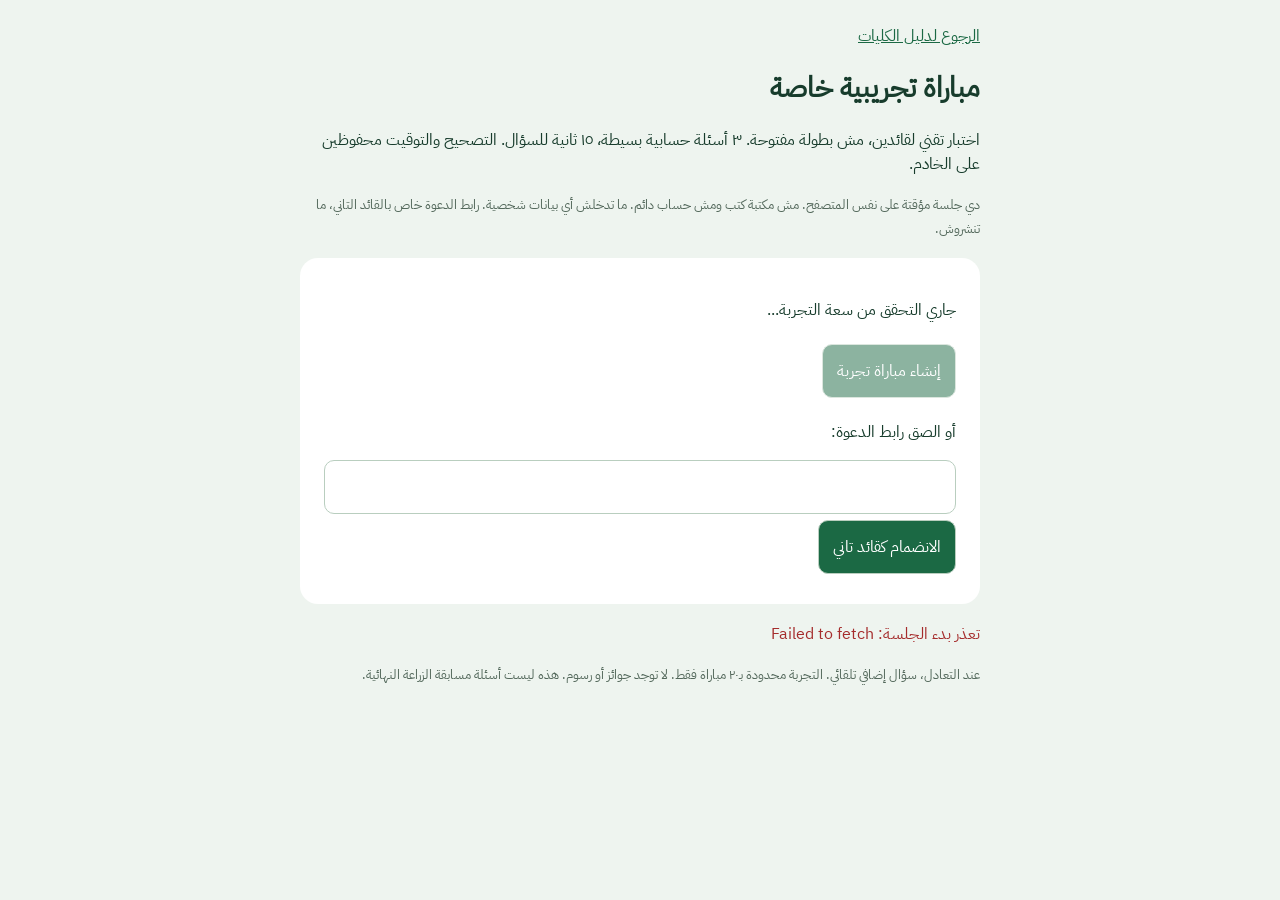
==== commit 1689c676: "Update cup.html" ====
--- a/cup.html
+++ b/cup.html
@@ -1,16 +1,16 @@
-<!doctype html><html lang="ar" dir="rtl"><meta charset="utf-8"><meta name="viewport" content="width=device-width,initial-scale=1"><title>مباراة تجريبية خاصة</title><link rel="stylesheet" href="fonts.css"><style>body{font-family:'IBM Plex Sans Arabic',sans-serif;background:#eef4ef;color:#173c2c;margin:0;padding:24px}main{max-width:680px;margin:auto}section{background:white;padding:24px;border-radius:18px;margin:18px 0}h1{font-size:28px}button,input{font:inherit;padding:14px;border-radius:10px;border:1px solid #b9cebf}button{background:#1b6944;color:white;cursor:pointer;margin:6px 0}button:disabled{opacity:.5}input{width:100%;box-sizing:border-box;direction:ltr}#options{display:grid;gap:8px}#options button{background:#f1f7f3;color:#173c2c;text-align:right}#clock{font-size:30px;font-weight:bold}small{color:#53685b}.hidden{display:none}.error{color:#a52c2c}a{color:#1b6944}#result{font-size:22px}</style><main><a href="./">الرجوع لدليل الكليات</a><h1>مباراة تجريبية خاصة</h1><p>اختبار تقني لقائدين، مش بطولة مفتوحة. ٣ أسئلة حسابية بسيطة، ١٥ ثانية للسؤال. التصحيح والتوقيت محفوظين على الخادم.</p><small>دي جلسة مؤقتة على نفس المتصفح. مش مكتبة كتب ومش حساب دائم. ما تدخلش أي بيانات شخصية. رابط الدعوة خاص بالقائد التاني، ما تنشروش.</small><section id="lobby"><button id="create">إنشاء مباراة تجربة</button><p>أو الصق رابط الدعوة:</p><input id="invite" aria-label="رابط الدعوة"><button id="join">الانضمام كقائد تاني</button></section><section id="share" class="hidden"><p>ابعت الرابط ده للقائد التاني، أو افتحه في متصفح مختلف/نافذة خاصة:</p><input id="sharelink" readonly aria-label="دعوة خاصة"><button id="copy">نسخ الرابط</button><p>المباراة تبدأ تلقائيًا بعد دخول القائد التاني بـ١٠ ثواني.</p></section><section id="game" class="hidden"><div id="status"></div><div id="clock"></div><h2 id="prompt"></h2><div id="options"></div><p id="accepted"></p><div id="result"></div></section><p id="notice" role="status"></p><small>عند التعادل، سؤال إضافي تلقائي. التجربة محدودة بـ٢٠ مباراة فقط. لا توجد جوائز أو رسوم. هذه ليست أسئلة مسابقة الزراعة النهائية.</small></main><script>
+<!doctype html><html lang="ar" dir="rtl"><meta charset="utf-8"><meta name="viewport" content="width=device-width,initial-scale=1"><title>مباراة تجريبية خاصة</title><link rel="stylesheet" href="fonts.css"><style>body{font-family:'Plex Arabic',sans-serif;background:#eef4ef;color:#173c2c;margin:0;padding:24px}main{max-width:680px;margin:auto}section{background:white;padding:24px;border-radius:18px;margin:18px 0}h1{font-size:28px}button,input{font:inherit;padding:14px;border-radius:10px;border:1px solid #b9cebf}button{background:#1b6944;color:white;cursor:pointer;margin:6px 0}button:disabled{opacity:.5}input{width:100%;box-sizing:border-box;direction:ltr}#options{display:grid;gap:8px}#options button{background:#f1f7f3;color:#173c2c;text-align:right}#clock{font-size:30px;font-weight:bold}small{color:#53685b}.hidden{display:none}.error{color:#a52c2c}a{color:#1b6944}#result{font-size:22px}</style><main><a href="./">الرجوع لدليل الكليات</a><h1>مباراة تجريبية خاصة</h1><p>اختبار تقني لقائدين، مش بطولة مفتوحة. ٣ أسئلة حسابية بسيطة، ١٥ ثانية للسؤال. التصحيح والتوقيت محفوظين على الخادم.</p><small>دي جلسة مؤقتة على نفس المتصفح. مش مكتبة كتب ومش حساب دائم. ما تدخلش أي بيانات شخصية. رابط الدعوة خاص بالقائد التاني، ما تنشروش.</small><section id="lobby"><p id="capacity">جاري التحقق من سعة التجربة...</p><button id="create" disabled>إنشاء مباراة تجربة</button><p>أو الصق رابط الدعوة:</p><input id="invite" aria-label="رابط الدعوة"><button id="join">الانضمام كقائد تاني</button></section><section id="share" class="hidden"><p>ابعت الرابط ده للقائد التاني، أو افتحه في متصفح مختلف/نافذة خاصة:</p><input id="sharelink" readonly aria-label="دعوة خاصة"><button id="copy">نسخ الرابط</button><p>المباراة تبدأ تلقائيًا بعد دخول القائد التاني بـ١٠ ثواني.</p></section><section id="game" class="hidden"><div id="status"></div><div id="clock"></div><h2 id="prompt"></h2><div id="options"></div><p id="accepted"></p><div id="result"></div></section><p id="notice" role="status"></p><small>عند التعادل، سؤال إضافي تلقائي. التجربة محدودة بـ٢٠ مباراة فقط. لا توجد جوائز أو رسوم. هذه ليست أسئلة مسابقة الزراعة النهائية.</small></main><script>
 const CFG={"key": "sb_publishable_8Q4O4kQQ9sCo50bUcKYpFw_rPio3EKA", "url": "https://lpzulcmtchuizdelmdxx.supabase.co"};
 const $=id=>document.getElementById(id);let session,match,offset=0,current,ended=false,busy=false;
 function notice(s,error=false){$('notice').textContent=s;$('notice').className=error?'error':''}
-async function request(path,body,auth=false){const r=await fetch(CFG.url+path,{method:'POST',headers:{apikey:CFG.key,'Content-Type':'application/json',...(auth?{Authorization:'Bearer '+session.access_token}:{})},body:JSON.stringify(body)});const data=await r.json();if(!r.ok)throw new Error(data.message||data.msg||'تعذر الاتصال');return data}
-async function init(){let saved;try{saved=JSON.parse(sessionStorage.getItem('cup_session'))}catch{}if(saved&&saved.expires_at>Date.now()/1000+60)session=saved;else{session=await request('/auth/v1/signup',{});sessionStorage.setItem('cup_session',JSON.stringify(session))}const invitation=new URL(location.href).searchParams.get('invite');if(invitation)$('invite').value=invitation;const last=sessionStorage.getItem('cup_match');if(last){match=last;play()}}
+async function request(path,body,auth=false){const r=await fetch(CFG.url+path,{method:'POST',headers:{apikey:CFG.key,'Content-Type':'application/json',...(auth?{Authorization:'Bearer '+session.access_token}:{})},body:JSON.stringify(body)});const data=await r.json();if(!r.ok)throw new Error(({'Private pilot capacity reached':'سعة التجربة خلصت، مفيش إنشاء مباريات جديدة دلوقتي.','Pilot limit reached':'وصلت لحد المباريات المسموح للجلسة دي.','Invitation already used':'الدعوة دي استخدمها قائد تاني بالفعل.','Use a different browser or private window for captain B':'افتح الدعوة في متصفح مختلف أو نافذة خاصة للقائد التاني.'})[data.message]||data.message||data.msg||'تعذر الاتصال');return data}
+async function init(){let saved;try{saved=JSON.parse(sessionStorage.getItem('cup_session'))}catch{}if(saved&&saved.expires_at>Date.now()/1000+60)session=saved;else{session=await request('/auth/v1/signup',{});sessionStorage.setItem('cup_session',JSON.stringify(session))}const invitation=new URL(location.href).searchParams.get('invite');if(invitation)$('invite').value=invitation;const remaining=await rpc('cup_pilot_capacity',{});$('capacity').textContent=remaining>0?'متبقي '+remaining+' مباراة تجربة للجميع من أصل ٢٠.':'سعة التجربة خلصت، مفيش إنشاء مباريات جديدة دلوقتي. المباريات القائمة تفضل شغالة.';$('create').disabled=remaining<=0;const last=sessionStorage.getItem('cup_match');if(last){match=last;play()}}
 async function rpc(name,body){return request('/rest/v1/rpc/'+name,body,true)}
 function play(){sessionStorage.setItem('cup_match',match);$('lobby').classList.add('hidden');$('game').classList.remove('hidden');poll()}
 $('create').onclick=async()=>{try{$('create').disabled=true;const g=await rpc('cup_create_pilot',{});match=g.match_id;const u=new URL(location.href);u.search='';u.searchParams.set('invite',g.invite);$('sharelink').value=u.href;$('share').classList.remove('hidden');play()}catch(e){notice(e.message,true);$('create').disabled=false}};
 $('join').onclick=async()=>{try{$('join').disabled=true;let inv=$('invite').value.trim();if(inv.includes('://'))inv=new URL(inv).searchParams.get('invite');const g=await rpc('cup_join_pilot',{p_invite:inv});match=g.match_id;play()}catch(e){notice(e.message,true);$('join').disabled=false}};
 $('copy').onclick=async()=>{try{await navigator.clipboard.writeText($('sharelink').value);notice('تم نسخ الدعوة')}catch{$('sharelink').select();notice('حدد الرابط وانسخه')}};
 async function answer(opt){if(busy)return;busy=true;document.querySelectorAll('#options button').forEach(b=>b.disabled=true);const payload={p_match:match,p_ordinal:current.question.ordinal,p_option:opt,p_request:crypto.randomUUID()};try{await rpc('cup_answer',payload);$('accepted').textContent='إجابتك اتحفظت. النتيجة بعد نهاية المباراة.'}catch(e){notice(e.message,true)}finally{busy=false;await poll(false)}}
-async function poll(schedule=true){if(ended)return;try{const s=await rpc('cup_state',{p_match:match});offset=Date.parse(s.server_time)-Date.now();current=s;notice('');$('status').textContent=s.status==='pending'?'مستني القائد التاني':s.status==='complete'?'المباراة انتهت':s.status==='tie-break'?'تعادل، سؤال إضافي':'المباراة بدأت';if(s.question){$('prompt').textContent=s.question.prompt;const key=String(s.question.ordinal)+':'+s.answered;if($('options').dataset.key!==key){$('options').dataset.key=key;$('options').replaceChildren(...s.question.options.map((v,i)=>{const b=document.createElement('button');b.textContent=v;b.disabled=s.answered;b.onclick=()=>answer(i);return b}));$('accepted').textContent=s.answered?'إجابتك اتحفظت':''}}else{$('prompt').textContent=s.status==='pending'?'':s.status==='complete'?'': 'استعد للسؤال التالي';$('options').replaceChildren()}
-if(s.status==='complete'){ended=true;$('clock').textContent='';$('share').classList.add('hidden');$('result').textContent=(s.winner===s.team_id?'فريقك كسب!':'الفريق التاني كسب')+' | النقاط: '+Object.values(s.scores||{}).join(' : ');sessionStorage.removeItem('cup_match')}}catch(e){notice('الاتصال اتقطع، بنحاول تاني. الوقت على الخادم مستمر.',true)}finally{if(schedule&&!ended)setTimeout(poll,2500)}}
+async function poll(schedule=true){if(ended)return;try{const s=await rpc('cup_state',{p_match:match});offset=Date.parse(s.server_time)-Date.now();current=s;notice('');if(s.status!=='pending')$('share').classList.add('hidden');$('status').textContent=s.status==='pending'?'مستني القائد التاني':s.status==='complete'?'المباراة انتهت':s.status==='tie-break'?'تعادل، سؤال إضافي':'المباراة بدأت';if(s.question){$('prompt').textContent=s.question.prompt;const key=String(s.question.ordinal)+':'+s.answered;if($('options').dataset.key!==key){$('options').dataset.key=key;$('options').replaceChildren(...s.question.options.map((v,i)=>{const b=document.createElement('button');b.textContent=v;b.disabled=s.answered;b.onclick=()=>answer(i);return b}));$('accepted').textContent=s.answered?'إجابتك اتحفظت':''}}else{$('prompt').textContent=s.status==='pending'?'':s.status==='complete'?'': 'استعد للسؤال التالي';$('options').replaceChildren()}
+if(s.status==='complete'){ended=true;$('clock').textContent='';$('share').classList.add('hidden');$('result').textContent=(s.winner===s.team_id?'فريقك كسب!':'الفريق التاني كسب')+' | النقاط: '+'فريقك '+(s.scores?.[s.team_id]||0)+'، الفريق التاني '+Object.entries(s.scores||{}).filter(([id])=>id!==s.team_id).map(([,v])=>v).join('');sessionStorage.removeItem('cup_match')}}catch(e){notice('الاتصال اتقطع، بنحاول تاني. الوقت على الخادم مستمر.',true)}finally{if(schedule&&!ended)setTimeout(poll,2500)}}
 setInterval(()=>{if(!current||ended)return;const until=current.question?.closes_at||current.starts_at;if(until)$('clock').textContent=Math.max(0,Math.ceil((Date.parse(until)-Date.now()-offset)/1000))+' ث'},250);init().catch(e=>notice('تعذر بدء الجلسة: '+e.message,true));
 </script></html>
